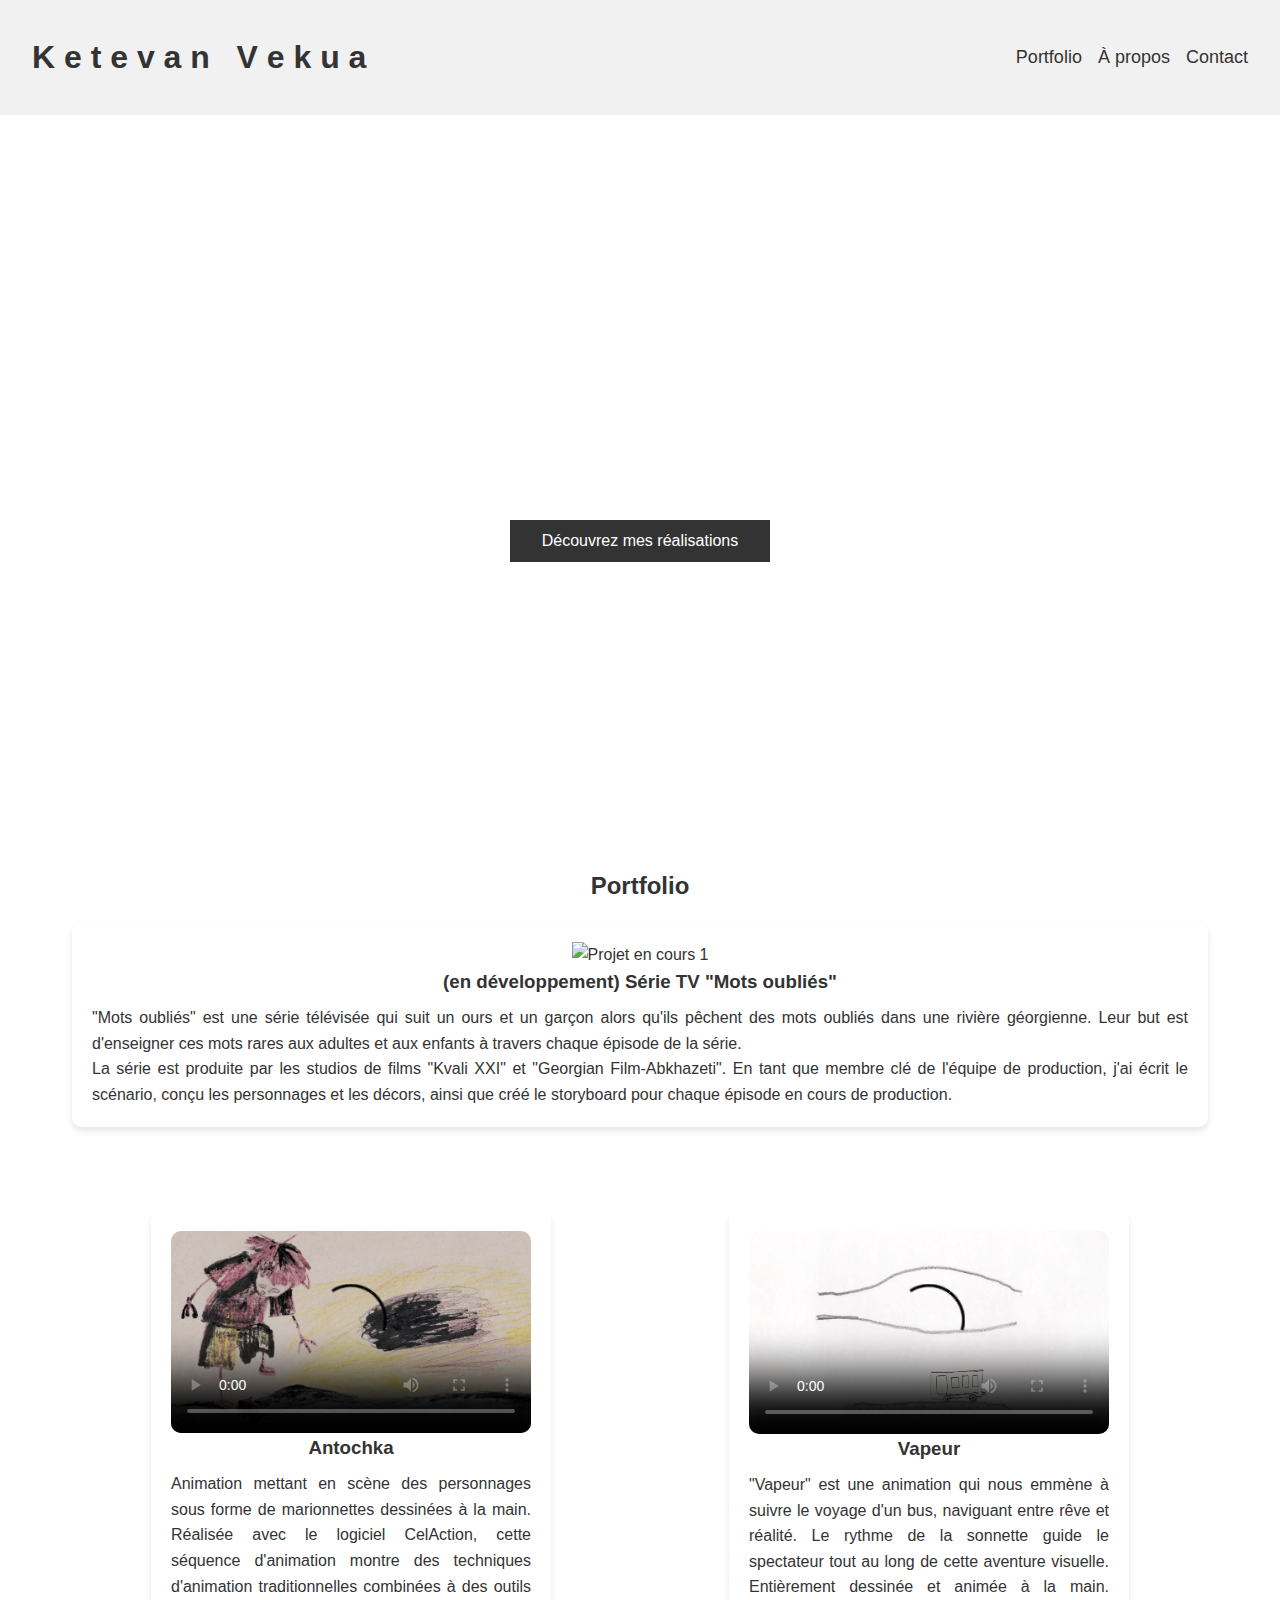
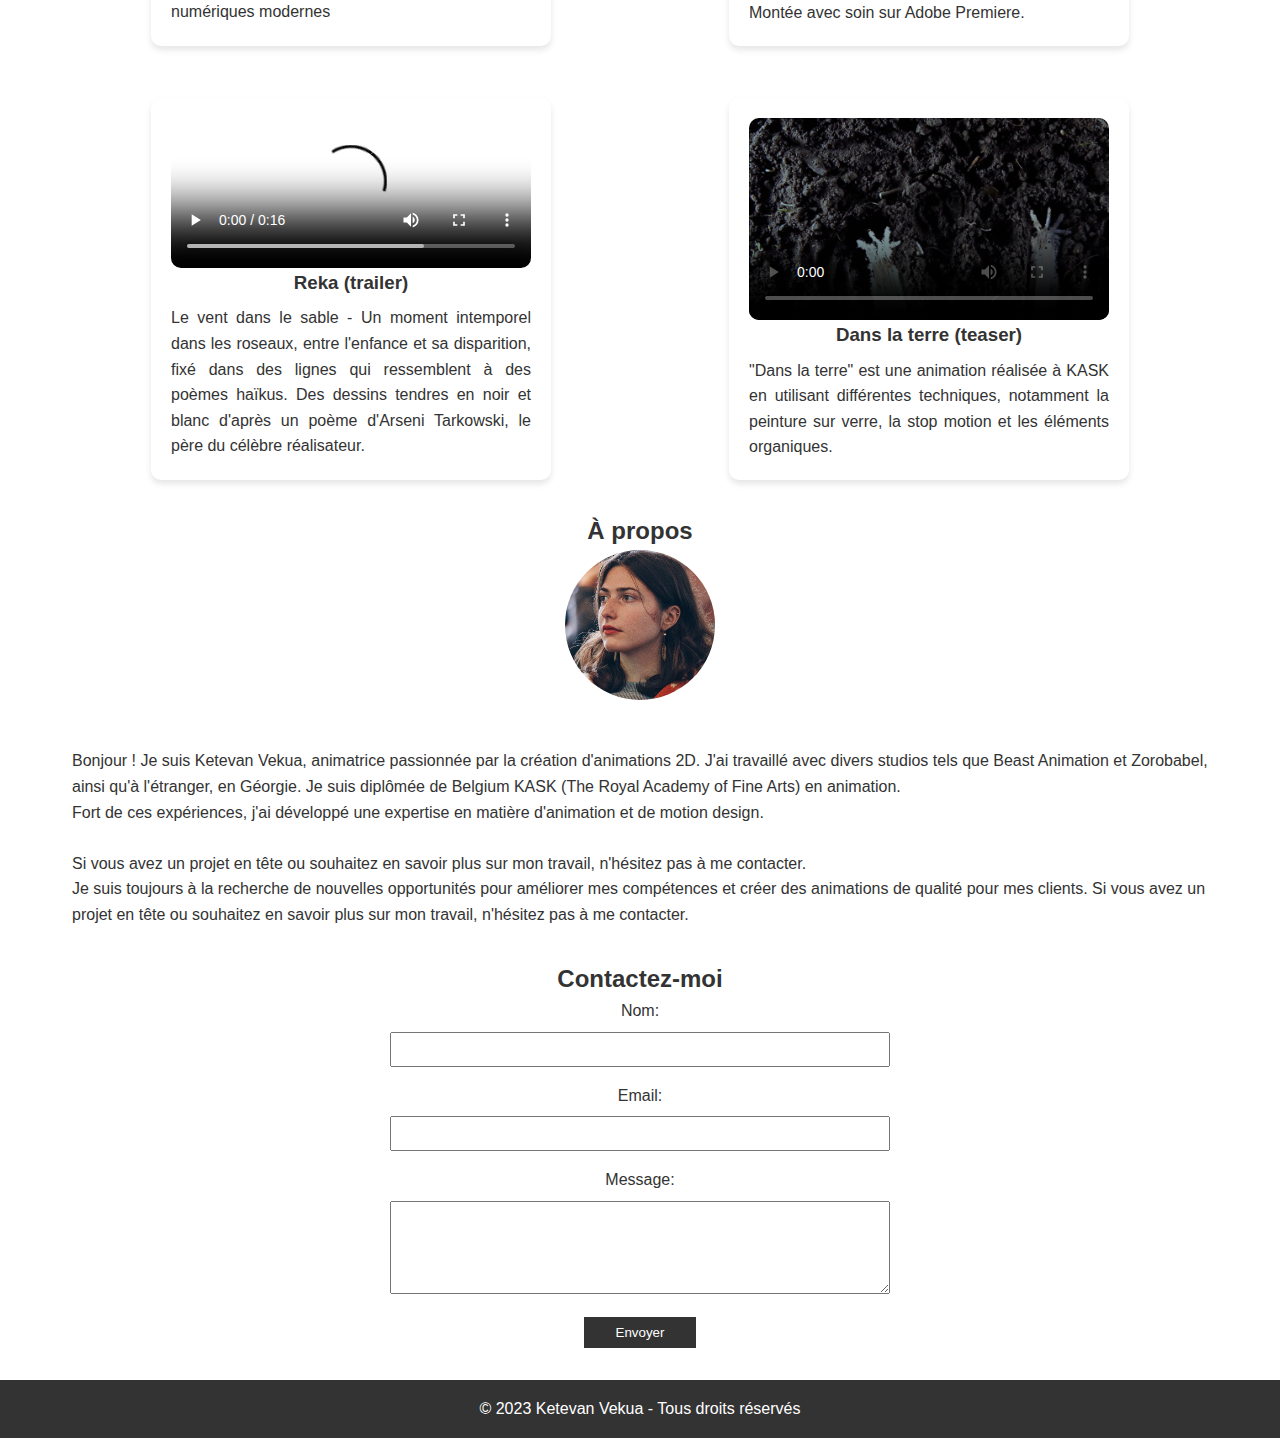
==== index.html @ 8333f9ed "Update index.html" ====
<!DOCTYPE html>
<html lang="fr">
<head>
  <meta charset="UTF-8">
  <meta name="viewport" content="width=device-width, initial-scale=1.0">
  <title>Ketevan Vekua - Portfolio</title>
  <link rel="stylesheet" href="styles.css">
</head>
<body>

  <script>
document.addEventListener("DOMContentLoaded", function() {
function animateTitle() {
  const letters = document.querySelectorAll('.letter');
  
  letters.forEach((letter, index) => {
    setTimeout(() => {
      const randomX = Math.random() * 100 - 50;
      const randomY = Math.random() * 100 - 50;
      
      letter.style.transform = `translate(${randomX}px, ${randomY}px)`;
      letter.style.opacity = 0;
    }, 100 * index);
  });
}

const title = document.querySelector('.title');
title.addEventListener('mouseover', animateTitle);
});
  </script>

 <script>
document.addEventListener("DOMContentLoaded", function() {
function resetTitle() {
  const letters = document.querySelectorAll('.letter');
  
  letters.forEach((letter) => {
    letter.style.transform = 'translate(0, 0)';
    letter.style.opacity = 1;
  });
}
});
  </script>

 <script>
document.addEventListener("DOMContentLoaded", function() {
const title = document.querySelector('#title'); // Assuming you've given the title element an ID of 'title'
function resetTitle() {
  const letters = document.querySelectorAll('.letter');
  
  letters.forEach((letter) => {
    letter.style.transform = 'translate(0, 0)';
    letter.style.opacity = 1;
  });
}

title.addEventListener('mouseout', resetTitle);

});
 </script>

<script>

document.addEventListener("DOMContentLoaded", function () {
  // Smooth scrolling for nav links
  const navItems = document.querySelectorAll("nav ul li a");

  navItems.forEach((item) => {
    item.addEventListener("click", (e) => {
      e.preventDefault();
      const target = e.target.getAttribute("href");
      const targetElement = document.querySelector(target);

      if (targetElement) {
        window.scrollTo({
          top: targetElement.offsetTop,
          behavior: "smooth",
        });
      }
    });
  });

  // Handle hamburger menu click
  const hamburgerMenu = document.querySelector(".hamburger-menu");
  const navMenu = document.querySelector("nav ul");

  hamburgerMenu.addEventListener("click", () => {
    navMenu.classList.toggle("show");
  });

  portfolioDescriptions.forEach((description) => {
    description.addEventListener("click", () => {
      description.classList.toggle("show-more");
    });
  });
});

</script>
  <style>
    .grid {
      display: grid;
      grid-template-columns: repeat(2, 1fr);
      gap: 20px;
    }

    .grid-item {
      display: flex;
      flex-direction: column;
      align-items: center;
      padding: 20px;
      background-color: white;
      border-radius: 10px;
      box-shadow: 0 4px 6px rgba(0, 0, 0, 0.1);
    }

    .grid-item video {
      width: 100%;
      height: auto;
      border-radius: 10px;
    }
  </style>

  <header>
    <nav>
<a href="#">
  <h1 class="title">
    <span class="letter">K</span>
    <span class="letter">e</span>
    <span class="letter">t</span>
    <span class="letter">e</span>
    <span class="letter">v</span>
    <span class="letter">a</span>
    <span class="letter">n</span>
    <span class="letter">&nbsp;</span>
    <span class="letter">V</span>
    <span class="letter">e</span>
    <span class="letter">k</span>
    <span class="letter">u</span>
    <span class="letter">a</span>
  </h1>
</a>
 <i class="hamburger-menu">&#9776;</i>
	<ul>
        <li><a href="#portfolio">Portfolio</a></li>
        <li><a href="#about">À propos</a></li>
        <li><a href="#contact">Contact</a></li      </ul>
    </nav>
  </header>

  <main>
    <section class="hero">
	 <video class="hero-video" autoplay loop muted playsinline poster="hero.jpg">
    <source src="cucugnan.mp4" type="video/mp4">
    Your browser does not support the video tag.
  </video>
      <div class="container">
        <h1>Ketevan Vekua</h1>
        <p>Animatrice 2D numérique et traditionelle</p>
        <a href="#portfolio" class="cta">Découvrez mes réalisations</a>
      </div>
    </section>

    <section id="portfolio">
      <div class="container">
        <h2>Portfolio</h2>
        <div class="grid">
          <!-- Ajoutez vos réalisations ici -->
<div class="grid-item project1">
    <img src="projet_en_cours1.jpg" alt="Projet en cours 1">
    <h3>(en développement) Série TV "Mots oubliés"</h3>
    <p>"Mots oubliés" est une série télévisée qui suit un ours et un garçon alors qu'ils pêchent des mots oubliés dans une rivière géorgienne. Leur but est d'enseigner ces mots rares aux adultes et aux enfants à travers chaque épisode de la série. </p>
<p>La série est produite par les studios de films "Kvali XXI" et "Georgian Film-Abkhazeti". En tant que membre clé de l'équipe de production, j'ai écrit le scénario, conçu les personnages et les décors, ainsi que créé le storyboard pour chaque épisode en cours de production.</p>
	</div>
          <div class="grid-item">
        
    <video src="projet1.mp4" poster="projet1.jpg" alt="Antochka" controls></video>
            <h3>Antochka</h3>
            <p>Animation mettant en scène des personnages sous forme de marionnettes dessinées à la main. Réalisée avec le logiciel CelAction, cette séquence d'animation montre des techniques d'animation traditionnelles combinées à des outils numériques modernes</p>
          </div>
          <div class="grid-item">
            <video src="projet2.mp4" poster="projet2.jpg" alt="Vapeur " controls></video>
            <h3>Vapeur</h3>
            <p>"Vapeur" est une animation qui nous emmène à suivre le voyage d'un bus, naviguant entre rêve et réalité. Le rythme de la sonnette guide le spectateur tout au long de cette aventure visuelle. Entièrement dessinée et animée à la main. Montée avec soin sur Adobe Premiere.</p>
          </div>

	 <div class="grid-item">
            <video src="projet3.mp4" poster="projet3.jpg" alt="Reka " controls></video>
            <h3>Reka (trailer)</h3>
	    <p>Le vent dans le sable - Un moment intemporel dans les roseaux, entre l'enfance et sa disparition, fixé dans des lignes qui ressemblent à des poèmes haïkus. Des dessins tendres en noir et blanc d'après un poème d'Arseni Tarkowski, le père du célèbre réalisateur.</p>
          </div>

	 <div class="grid-item">
            <video src="projet4.mp4" poster="projet4.jpg" alt="Dans la terre " controls></video>
            <h3>Dans la terre (teaser)</h3>
	    <p>"Dans la terre" est une animation réalisée à KASK en utilisant différentes techniques, notamment la peinture sur verre, la stop motion et les éléments organiques.</p>
          </div>

          <!-- Continuez d'ajouter d'autres réalisations -->
        </div>
      </div>
    </section>

    <section id="about">
      <div class="container">
        <h2>À propos</h2>
        <div class="about-content">
          <img src="ketevan.jpg" alt="Ketevan Vekua">
          <div class="about-text">

<p>Bonjour ! Je suis Ketevan Vekua, animatrice passionnée par la création d'animations 2D. J'ai travaillé avec divers studios tels que Beast Animation et Zorobabel, ainsi qu'à l'étranger, en Géorgie. Je suis diplômée de Belgium KASK (The Royal Academy of Fine Arts) en animation.</p>
<p>Fort de ces expériences, j'ai développé une expertise en matière d'animation et de motion design.</p><br>
<p>Si vous avez un projet en tête ou souhaitez en savoir plus sur mon travail, n'hésitez pas à me contacter.</p>
            <p>Je suis toujours à la recherche de nouvelles opportunités pour améliorer mes compétences et créer des animations de qualité pour mes clients. Si vous avez un projet en tête ou souhaitez en savoir plus sur mon travail, n'hésitez pas à me contacter.</p>
          </div>
        </div>
      </div>
    </section>

    <section id="contact">
      <div class="container">
        <h2>Contactez-moi</h2>
        <form action="contact.php" method="POST">
          <label for="name">Nom:</label>
          <input type="text" id="name" name="name" required>
          <label for="email">Email:</label>
          <input type="email" id="email" name="email" required>
<label for="message">Message:</label>
<textarea id="message" name="message" rows="5" required></textarea>
<input type="submit" value="Envoyer">
</form>
</div>
</section>

  </main>
  <footer>
    <div class="container">
      <p>© 2023 Ketevan Vekua - Tous droits réservés</p>
    </div>
  </footer>
</body>
</html>
---- styles.css ----
* {
  margin: 0;
  padding: 0;
  box-sizing: border-box;
}

body {
  font-family: 'Arial', sans-serif;
  line-height: 1.6;
  color: #333;
}

a {
  text-decoration: none;
  color: #333;
}

ul {
  list-style: none;
}

img {
  max-width: 100%;
  display: block;
}

.container {
  max-width: 1200px;
  margin: 0 auto;
  padding: 0 2rem;
  text-align: center;
}

.letter {
  display: inline-block;
  position: relative;
  transition: all 0.5s ease;
}

/* Navigation */
nav {
  display: flex;
  justify-content: space-between;
  align-items: center;
  padding: 2rem;
  background-color: #f1f1f1;
}

nav .logo {
  font-size: 24px;
  font-weight: bold;
}

nav ul {
  display: flex;
  gap: 1rem;
}

nav ul li {
  display: inline;
}

nav ul li a {
  font-size: 18px;
}

/* Add this CSS for the hamburger menu */
.hamburger-menu {
  display: none;
  font-size: 24px;
  cursor: pointer;
}

@media screen and (max-width: 767px) {
  nav ul {
    display: none;
  }

  .hamburger-menu {
    display: block;
  }
   nav ul.show {
    display: block;
  }
}

/* Add this CSS for the portfolio description fade-in effect */
@media screen and (max-width: 767px) {
  .grid-item p {
    position: relative;
    max-height: 3.2em; /* Adjust this value to control the number of visible lines */
    overflow: hidden;
  }

  .grid-item p::after {
    content: "";
    display: block;
    position: absolute;
    bottom: 0;
    width: 100%;
    height: 1.6em; /* Adjust this value to control the fade-out effect size */
    background-image: linear-gradient(to bottom, transparent, #f1f1f1);
  }

  .grid-item p.show-more {
    max-height: none;
  }

  .grid-item p.show-more::after {
    display: none;
  }
}

/* Add these CSS styles for the mobile menu */
nav ul.show {
  display: flex;
  flex-direction: column;
  background-color: #f1f1f1;
  position: absolute;
  top: 100%;
  left: 0;
  right: 0;
  z-index: 1000;
}

nav ul.show li {
  padding: 1rem;
  border-bottom: 1px solid #eee;
}

nav ul.show li:last-child {
  border-bottom: none;
}


/* Hero Section */
.hero {
  background-size: cover;
  background-position: center;
  height: 80vh;
  display: flex;
  align-items: center;
  justify-content: center;
  position: relative;
  overflow: hidden;
}

.hero-video {
  position: absolute;
  width: 100%;
  height: 100%;
  object-fit: cover;
  z-index: -1; /* Optional, to make sure the video stays behind other content */
}

.hero h1 {
  font-size: 48px;
  color: #fff;
}

.hero p {
  font-size: 24px;
  color: #fff;
}

.cta {
  display: inline-block;
  padding: 0.5rem 2rem;
  background-color: #333;
  color: #fff;
  margin-top: 1rem;
  border: none; /* Add this line to remove the border */
  cursor: pointer; /* Add this line to change the cursor when hovering */
  transition: background-color 0.3s ease, color 0.3s ease; /* Add this line for transition */
}

.cta:hover {
  background-color: #fff; /* Change the background color to white on hover */
  color: #000; /* Change the text color to black on hover */
}



/* Portfolio */
#portfolio h2 {
  margin-top: 2rem;
  margin-bottom: 1rem;
}

.grid {
  display: grid;
  gap: 1rem;
  margin-bottom: 2rem;
}

.grid-item {
  display: flex;
  flex-direction: column;
  align-items: center;
  background-color: #f1f1f1;
  padding: 1rem;
  border-radius: 10px;
  box-shadow: 0 4px 6px rgba(0, 0, 0, 0.1);
}

.grid-item video {
  width: 100%;
  height: auto;
  border-radius: 10px;
}

.grid-item h3 {
  margin-bottom: 0.5rem;
}

.grid-item p {
  text-align: justify;
}

@media screen and (min-width: 768px) {
  .grid {
    grid-template-columns: repeat(2, 1fr);
  }

  .grid-item {
    max-width: 400px;
    margin: 0 auto;
  }

  .grid-item:not(:first-child) {
    margin-top: 2rem;
  }
  
  .project1,
  .project2 {
    grid-column: 1 / -1;
    max-width: 100%;
    margin: 0 auto 2rem auto;
  }
}

@media screen and (max-width: 767px) {
  .grid {
    grid-template-columns: repeat(1, 1fr);
  }

  .grid-item {
    max-width: 100%;
  }
  
  .project1,
  .project2 {
    grid-column: 1 / -1;
    max-width: 100%;
    margin: 0 auto 2rem auto;
  }
}

/* About Section */
#about img {
  border-radius: 50%;
  width: 150px;
  height: 150px; /* Added height to maintain aspect ratio */
  object-fit: cover; /* Added object-fit to crop the image to the circle */
  margin-bottom: 1rem;
}

.about-content {
  display: flex;
  flex-wrap: wrap;
  justify-content: center;
  gap: 2rem;
  margin-bottom: 2rem;
}

.about-text p {
  text-align: left;
}

/* Contact Section */
#contact form {
  max-width: 500px;
  margin: 0 auto;
  margin-bottom: 2rem;
}

label {
  display: block;
  margin-bottom: 0.5rem;
}

input[type="text"], input[type="email"], textarea {
  width: 100%;
  margin-bottom: 1rem;
  padding: 0.5rem;
}

input[type="submit"] {
  display: inline-block;
  background-color: #333;
  color : #fff;
padding: 0.5rem 2rem;
cursor: pointer;
border: none;
}

input[type="submit"]:hover {
background-color: #555;
}

/* Footer */
footer {
background-color: #333;
color: #fff;
padding: 1rem;
margin-top: 2rem;
}

footer p {
margin: 0;
}


JavaScript (script.js):

```javascript
document.addEventListener("DOMContentLoaded", function () {
  const navItems = document.querySelectorAll("nav ul li a");

  navItems.forEach((item) => {
    item.addEventListener("click", (e) => {
      e.preventDefault();
      const target = e.target.getAttribute("href");
      const targetElement = document.querySelector(target);

      if (targetElement) {
        window.scrollTo({
          top: targetElement.offsetTop,
          behavior: "smooth",
        });
      }
    });
  });
});
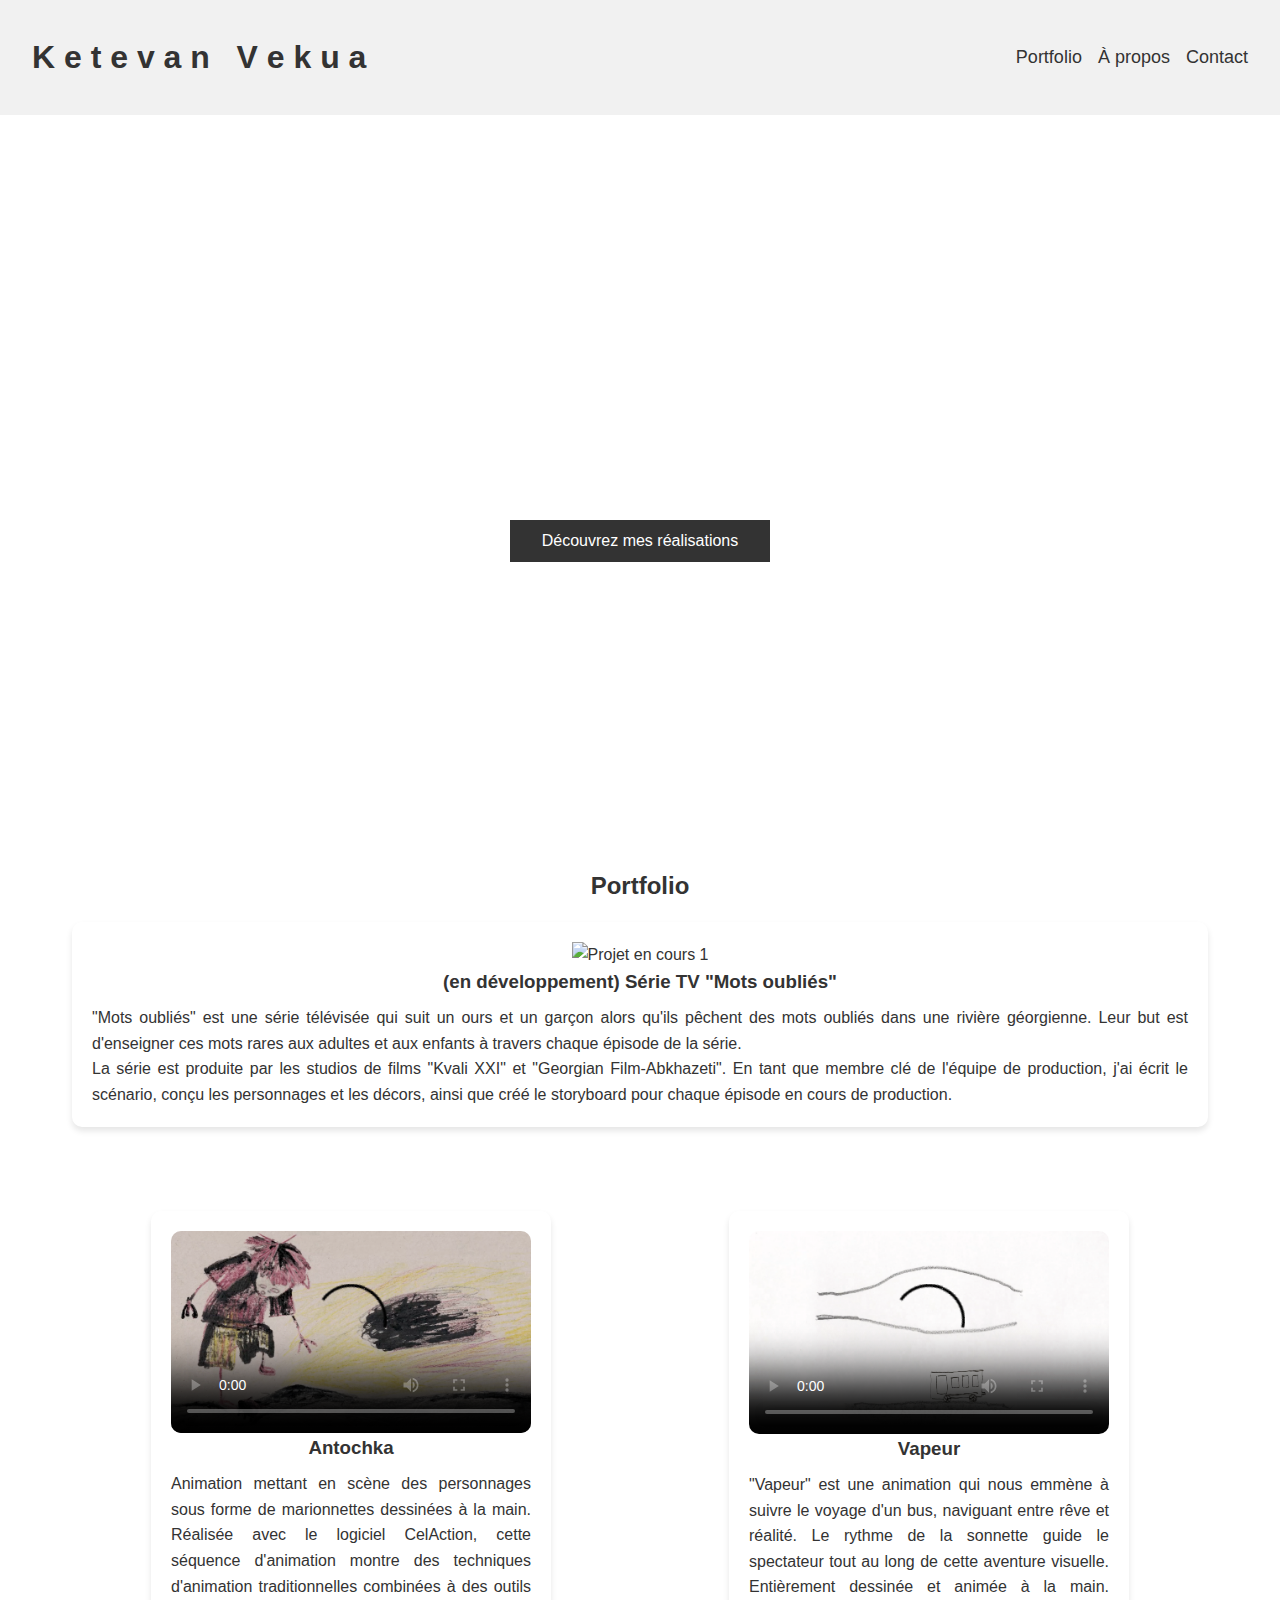
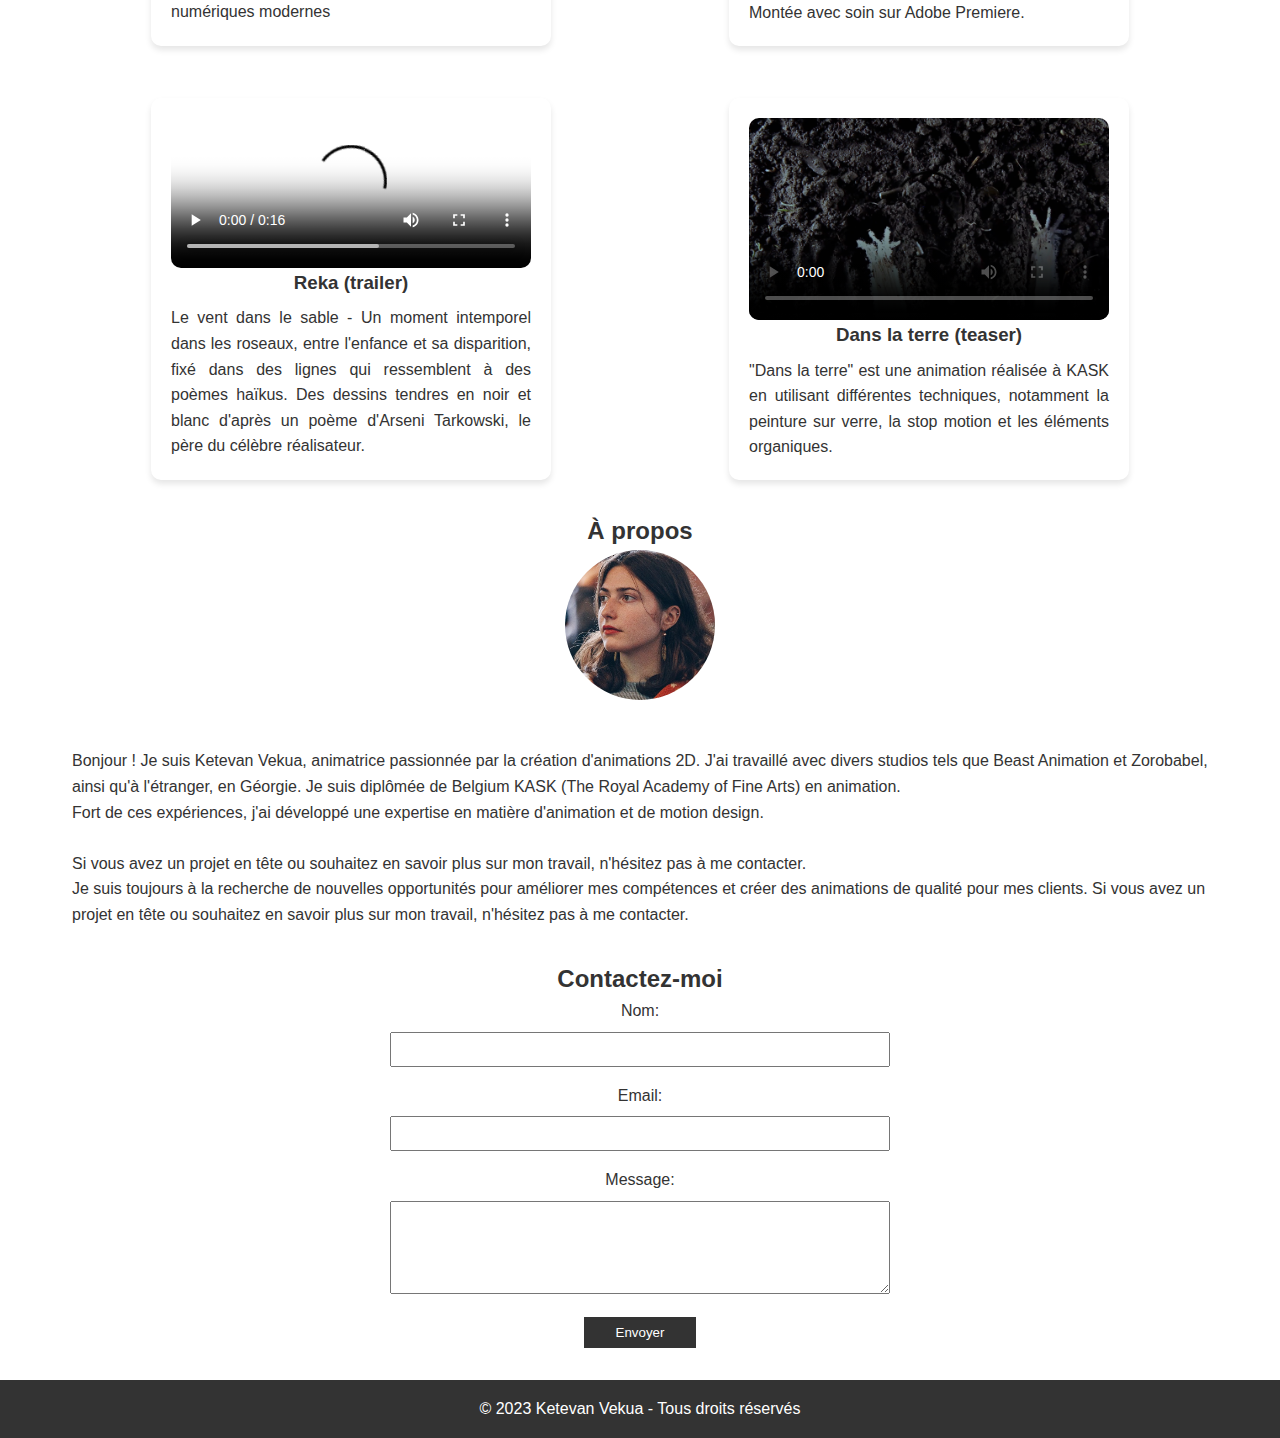
==== commit a12b69f4: "Update index.html" ====
--- a/index.html
+++ b/index.html
@@ -143,7 +143,7 @@
 	<ul>
         <li><a href="#portfolio">Portfolio</a></li>
         <li><a href="#about">À propos</a></li>
-        <li><a href="#contact">Contact</a></li      </ul>
+		<li><a href="#contact">Contact</a></li>      </ul>
     </nav>
   </header>
 
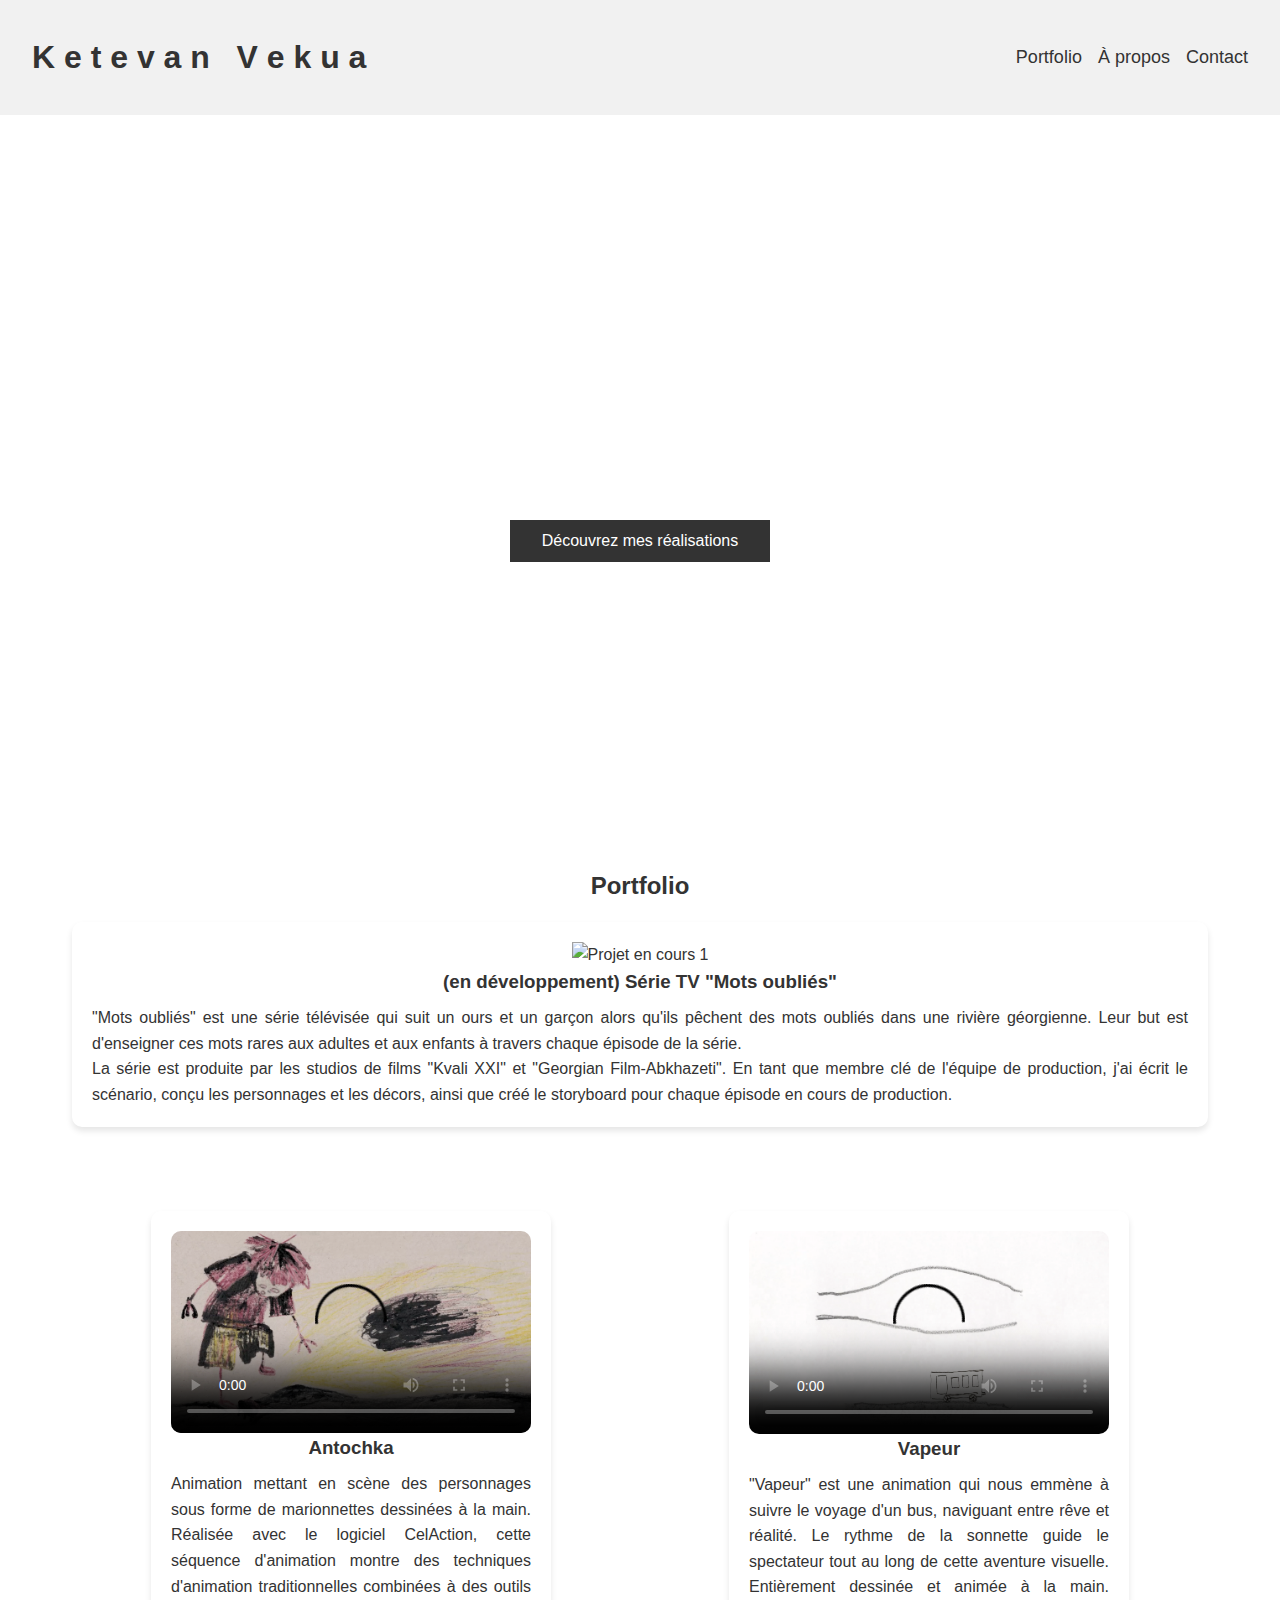
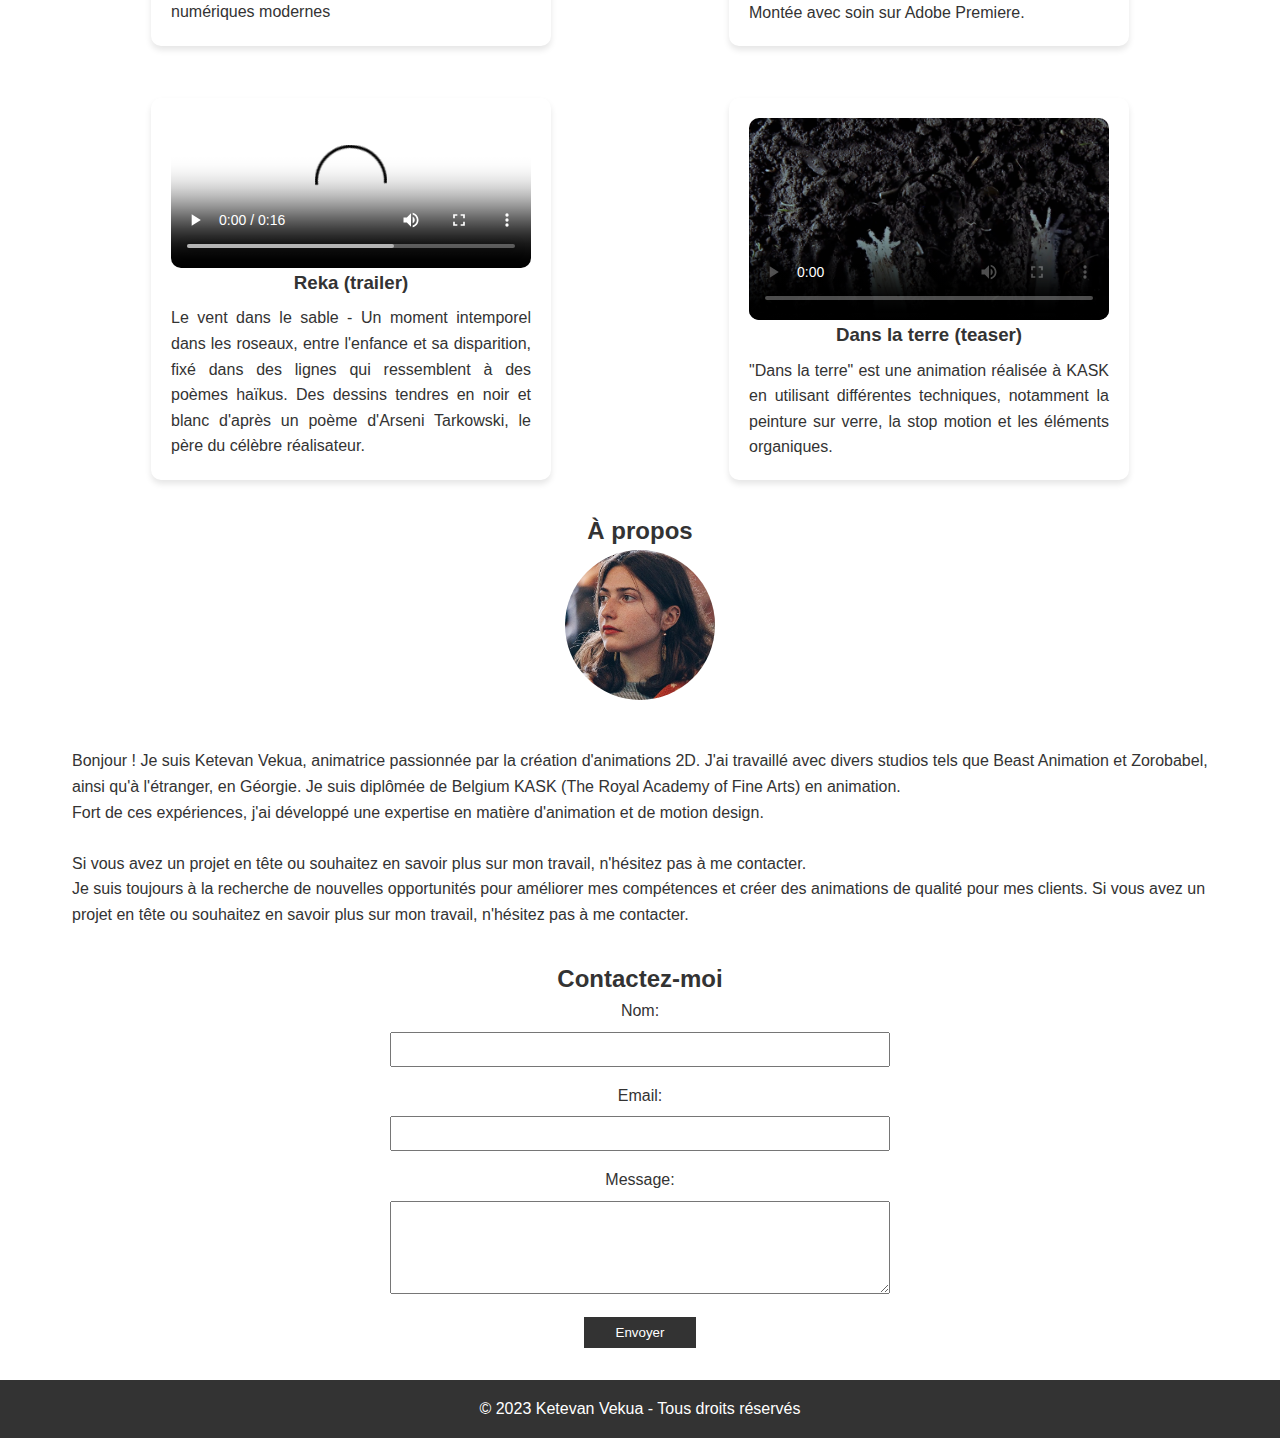
==== commit 804e4a20: "Update index.html" ====
--- a/index.html
+++ b/index.html
@@ -60,42 +60,44 @@
  </script>
 
 <script>
-
-document.addEventListener("DOMContentLoaded", function () {
-  // Smooth scrolling for nav links
-  const navItems = document.querySelectorAll("nav ul li a");
-
-  navItems.forEach((item) => {
-    item.addEventListener("click", (e) => {
-      e.preventDefault();
-      const target = e.target.getAttribute("href");
-      const targetElement = document.querySelector(target);
-
-      if (targetElement) {
-        window.scrollTo({
-          top: targetElement.offsetTop,
-          behavior: "smooth",
-        });
-      }
+  document.addEventListener("DOMContentLoaded", function () {
+    // Smooth scrolling for nav links
+    const navItems = document.querySelectorAll("nav ul li a");
+
+    navItems.forEach((item) => {
+      item.addEventListener("click", (e) => {
+        e.preventDefault();
+        const target = e.target.getAttribute("href");
+        const targetElement = document.querySelector(target);
+
+        if (targetElement) {
+          window.scrollTo({
+            top: targetElement.offsetTop,
+            behavior: "smooth",
+          });
+        }
+      });
     });
-  });
-
-  // Handle hamburger menu click
-  const hamburgerMenu = document.querySelector(".hamburger-menu");
-  const navMenu = document.querySelector("nav ul");
-
-  hamburgerMenu.addEventListener("click", () => {
-    navMenu.classList.toggle("show");
-  });
-
-  portfolioDescriptions.forEach((description) => {
-    description.addEventListener("click", () => {
-      description.classList.toggle("show-more");
+
+    // Handle hamburger menu click
+    const hamburgerMenu = document.querySelector(".hamburger-menu");
+    const navMenu = document.querySelector("nav ul");
+
+    hamburgerMenu.addEventListener("click", () => {
+      navMenu.classList.toggle("show");
     });
-  });
-});
-
+
+    // Define portfolioDescriptions variable
+    const portfolioDescriptions = document.querySelectorAll(".grid-item p");
+
+    portfolioDescriptions.forEach((description) => {
+      description.addEventListener("click", () => {
+        description.classList.toggle("show-more");
+      });
+    });
+  });
 </script>
+	
   <style>
     .grid {
       display: grid;
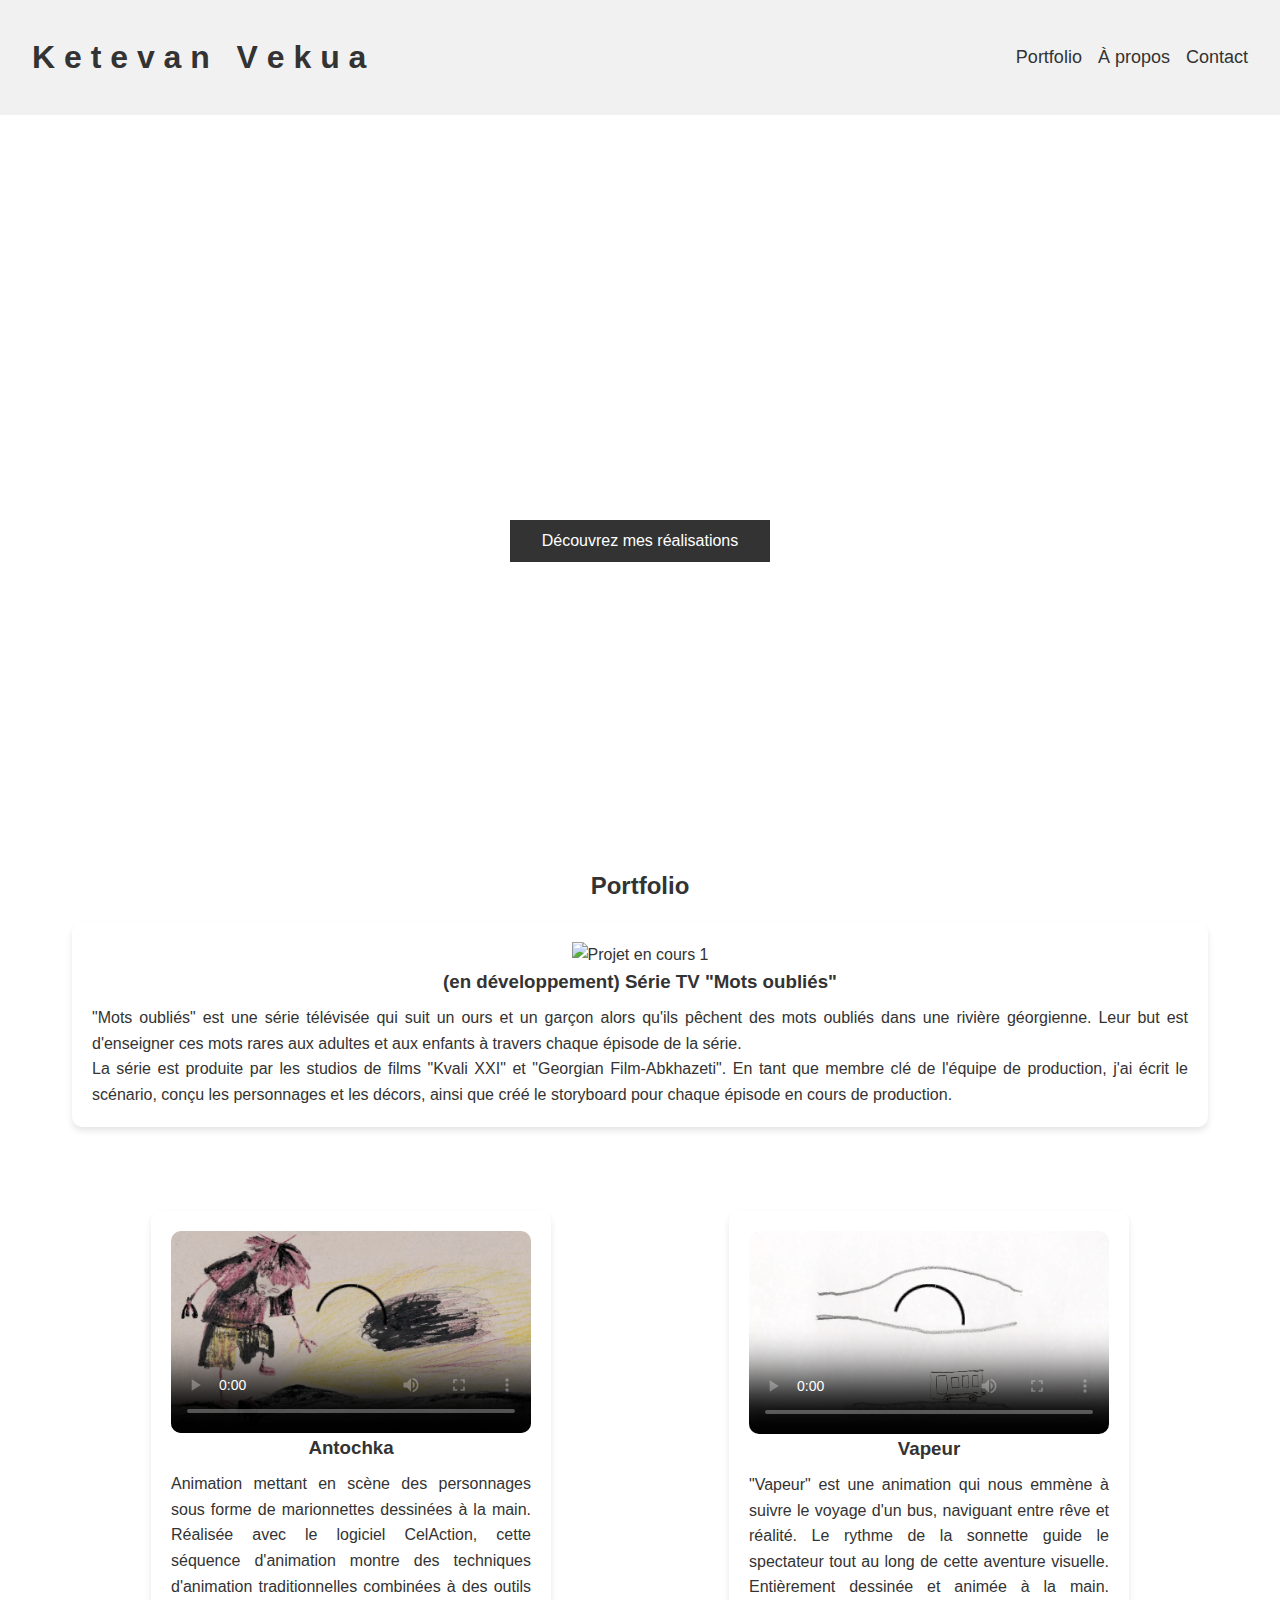
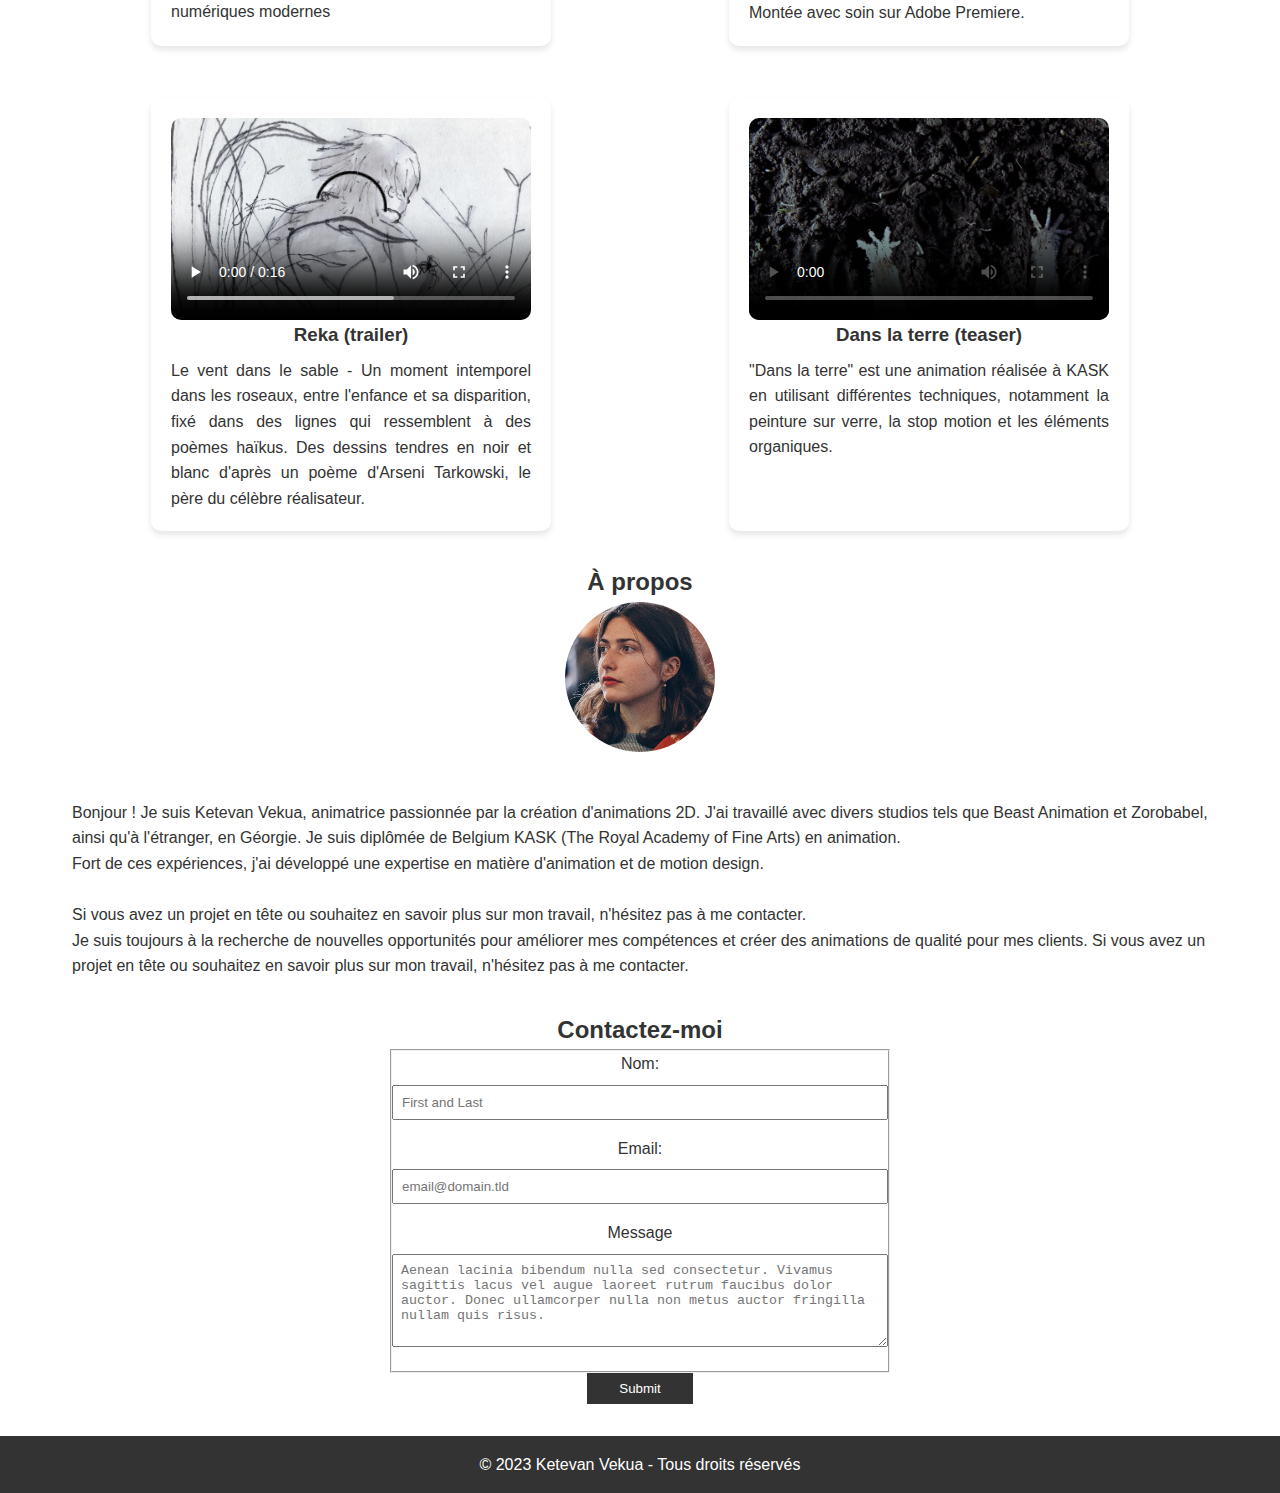
==== commit a9d7a1f0: "Update index.html" ====
--- a/index.html
+++ b/index.html
@@ -221,14 +221,17 @@
     <section id="contact">
       <div class="container">
         <h2>Contactez-moi</h2>
-        <form action="contact.php" method="POST">
-          <label for="name">Nom:</label>
-          <input type="text" id="name" name="name" required>
-          <label for="email">Email:</label>
-          <input type="email" id="email" name="email" required>
-<label for="message">Message:</label>
-<textarea id="message" name="message" rows="5" required></textarea>
-<input type="submit" value="Envoyer">
+       <form id="fs-frm" name="simple-contact-form" accept-charset="utf-8" action="https://formspree.io/f/mgebrqbp" method="post">
+  <fieldset id="fs-frm-inputs">
+    <label for="full-name">Nom:</label>
+    <input type="text" name="name" id="full-name" placeholder="First and Last" required="">
+    <label for="email-address">Email:</label>
+    <input type="email" name="_replyto" id="email-address" placeholder="email@domain.tld" required="">
+    <label for="message">Message</label>
+    <textarea rows="5" name="message" id="message" placeholder="Aenean lacinia bibendum nulla sed consectetur. Vivamus sagittis lacus vel augue laoreet rutrum faucibus dolor auctor. Donec ullamcorper nulla non metus auctor fringilla nullam quis risus." required=""></textarea>
+    <input type="hidden" name="_subject" id="email-subject" value="Contact Form Submission">
+  </fieldset>
+  <input type="submit" value="Submit">
 </form>
 </div>
 </section>
--- a/styles.css
+++ b/styles.css
@@ -72,9 +72,23 @@
 }
 
 @media screen and (max-width: 767px) {
-  nav ul {
-    display: none;
-  }
+  header {
+  position: relative;
+}
+
+nav ul {
+  position: absolute;
+  top: 100%;
+  right: 0;
+  background-color: #ffffff;
+  list-style-type: none;
+  padding: 0;
+  display: none;
+  /* Add a box-shadow and border-radius for better appearance */
+  box-shadow: 0 4px 6px rgba(0, 0, 0, 0.1);
+  border-radius: 0 0 5px 5px;
+}
+
 
   .hamburger-menu {
     display: block;
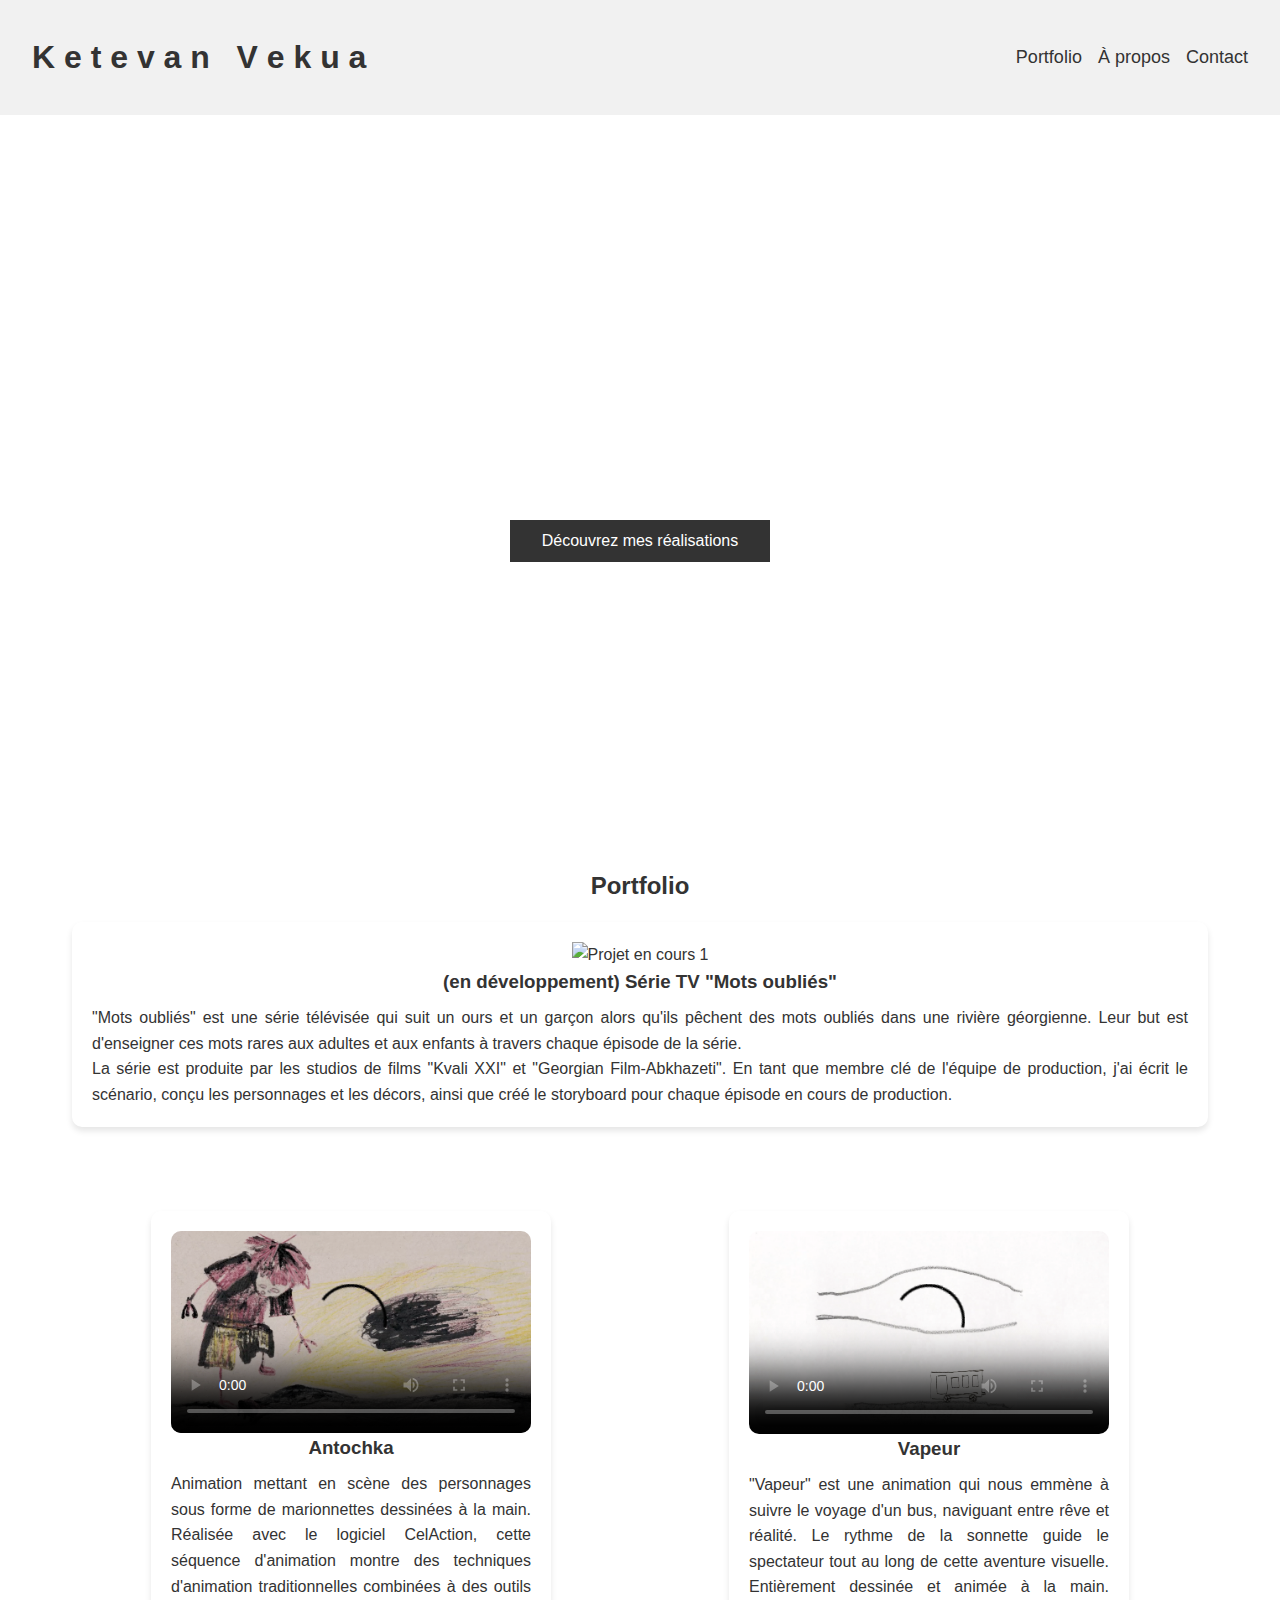
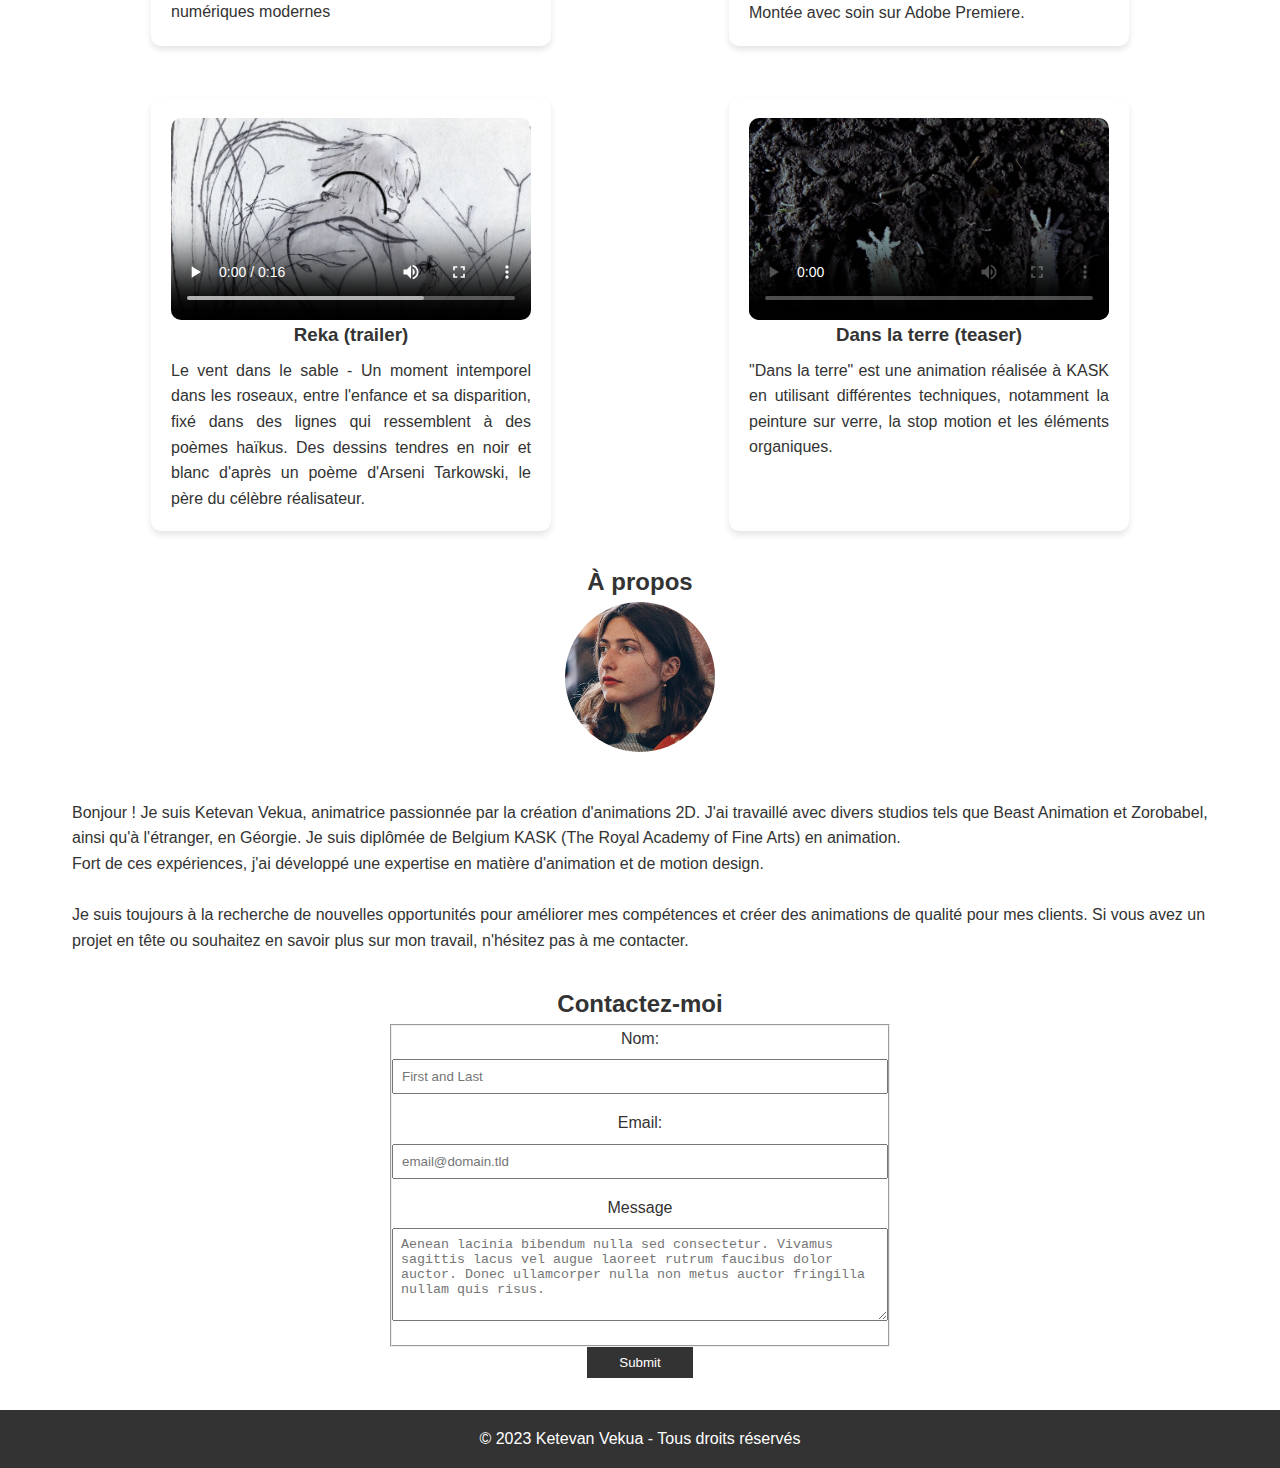
==== commit 48a64f79: "Update index.html" ====
--- a/index.html
+++ b/index.html
@@ -211,7 +211,6 @@
 
 <p>Bonjour ! Je suis Ketevan Vekua, animatrice passionnée par la création d'animations 2D. J'ai travaillé avec divers studios tels que Beast Animation et Zorobabel, ainsi qu'à l'étranger, en Géorgie. Je suis diplômée de Belgium KASK (The Royal Academy of Fine Arts) en animation.</p>
 <p>Fort de ces expériences, j'ai développé une expertise en matière d'animation et de motion design.</p><br>
-<p>Si vous avez un projet en tête ou souhaitez en savoir plus sur mon travail, n'hésitez pas à me contacter.</p>
             <p>Je suis toujours à la recherche de nouvelles opportunités pour améliorer mes compétences et créer des animations de qualité pour mes clients. Si vous avez un projet en tête ou souhaitez en savoir plus sur mon travail, n'hésitez pas à me contacter.</p>
           </div>
         </div>
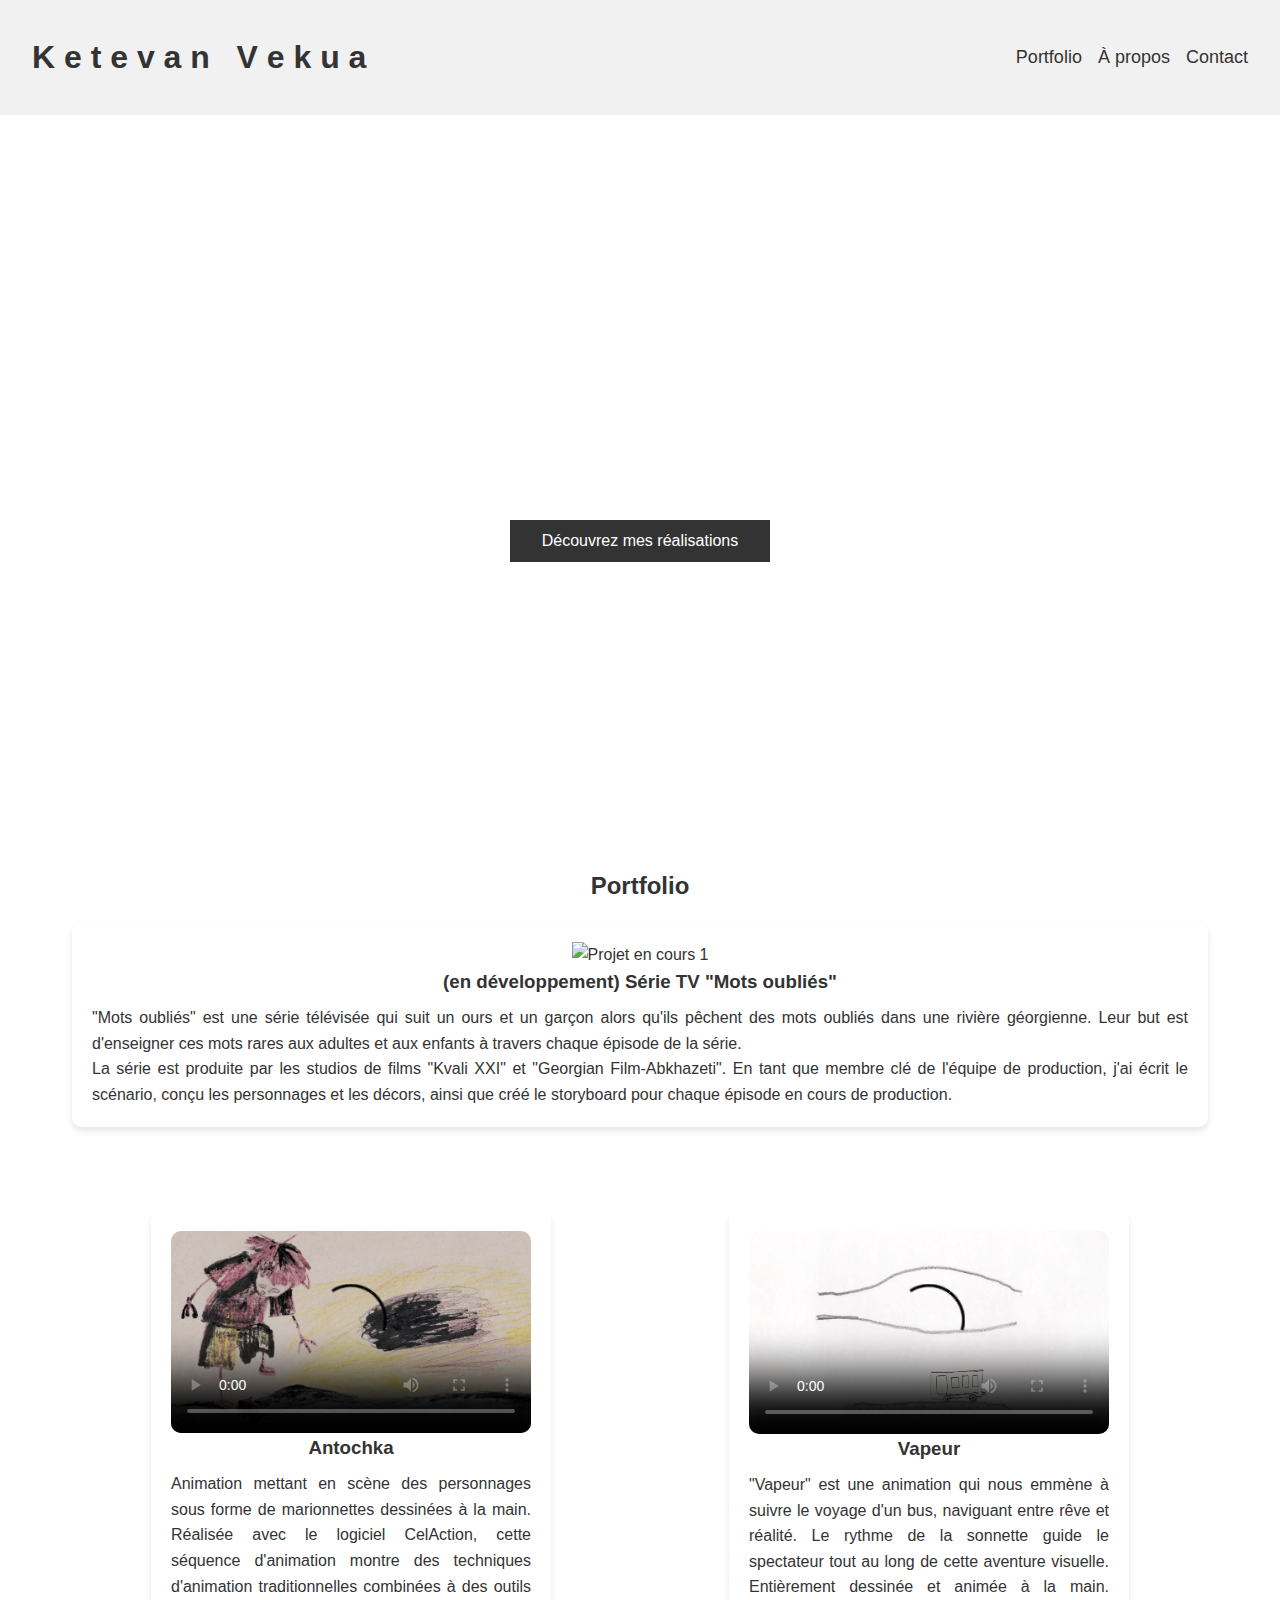
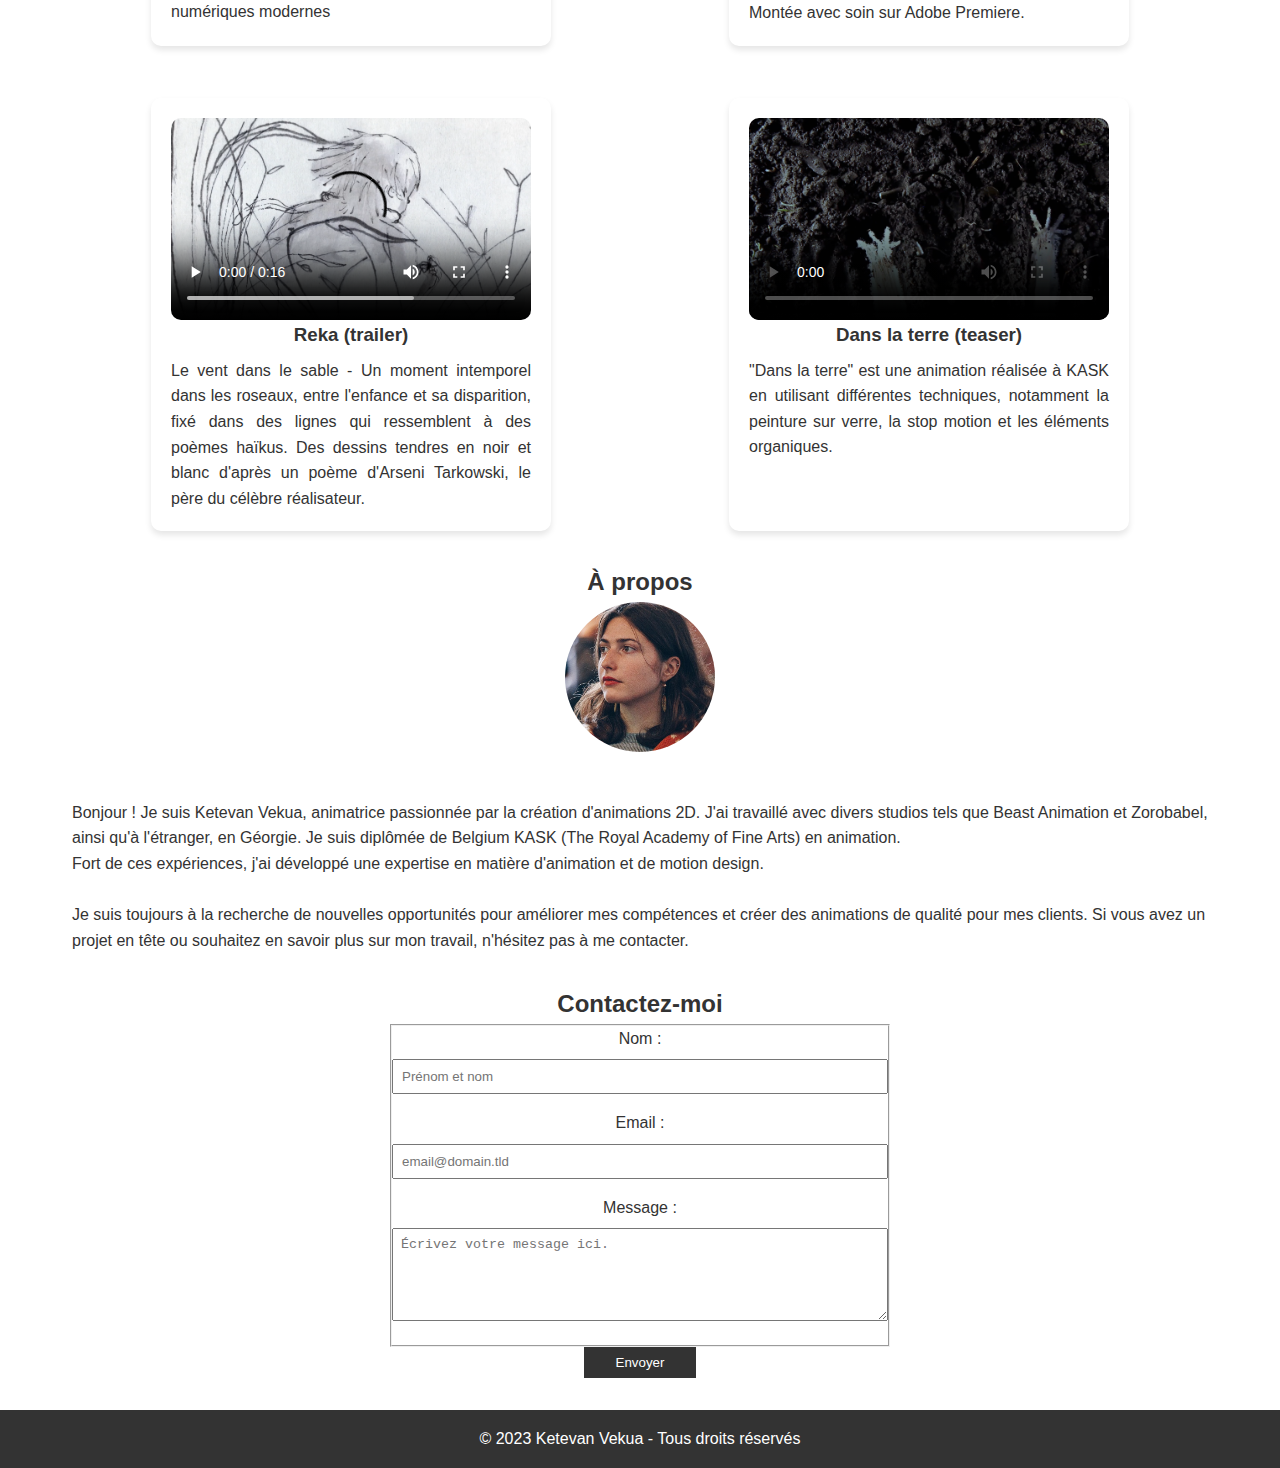
==== commit 87aaea05: "Update index.html" ====
--- a/index.html
+++ b/index.html
@@ -222,15 +222,15 @@
         <h2>Contactez-moi</h2>
        <form id="fs-frm" name="simple-contact-form" accept-charset="utf-8" action="https://formspree.io/f/mgebrqbp" method="post">
   <fieldset id="fs-frm-inputs">
-    <label for="full-name">Nom:</label>
-    <input type="text" name="name" id="full-name" placeholder="First and Last" required="">
-    <label for="email-address">Email:</label>
+    <label for="full-name">Nom :</label>
+    <input type="text" name="name" id="full-name" placeholder="Prénom et nom" required="">
+    <label for="email-address">Email :</label>
     <input type="email" name="_replyto" id="email-address" placeholder="email@domain.tld" required="">
-    <label for="message">Message</label>
-    <textarea rows="5" name="message" id="message" placeholder="Aenean lacinia bibendum nulla sed consectetur. Vivamus sagittis lacus vel augue laoreet rutrum faucibus dolor auctor. Donec ullamcorper nulla non metus auctor fringilla nullam quis risus." required=""></textarea>
-    <input type="hidden" name="_subject" id="email-subject" value="Contact Form Submission">
+    <label for="message">Message :</label>
+    <textarea rows="5" name="message" id="message" placeholder="Écrivez votre message ici." required=""></textarea>
+    <input type="hidden" name="_subject" id="email-subject" value="Soumission du formulaire de contact">
   </fieldset>
-  <input type="submit" value="Submit">
+  <input type="submit" value="Envoyer">
 </form>
 </div>
 </section>
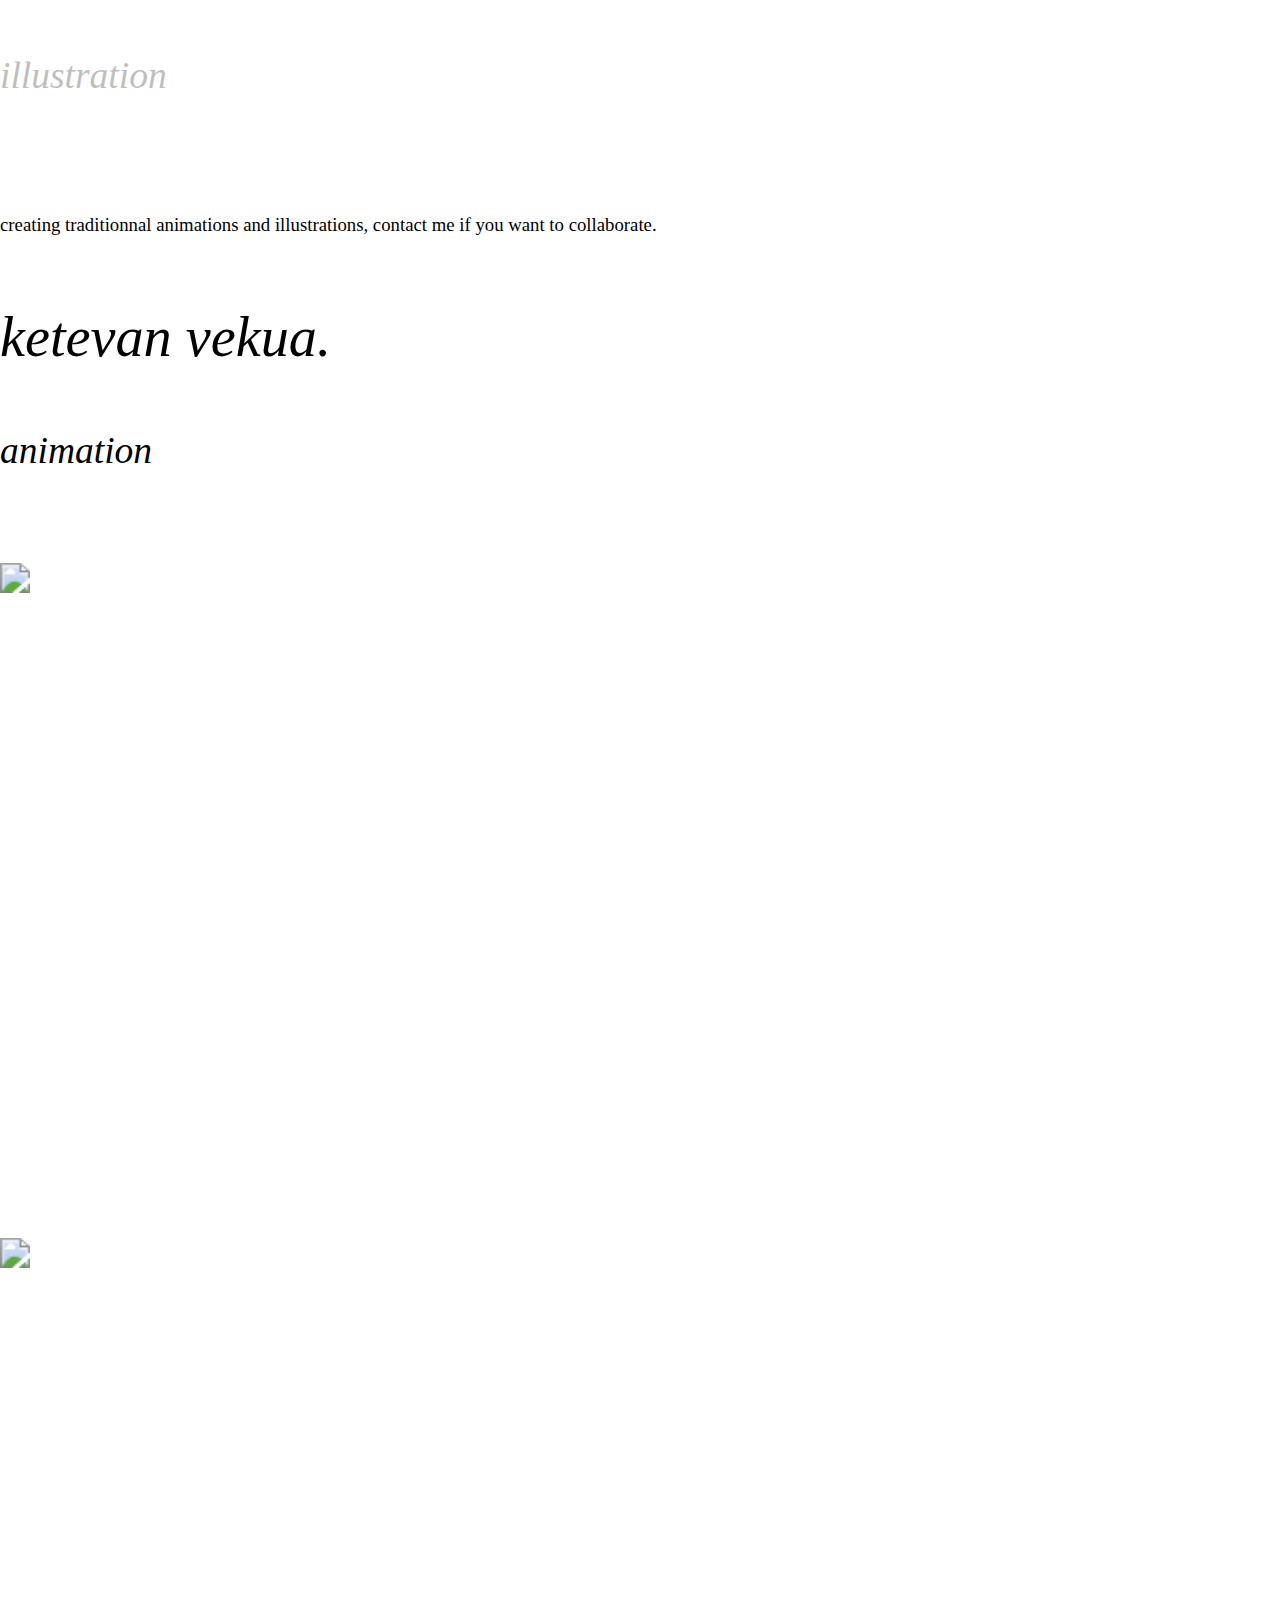
==== commit 291d1676: "Rename Project.html to index.html" ====
--- a/index.html
+++ b/index.html
@@ -1,246 +1,181 @@
 <!DOCTYPE html>
-<html lang="fr">
-<head>
-  <meta charset="UTF-8">
-  <meta name="viewport" content="width=device-width, initial-scale=1.0">
-  <title>Ketevan Vekua - Portfolio</title>
-  <link rel="stylesheet" href="styles.css">
-</head>
-<body>
+<!-- saved from url=(0040)https://readymag.com/u145854748/4319212/ -->
+<html class="js flexbox flexboxlegacy canvas canvastext webgl no-touch geolocation postmessage websqldatabase indexeddb hashchange history draganddrop websockets rgba hsla multiplebgs backgroundsize borderimage borderradius boxshadow textshadow opacity cssanimations csscolumns cssgradients cssreflections csstransforms csstransforms3d csstransitions fontface generatedcontent video audio localstorage sessionstorage webworkers no-applicationcache svg inlinesvg smil svgclippaths no-retina no-android no-amazonsilk mac no-windows webkit no-opera chrome no-msie no-msie11 no-winphone8 no-safari no-safari5 no-isipad no-ismobile no-firefox no-edge csspositionsticky isdesktop no-istablet no-isphone new-settings mobile-screenshots wf-jcyh-i3-active wf-jcyh-n4-active wf-active page-loaded" style="--min-desktop-width:769px;"><head><meta http-equiv="Content-Type" content="text/html; charset=UTF-8"><meta name="robots" content="noindex,nofollow"><meta name="generator" content="Readymag" data-project="4319212" data-user="u145854748" data-is-exported="false"><meta name="referrer" content="always"><meta name="viewport" id="viewport" content="width=device-width,initial-scale=1.0,minimum-scale=1.0,maximum-scale=10.0,minimal-ui"><meta name="mobile-web-app-capable" content="yes"><meta name="apple-mobile-web-app-capable" content="yes"><meta name="apple-mobile-web-app-title" content="Project"><link rel="preload" as="style" href="https://readymag.com/api/fonts/webtype/css?domain=readymag.com&amp;md5=tIroNivyyyJPSx_NomTzlw" class=""><link rel="preload" as="style" href="https://readymag.com/api/fonts/typetoday/css?domain=readymag.com&amp;md5=tY8jLN_3kwpxC9RAzXG9zQ" class=""><link rel="icon" href="https://readymag.com/dist/img/favicons/favicon.ico" type="image/x-icon" class=""><link rel="apple-touch-icon-precomposed" sizes="144x144" href="https://readymag.com/dist/img/favicons/apple-touch-icon-144x144-precomposed.png" class=""><link rel="apple-touch-icon-precomposed" sizes="114x114" href="https://readymag.com/dist/img/favicons/apple-touch-icon-114x114-precomposed.png" class=""><link rel="apple-touch-icon-precomposed" sizes="72x72" href="https://readymag.com/dist/img/favicons/apple-touch-icon-72x72-precomposed.png" class=""><link rel="apple-touch-icon-precomposed" href="https://readymag.com/dist/img/favicons/apple-touch-icon-precomposed.png" class=""><link rel="prev" href="https://readymag.com/u145854748/4319212/" class=""><link rel="canonical" href="https://readymag.com/u145854748/4319212/" class=""><meta content="955357184504374" property="fb:app_id"><meta content="website" property="og:type"><meta content="https://readymag.com/p19780405/" property="og:url"><meta name="twitter:card" content="summary_large_image"><meta name="twitter:site" content="@readymag"><meta content="Project" property="og:site_name"><meta content="https://d3n32ilufxuvd1.cloudfront.net/6491b937fb9bf80043059211/4319212/Screenshot-a1b3065e-eee9-446d-bc71-b92cbbda8ec9_readyscr_1024.jpg" property="og:image"><meta content="Page 2 from Project by Orson Everaert" property="og:title"><meta content="Built with Readymag—a tool to design anything on the web." property="og:description"><script id="Cookiebot" src="./Project_files/uc.js" data-cbid="d4c2d48c-e2e7-4faf-94a1-c7397bef70a4" type="text/javascript" async=""></script><script>window.addEventListener('CookiebotOnDialogDisplay', function onDisplayPopup() {
+  var _window$Cookiebot;
+  if (!document.getElementById('CybotCookiebotDialog')) {
+    return;
+  }
+  const title = document.getElementById('CybotCookiebotDialogBodyContentTitle');
+  if (title) {
+    title.innerHTML = `<a href="https://readymag.com/readymag/terms-and-privacy/cookie_policy/" target="_blank">${title.innerText}</a>`;
+  }
+  const tabsContainer = document.getElementById('CybotCookiebotDialogDetailBodyContentCookieContainerTypes');
+  if (tabsContainer) {
+    const tabs = tabsContainer.children;
+    for (let i = 0; i < tabs.length; i++) {
+      const tabNodes = tabs[i].childNodes;
+      for (let j = 0; j < tabNodes.length; j++) {
+        const tabNode = tabNodes[j];
+        if (tabNode.nodeType === Node.TEXT_NODE) {
+          // Remove number of cookies in brackets
+          tabNode.textContent = (tabNode.textContent || '').replace(/\(\d+\)$/, '');
+        }
+      }
+    }
+  }
+  const unclassifiedTab = document.getElementById('CybotCookiebotDialogDetailBodyContentCookieContainerUnclassified');
+  if (unclassifiedTab) {
+    unclassifiedTab.style.display = 'none';
+  }
+  const acceptButton = document.getElementById('CybotCookiebotDialogBodyButtonAccept');
+  if ((_window$Cookiebot = window.Cookiebot) !== null && _window$Cookiebot !== void 0 && _window$Cookiebot.consented) {
+    if (acceptButton) {
+      acceptButton.innerText = 'Accept';
+    }
+    return;
+  } else {
+    setTimeout(function () {
+      const details = document.getElementById('CybotCookiebotDialogDetail');
+      const areDetailsVisible = details === null || details === void 0 ? void 0 : details.getBoundingClientRect().width;
+      if (acceptButton) {
+        acceptButton.innerText = areDetailsVisible ? 'Accept' : 'Accept All';
+      }
+    }, 200);
+  }
+  const dialog = document.getElementById('CybotCookiebotDialog');
+  const detailsButton = document.getElementById('CybotCookiebotDialogBodyButtonDetails');
+  detailsButton === null || detailsButton === void 0 ? void 0 : detailsButton.addEventListener('click', onDetailsButtonClick);
+  detailsButton === null || detailsButton === void 0 ? void 0 : detailsButton.addEventListener('click', toggleDialogClass);
+  function toggleDialogClass() {
+    dialog === null || dialog === void 0 ? void 0 : dialog.classList.toggle('details-view');
+  }
+  function onDetailsButtonClick() {
+    detailsButton === null || detailsButton === void 0 ? void 0 : detailsButton.removeEventListener('click', onDetailsButtonClick);
+    if (acceptButton) {
+      acceptButton.innerText = 'Accept';
+    }
+    const checkboxes = document.querySelectorAll('.CybotCookiebotDialogBodyLevelButton:not(.CybotCookiebotDialogBodyLevelButtonDisabled)');
+    for (let i = 0; i < checkboxes.length; i++) {
+      checkboxes[i].checked = false;
+    }
+  }
+}, false);</script><script type="application/json" id="__RM_PROPS__">{"publicPath":"https://d1id5eheivyv24.cloudfront.net/07eb5567/dist","project":{"opts":{"arrows":false,"menubutton":false,"sharebutton":false,"pagecounter":false,"endpage":false,"endpagetype":"join","viewertype":"horizontal","slidein":false,"scalewidth":3600,"projectinfo":false,"allowindex":false,"scalableviewer":true,"lqip":false,"hidden":true,"useCustomCursor":false,"controlsontop":false,"phoneVerticalAlign":"top","branding":false},"textStyles":{"global":[],"project":[{"_id":"64a11615ca9166006e256dea","label":"H1","tag":"h1","cssProperties":{"color":"22222264","fontFamily":"Roboto","fontStyle":"normal","textAlign":"left","fontSize":48,"fontWeight":700,"letterSpacing":0,"lineHeight":60,"paddingTop":0,"paddingRight":0,"paddingBottom":0,"paddingLeft":0},"name":"style-089b84d1-298c-4db9-bfcb-6b07adb474f8"},{"_id":"64a11615ca9166006e256deb","label":"H2","tag":"h2","cssProperties":{"color":"22222264","fontFamily":"Georgia","fontStyle":"normal","textAlign":"left","fontSize":24,"fontWeight":400,"letterSpacing":0,"lineHeight":30,"paddingTop":0,"paddingRight":0,"paddingBottom":0,"paddingLeft":0},"name":"style-26173ced-be08-4695-98af-066d938fe9cb"},{"_id":"64a11615ca9166006e256dec","label":"Text","tag":"p","cssProperties":{"color":"22222264","fontFamily":"Georgia","fontStyle":"normal","textAlign":"left","fontSize":18,"fontWeight":400,"letterSpacing":0,"lineHeight":23,"paddingTop":0,"paddingRight":0,"paddingBottom":0,"paddingLeft":0},"name":"style-9f7fc04a-94f7-4873-8f5f-e56aa2586b74"},{"_id":"64a11615ca9166006e256ded","label":"Caption","tag":"p","cssProperties":{"color":"22222232","fontFamily":"Georgia","fontStyle":"italic","textAlign":"left","fontSize":14,"lineHeight":18,"letterSpacing":0,"fontWeight":400,"paddingTop":0,"paddingRight":0,"paddingBottom":0,"paddingLeft":0},"name":"style-527278b6-919e-42f7-a461-fe94ff5c6ac9"}]},"listStyles":{"global":[],"project":[]},"linkStyles":{"global":[],"project":[{"style":{"link":{"textColor":"00000064","color":"00000064","type":"None","size":1,"padding":0},"hover":{"textColor":"97979764","color":"97979764","type":"None","size":1,"padding":0},"current":{"textColor":"0080FF64","color":"0080FF64","type":"None","size":1,"padding":0}},"_id":"64a11615b299cc0021118ddb","name":"link-style-ef850a49-2b38-49f3-b1e1-04f4399ebaa4","label":"Default Link Style (Copy)"},{"style":{"link":{"textColor":"00000064","color":"00000064","type":"None","size":1,"padding":0},"hover":{"textColor":"97979764","color":"97979764","type":"None","size":1,"padding":0},"current":{"textColor":"0080FF64","color":"0080FF64","type":"None","size":1,"padding":0}},"_id":"64a11615b299cc0021118ddb","name":"link-1","label":"Default Link Style"}]},"likers":[],"pages":[{"type":"basic","height":1344,"hidden":false,"isPrivate":false,"sectionscroll":false,"used_autolayout":false,"arrows_color":"white","_id":"64a11601e1ae4b005061fdd0","mid":"64a11601e1ae4b005061fdcb","num":1,"num_id":19765735,"screenshot":"https://d3n32ilufxuvd1.cloudfront.net/6491b937fb9bf80043059211/4319212/Screenshot-4f6b68f9-a13c-4972-ac08-c7ad79fc91e8_readyscr.jpg","parentPage":null,"uri":"illustration","children":[],"pagePath":"illustration","pageNestedNum":"1","htmlUrl":"https://d3n32ilufxuvd1.cloudfront.net/6491b937fb9bf80043059211/4319212/HtmlSnippet-aaa0dabf-666b-40d5-bd6f-541a3a399210.html"},{"type":"basic","height":1344,"hidden":false,"isPrivate":false,"sectionscroll":false,"used_autolayout":false,"arrows_color":"white","_id":"64a42fadba32890059dde7b2","mid":"64a11601e1ae4b005061fdcb","num":2,"screenshot":"https://d3n32ilufxuvd1.cloudfront.net/6491b937fb9bf80043059211/4319212/Screenshot-a1b3065e-eee9-446d-bc71-b92cbbda8ec9_readyscr.jpg","parentPage":null,"num_id":19780405,"uri":"animation","children":[],"pagePath":"animation","pageNestedNum":"2","htmlUrl":"https://d3n32ilufxuvd1.cloudfront.net/6491b937fb9bf80043059211/4319212/HtmlSnippet-c9005467-7b98-4e8c-8202-42256603b26a.html"}],"isPrivatePages":false,"allow_iframe_embed":false,"pass_last_changed":"2023-06-30T09:34:11.919Z","desktopWidth":1024,"phoneWidth":320,"used_typekit_fonts":[{"id":"jcyh","variations":["i3","n4"],"subset":"all","css_name":"jcyh"}],"submitted_for_featured":0,"selected_for_featured":0,"version":2,"hasSummary":true,"hasWidgetsWithVerticalOnscrollAnimation":false,"hasTextWidgetsV3":true,"hasYoutube":false,"usedWidgetTypes":["background","text","picture"],"_id":"64a4399a344fea0b01831e2f","num_id":4319212,"__v":0,"categories":[],"changed":false,"coverPid":"64a11601e1ae4b005061fdd0","creation_date":"2023-07-02T06:15:29.877Z","edit_params":{"fonts":[{"provider":"system","css_name":"Arial","name":"Arial","variations":["n4","i4","n7","i7"]},{"provider":"system","css_name":"Courier New","name":"Courier New","variations":["n4","i4","n7","i7"]},{"provider":"system","css_name":"Georgia","name":"Georgia","variations":["n4","i4","n7","i7"]},{"provider":"system","css_name":"Times New Roman","name":"Times New Roman","variations":["n4","i4","n7","i7"]},{"provider":"system","css_name":"Trebuchet MS","name":"Trebuchet MS","variations":["n4","i4","n7","i7"]},{"provider":"system","css_name":"Verdana","name":"Verdana","variations":["n4","i4","n7","i7"]},{"provider":"system","css_name":"Tahoma","name":"Tahoma","variations":["n4","n7"]},{"provider":"typekit","css_name":"jcyh","name":"Adelle Sans","variations":["i3","n4"]}],"paragraph_styles":[],"link_styles":[]},"first_published":"2023-07-04T15:30:58.734Z","isArchived":false,"is_mag_use_minimal_viewport":true,"is_mag_use_page_order":true,"is_private":false,"is_published":true,"last_changed":"2023-07-04T15:30:58.232Z","last_published":"2023-07-04T15:24:10.111Z","master_share_pid":null,"pages_count":2,"published":"2023-07-04T15:24:10.111Z","setForRemoval":false,"showAsNew":false,"tags":[],"typekit_url":"https://use.typekit.net/ik/[base64].js","updated":"2023-07-04T15:30:58.734Z","uri":"4319212","used_custom_fonts":[],"used_google_fonts":[],"used_typetoday_fonts":[],"used_webtype_fonts":[],"user":{"_id":"6491b937fb9bf80043059211","name":"Orson Everaert","num_id":145854748,"uri":"u145854748","mags_count":1,"permissions":{"can_use_analytics":false,"must_show_branding":true,"can_use_gtm":false,"white_label":false,"can_use_custom_analytics":false,"can_use_beta_testing":false,"can_use_e_commerce":false,"can_use_forms_file_upload":false,"forms_file_upload_limit":0,"forms_file_upload_count":1,"allow_index":false,"can_use_iframe":false}},"widgetAddCounter":52,"prevPubVersionId":"64a43abd0c2cd500149e3f94","cover":"https://d3n32ilufxuvd1.cloudfront.net/6491b937fb9bf80043059211/4319212/Screenshot-4f6b68f9-a13c-4972-ac08-c7ad79fc91e8_readyscr.jpg","must_show_branding":true},"isDomainViewer":false,"domainForUser":false,"homepageRewrite":false,"isDownloadedSource":false,"exportBasePath":""}</script><script>
+          var RM = window.RM = window.RM || {};
+          try { if (document.domain) document.domain = document.domain; } catch (e) { }
+          window.ServerData = {"mags":{"mag":{"opts":{"arrows":false,"menubutton":false,"sharebutton":false,"pagecounter":false,"endpage":false,"endpagetype":"join","viewertype":"horizontal","slidein":false,"scalewidth":3600,"projectinfo":false,"allowindex":false,"scalableviewer":true,"lqip":false,"hidden":true,"useCustomCursor":false,"controlsontop":false,"phoneVerticalAlign":"top","branding":false},"textStyles":{"global":[],"project":[{"_id":"64a11615ca9166006e256dea","label":"H1","tag":"h1","cssProperties":{"color":"22222264","fontFamily":"Roboto","fontStyle":"normal","textAlign":"left","fontSize":48,"fontWeight":700,"letterSpacing":0,"lineHeight":60,"paddingTop":0,"paddingRight":0,"paddingBottom":0,"paddingLeft":0},"name":"style-089b84d1-298c-4db9-bfcb-6b07adb474f8"},{"_id":"64a11615ca9166006e256deb","label":"H2","tag":"h2","cssProperties":{"color":"22222264","fontFamily":"Georgia","fontStyle":"normal","textAlign":"left","fontSize":24,"fontWeight":400,"letterSpacing":0,"lineHeight":30,"paddingTop":0,"paddingRight":0,"paddingBottom":0,"paddingLeft":0},"name":"style-26173ced-be08-4695-98af-066d938fe9cb"},{"_id":"64a11615ca9166006e256dec","label":"Text","tag":"p","cssProperties":{"color":"22222264","fontFamily":"Georgia","fontStyle":"normal","textAlign":"left","fontSize":18,"fontWeight":400,"letterSpacing":0,"lineHeight":23,"paddingTop":0,"paddingRight":0,"paddingBottom":0,"paddingLeft":0},"name":"style-9f7fc04a-94f7-4873-8f5f-e56aa2586b74"},{"_id":"64a11615ca9166006e256ded","label":"Caption","tag":"p","cssProperties":{"color":"22222232","fontFamily":"Georgia","fontStyle":"italic","textAlign":"left","fontSize":14,"lineHeight":18,"letterSpacing":0,"fontWeight":400,"paddingTop":0,"paddingRight":0,"paddingBottom":0,"paddingLeft":0},"name":"style-527278b6-919e-42f7-a461-fe94ff5c6ac9"}]},"listStyles":{"global":[],"project":[]},"linkStyles":{"global":[],"project":[{"style":{"link":{"textColor":"00000064","color":"00000064","type":"None","size":1,"padding":0},"hover":{"textColor":"97979764","color":"97979764","type":"None","size":1,"padding":0},"current":{"textColor":"0080FF64","color":"0080FF64","type":"None","size":1,"padding":0}},"_id":"64a11615b299cc0021118ddb","name":"link-style-ef850a49-2b38-49f3-b1e1-04f4399ebaa4","label":"Default Link Style (Copy)"},{"style":{"link":{"textColor":"00000064","color":"00000064","type":"None","size":1,"padding":0},"hover":{"textColor":"97979764","color":"97979764","type":"None","size":1,"padding":0},"current":{"textColor":"0080FF64","color":"0080FF64","type":"None","size":1,"padding":0}},"_id":"64a11615b299cc0021118ddb","name":"link-1","label":"Default Link Style"}]},"likers":[],"pages":[{"wids":["64a11601e1ae4b005061fdd6","64a11cc9b34d14001ce763c7","64a11e4d0aa87500642b50f9","64a42c92343d8d003fa2dfd9","64a42cef7b297a2f087339b1","64a42d495f0d01001af9a1b1","64a42d5a13425200146c6dd9","64a430cf462c330061a461ee"],"order":{"default":{"aboveAll":[],"frontFixed":[],"normal":["64a430cf462c330061a461ee","64a42d5a13425200146c6dd9","64a42d495f0d01001af9a1b1","64a42cef7b297a2f087339b1","64a42c92343d8d003fa2dfd9","64a11c363d3b2000359d796e","64a11be70aa87500642b4725","64a11bad116958004b1c7b15","64a11e4d0aa87500642b50f9","64a11cc9b34d14001ce763c7","64a11d3148a1560014c8d843"],"backFixed":[]},"phone_portrait":{"aboveAll":[],"frontFixed":[],"normal":[],"backFixed":[]},"tablet_portrait":{"aboveAll":[],"frontFixed":[],"normal":[],"backFixed":[]}},"type":"basic","height":1344,"hidden":false,"isPrivate":false,"sectionscroll":false,"used_autolayout":false,"arrows_color":"white","_id":"64a11601e1ae4b005061fdd0","mid":"64a11601e1ae4b005061fdcb","num":1,"num_id":19765735,"screenshot":"https://d3n32ilufxuvd1.cloudfront.net/6491b937fb9bf80043059211/4319212/Screenshot-4f6b68f9-a13c-4972-ac08-c7ad79fc91e8_readyscr.jpg","parentPage":null,"uri":"illustration","children":[],"pagePath":"illustration","pageNestedNum":"1","htmlUrl":"https://d3n32ilufxuvd1.cloudfront.net/6491b937fb9bf80043059211/4319212/HtmlSnippet-aaa0dabf-666b-40d5-bd6f-541a3a399210.html"},{"wids":["64a42fadba32890059dde7b5","64a42fadba32890059dde7b9","64a42fadba32890059dde7bb","64a42fadba32890059dde7bc","64a42fadba32890059dde7bf"],"order":{"default":{"aboveAll":[],"frontFixed":[],"normal":["64a42fadba32890059dde7bf","64a42fadba32890059dde7bc","64a42fadba32890059dde7b8","64a42fadba32890059dde7b7","64a42fadba32890059dde7b6","64a42fadba32890059dde7bb","64a42fadba32890059dde7b9","64a42fadba32890059dde7ba"],"backFixed":[]},"phone_portrait":{"aboveAll":[],"frontFixed":[],"normal":[],"backFixed":[]},"tablet_portrait":{"aboveAll":[],"frontFixed":[],"normal":[],"backFixed":[]}},"type":"basic","height":1344,"hidden":false,"isPrivate":false,"sectionscroll":false,"used_autolayout":false,"arrows_color":"white","_id":"64a42fadba32890059dde7b2","mid":"64a11601e1ae4b005061fdcb","num":2,"screenshot":"https://d3n32ilufxuvd1.cloudfront.net/6491b937fb9bf80043059211/4319212/Screenshot-a1b3065e-eee9-446d-bc71-b92cbbda8ec9_readyscr.jpg","parentPage":null,"num_id":19780405,"uri":"animation","children":[],"pagePath":"animation","pageNestedNum":"2","htmlUrl":"https://d3n32ilufxuvd1.cloudfront.net/6491b937fb9bf80043059211/4319212/HtmlSnippet-c9005467-7b98-4e8c-8202-42256603b26a.html"}],"isPrivatePages":false,"allow_iframe_embed":false,"pass_last_changed":"2023-06-30T09:34:11.919Z","desktopWidth":1024,"phoneWidth":320,"used_typekit_fonts":[{"id":"jcyh","variations":["i3","n4"],"subset":"all","css_name":"jcyh"}],"submitted_for_featured":0,"selected_for_featured":0,"version":2,"hasSummary":true,"globalWidgets":[],"aboveAllWidgets":[],"hasWidgetsWithVerticalOnscrollAnimation":false,"hasTextWidgetsV3":true,"hasYoutube":false,"usedWidgetTypes":["background","text","picture"],"_id":"64a4399a344fea0b01831e2f","num_id":4319212,"__v":0,"categories":[],"changed":false,"ci_body_bottom":"","ci_body_top":"","ci_css":"","ci_head":"","coverPid":"64a11601e1ae4b005061fdd0","creation_date":"2023-07-02T06:15:29.877Z","edit_params":{"fonts":[{"provider":"system","css_name":"Arial","name":"Arial","variations":["n4","i4","n7","i7"]},{"provider":"system","css_name":"Courier New","name":"Courier New","variations":["n4","i4","n7","i7"]},{"provider":"system","css_name":"Georgia","name":"Georgia","variations":["n4","i4","n7","i7"]},{"provider":"system","css_name":"Times New Roman","name":"Times New Roman","variations":["n4","i4","n7","i7"]},{"provider":"system","css_name":"Trebuchet MS","name":"Trebuchet MS","variations":["n4","i4","n7","i7"]},{"provider":"system","css_name":"Verdana","name":"Verdana","variations":["n4","i4","n7","i7"]},{"provider":"system","css_name":"Tahoma","name":"Tahoma","variations":["n4","n7"]},{"provider":"typekit","css_name":"jcyh","name":"Adelle Sans","variations":["i3","n4"]}],"paragraph_styles":[],"link_styles":[]},"first_published":"2023-07-04T15:30:58.734Z","isArchived":false,"is_mag_use_minimal_viewport":true,"is_mag_use_page_order":true,"is_private":false,"is_published":true,"last_changed":"2023-07-04T15:30:58.232Z","last_published":"2023-07-04T15:24:10.111Z","master_share_pid":null,"pages_count":2,"published":"2023-07-04T15:24:10.111Z","setForRemoval":false,"showAsNew":false,"tags":[],"typekit_url":"https://use.typekit.net/ik/[base64].js","updated":"2023-07-04T15:30:58.734Z","uri":"4319212","used_custom_fonts":[],"used_google_fonts":[],"used_typetoday_fonts":[],"used_webtype_fonts":[],"user":{"_id":"6491b937fb9bf80043059211","name":"Orson Everaert","num_id":145854748,"uri":"u145854748","mags_count":1,"permissions":{"can_use_analytics":false,"must_show_branding":true,"can_use_gtm":false,"white_label":false,"can_use_custom_analytics":false,"can_use_beta_testing":false,"can_use_e_commerce":false,"can_use_forms_file_upload":false,"forms_file_upload_limit":0,"forms_file_upload_count":1,"allow_index":false,"can_use_iframe":false}},"widgetAddCounter":52,"prevPubVersionId":"64a43abd0c2cd500149e3f94","cover":"https://d3n32ilufxuvd1.cloudfront.net/6491b937fb9bf80043059211/4319212/Screenshot-4f6b68f9-a13c-4972-ac08-c7ad79fc91e8_readyscr.jpg","must_show_branding":true}},"userPermissions":{"can_use_analytics":false,"must_show_branding":true,"can_use_gtm":false,"white_label":false,"can_use_custom_analytics":false,"can_use_beta_testing":false,"can_use_e_commerce":false,"can_use_forms_file_upload":false,"forms_file_upload_limit":0,"forms_file_upload_count":1,"allow_index":false,"can_use_iframe":false},"stripe_live":true,"fonts":{"webtype":"/api/fonts/webtype/css?domain=readymag.com\u0026md5=tIroNivyyyJPSx_NomTzlw","typetoday":"/api/fonts/typetoday/css?domain=readymag.com\u0026md5=tY8jLN_3kwpxC9RAzXG9zQ","google":[]},"featureFlags":{"analytics.v2":false,"analytics.v2-facebook":false,"viewer.validatePath":true,"viewer.transformNotZoom":false,"viewer.ga4Events":false,"constructor.workspacePerViewport":false,"widget.safariHardwareAcceleration":false,"constructor.arrange":true,"constructor.preciseGuides":true,"viewer.monitorForLoopBlocks":false,"constructor.smartTips":false,"viewer.useAmplitudeMarketing":true,"constructor.viewportMinimal":false,"constructor.groupEditing":false,"experiment.increasePersonalPlanPrice":{"name":"disabled","enabled":false},"widget.anomalyMonitoring":false,"experiment.bannerVsWidget":{"name":"disabled","enabled":false},"constructor.indexPreserve":true,"widget.viewportProxy":true,"experiment.increaseYearlyDiscounts":{"name":"disabled","enabled":false},"viewer.resizeFixedContainer":false,"viewer.nextCaching":true,"viewer.next":false,"constructor.splitView":false,"viewer.nextSwitcher":false},"isCountryInEU":true,"config":{"isProd":true,"isProdBuild":true,"stripe_live":true,"STRIPE_TEST_PUBLIC_KEY":"pk_test_jUUcZjJTPacN2s7Bs6j2F0Va","STRIPE_LIVE_PUBLIC_KEY":"pk_live_4WmkUqmpy589CuOX7zOhAnU3","fontslist_short":"//d1id5eheivyv24.cloudfront.net/fonts/fontslist_short.json","fontslist":"//d1id5eheivyv24.cloudfront.net/fonts/fontslist.json","fontsimgs":"//d1id5eheivyv24.cloudfront.net/fonts/","readymag_host":"https://readymag.com","readymag_auth_host":"https://my.readymag.com","readymag_embed_host":"https://embed.readymag.com","readymag_lambda_host":"https://d2kq0urxkarztv.cloudfront.net","readymag_videos_cdn":"https://videos-cdn.readymag.com","favicon":{"default":"/dist/img/favicons/favicon.ico","touch":"/dist/img/favicons/apple-touch-icon-precomposed.png","touch_144":"/dist/img/favicons/apple-touch-icon-144x144-precomposed.png","touch_114":"/dist/img/favicons/apple-touch-icon-114x114-precomposed.png","touch_72":"/dist/img/favicons/apple-touch-icon-72x72-precomposed.png"},"GA_ID":"UA-110571495-2","GA4_ID":"G-4MHCHDVPXV","GOOGLE_ADS_ID":"AW-963910923","GOOGLE_CONVERSION_LABEL_REGISTRATION":"iGBtCP76u9QDEIu60MsD","GTM_ID":"GTM-NPR9HT7","GOOGLE_OPTIMIZE_ID":"GTM-PTJ6HZR","linkedInPartnerId":"4866241","pinterestId":"2614453656440","zendeskApiKey":"c8bb74e6-f6ca-46cf-b377-bf7e508bc9f2","hotjar":{"id":2740585,"version":6},"amplitudeApiKey":"bef553e84dfb01a0da595c3a636436f6","productVisitZones":["profile","public","editor"],"FACEBOOK_APP_ID":"955357184504374","FACEBOOK_API_VERSION":"2.3","FACEBOOK_PIXEL_ID":"166690417336028","SOUNDCLOUD_API":"73d56f812402c7229878245f61a366fb","TYPEKIT_ID":"rm","TYPEKIT_TOKEN":"[base64]","SUPPORT_MAIL":"support@readymag.com","HELLO_MAIL":"hello@readymag.com","EDU_MAIL":"edu@readymag.com","NOREPLY_MAIL":"no-reply@readymag.com","FORMS_ACCEPTED_MIMES":["image/*","video/*","audio/*","application/pdf","application/msword","application/vnd.openxmlformats-officedocument.wordprocessingml.document","application/vnd.oasis.opendocument.text","application/vnd.oasis.opendocument.presentation","application/vnd.oasis.opendocument.spreadsheet","application/vnd.ms-powerpoint","application/vnd.openxmlformats-officedocument.presentationml.presentation","application/vnd.openxmlformats-officedocument.spreadsheetml.sheet","application/vnd.ms-excel","application/x-iwork-keynote-sffkey","application/x-iwork-pages-sffpages","application/x-iwork-numbers-sffnumbers"],"RECAPTCHA_SITEKEY":"6Ld0r_cZAAAAAFKkweesCokUIuWgfYUIORFV0Xfj","RELEASE":"07eb5567","RM_PROJECTS_OWNERS_IDS":["50dad5df6b52d70000000006","5f7db7cfde8c140015a9fb60","5a1d3f6e8d0f9660e0f879e9","5d76403a8b7be57e9ef21446","6065967818970d00bed45f17","563683ddbcf58fe246eaba90","521a57087f464d1a6b0000c8"],"featureFlags":{"analytics.v2":false,"analytics.v2-facebook":false,"viewer.validatePath":true,"viewer.transformNotZoom":false,"viewer.ga4Events":false,"constructor.workspacePerViewport":false,"widget.safariHardwareAcceleration":false,"constructor.arrange":true,"constructor.preciseGuides":true,"viewer.monitorForLoopBlocks":false,"constructor.smartTips":false,"viewer.useAmplitudeMarketing":true,"constructor.viewportMinimal":false,"constructor.groupEditing":false,"experiment.increasePersonalPlanPrice":{"name":"disabled","enabled":false},"widget.anomalyMonitoring":false,"experiment.bannerVsWidget":{"name":"disabled","enabled":false},"constructor.indexPreserve":true,"widget.viewportProxy":true,"experiment.increaseYearlyDiscounts":{"name":"disabled","enabled":false},"viewer.resizeFixedContainer":false,"viewer.nextCaching":true,"viewer.next":false,"constructor.splitView":false,"viewer.nextSwitcher":false}}};
+        </script><script>
+        window.viewerConfig = {};
 
-  <script>
-document.addEventListener("DOMContentLoaded", function() {
-function animateTitle() {
-  const letters = document.querySelectorAll('.letter');
-  
-  letters.forEach((letter, index) => {
-    setTimeout(() => {
-      const randomX = Math.random() * 100 - 50;
-      const randomY = Math.random() * 100 - 50;
-      
-      letter.style.transform = `translate(${randomX}px, ${randomY}px)`;
-      letter.style.opacity = 0;
-    }, 100 * index);
-  });
+        viewerConfig.readymagTracker = false;
+        viewerConfig.isProjectOwnedByRM = false;
+        viewerConfig.userTracker = false;
+
+        
+
+        viewerConfig.isDomainViewer = false;
+        viewerConfig.customDomainProfile = window.ServerData.mags.domainForUser;
+        viewerConfig.isDownloadedSource = false;
+      </script><script>
+  if (window.RM) {
+    window.RM.customAnalyticsHandlers = {
+      track: [],
+      event: []
+    };
+  }
+</script><link href="https://d1id5eheivyv24.cloudfront.net/07eb5567/dist/50.2b1747bb7110db682ffc.js" rel="prefetch" class=""><link href="https://d1id5eheivyv24.cloudfront.net/07eb5567/dist/51.b9432653ac9b23f3854c.js" rel="prefetch" class=""><link href="https://d1id5eheivyv24.cloudfront.net/07eb5567/dist/52.10a8672a56269734650b.js" rel="prefetch" class=""><link href="https://d1id5eheivyv24.cloudfront.net/07eb5567/dist/53.e15748bf68e32ea27577.js" rel="prefetch" class=""><link href="https://d1id5eheivyv24.cloudfront.net/07eb5567/dist/54.5faf9ac265cf111686dd.js" rel="prefetch" class=""><link href="https://d1id5eheivyv24.cloudfront.net/07eb5567/dist/55.403bae6015ddcc9346ab.js" rel="prefetch" class=""><link href="https://d1id5eheivyv24.cloudfront.net/07eb5567/dist/56.0ebded683608dcac5580.js" rel="prefetch" class=""><link href="https://d1id5eheivyv24.cloudfront.net/07eb5567/dist/57.7507c1a321d1188ef53d.js" rel="prefetch" class=""><link href="https://d1id5eheivyv24.cloudfront.net/07eb5567/dist/34.2a52d39316b35bc2993a.js" rel="prefetch" class=""><link href="https://d1id5eheivyv24.cloudfront.net/07eb5567/dist/58.053bbcf4238715e54723.js" rel="prefetch" class=""><link href="https://d1id5eheivyv24.cloudfront.net/07eb5567/dist/32.c4c5e9862f5914749371.js" rel="prefetch" class=""><link href="https://d1id5eheivyv24.cloudfront.net/07eb5567/dist/27.e2859089ff159a5a2ba6.js" rel="prefetch" class=""><link href="https://d1id5eheivyv24.cloudfront.net/07eb5567/dist/30.439d84a176a07794d9a5.js" rel="prefetch" class=""><link href="https://d1id5eheivyv24.cloudfront.net/07eb5567/dist/38.f26fc96fc37474e570b0.js" rel="prefetch" class=""><link href="https://d1id5eheivyv24.cloudfront.net/07eb5567/dist/37.e5c58aa2b967d154b4be.js" rel="prefetch" class=""><link href="https://d1id5eheivyv24.cloudfront.net/07eb5567/dist/39.a56ce7874be392b62c12.js" rel="prefetch" class=""><link href="https://d1id5eheivyv24.cloudfront.net/07eb5567/dist/40.edc63afcf4bf4d9725db.js" rel="prefetch" class=""><link href="https://d1id5eheivyv24.cloudfront.net/07eb5567/dist/41.790d5ba87685f94eec25.js" rel="prefetch" class=""><link href="https://d1id5eheivyv24.cloudfront.net/07eb5567/dist/42.3ac78ba4abed5326e19d.js" rel="prefetch" class=""><link href="https://d1id5eheivyv24.cloudfront.net/07eb5567/dist/21.6d80cc2282995476e530.js" rel="prefetch" class=""><link href="https://d1id5eheivyv24.cloudfront.net/07eb5567/dist/44.787093836b9eb4b8961c.js" rel="prefetch" class=""><link href="https://d1id5eheivyv24.cloudfront.net/07eb5567/dist/49.f964f60d441e625e9db0.js" rel="prefetch" class=""><link href="https://d1id5eheivyv24.cloudfront.net/07eb5567/dist/31.02c20405f517254add5a.js" rel="prefetch" class=""><link href="https://d1id5eheivyv24.cloudfront.net/07eb5567/dist/36.af11fc8c187a0c317935.js" rel="prefetch" class=""><link href="https://d1id5eheivyv24.cloudfront.net/07eb5567/dist/22.eb4c6a624e1cd533dfbb.js" rel="prefetch" class=""><link href="https://d1id5eheivyv24.cloudfront.net/07eb5567/dist/46.494a07ef97ccc4197cb8.js" rel="prefetch" class=""><link href="https://d1id5eheivyv24.cloudfront.net/07eb5567/dist/47.199f34bc35abb3f7d51a.js" rel="prefetch" class=""><link href="https://d1id5eheivyv24.cloudfront.net/07eb5567/dist/35.75c6d648cd727b5c449c.js" rel="prefetch" class=""><link href="https://d1id5eheivyv24.cloudfront.net/07eb5567/dist/24.ddd8cdc66afe5a33f97f.js" rel="prefetch" class=""><link href="https://d1id5eheivyv24.cloudfront.net/07eb5567/dist/23.083ef1f1a1b280297cd9.js" rel="prefetch" class=""><link href="https://d1id5eheivyv24.cloudfront.net/07eb5567/dist/104.6869944ab44609ee9314.js" rel="prefetch" class=""><link href="https://d1id5eheivyv24.cloudfront.net/07eb5567/dist/107.6c6addbe278fba316be1.js" rel="prefetch" class=""><link href="https://d1id5eheivyv24.cloudfront.net/07eb5567/dist/59.c1f952c8c2480ee0868d.js" rel="prefetch" class=""><link href="https://d1id5eheivyv24.cloudfront.net/07eb5567/dist/18.52a081450388ab9f23c0.js" rel="prefetch" class=""><link href="https://d1id5eheivyv24.cloudfront.net/07eb5567/dist/26.3458d135bbfd4adbe559.js" rel="prefetch" class=""><link href="https://d1id5eheivyv24.cloudfront.net/07eb5567/dist/28.666ab3148ad96ccb3476.js" rel="prefetch" class=""><link href="https://d1id5eheivyv24.cloudfront.net/07eb5567/dist/48.000289753f59cf49ac53.js" rel="prefetch" class=""><link href="https://d1id5eheivyv24.cloudfront.net/07eb5567/dist/25.e6db3416cd4f0d93c4ef.js" rel="prefetch" class=""><link href="https://d1id5eheivyv24.cloudfront.net/07eb5567/dist/45.6484e3ddce0674ab7e32.js" rel="prefetch" class=""><link href="https://d1id5eheivyv24.cloudfront.net/07eb5567/dist/33.977e27eb92b5ffb605d6.js" rel="prefetch" class=""><link href="https://d1id5eheivyv24.cloudfront.net/07eb5567/dist/29.20035c76f45a9990c902.js" rel="prefetch" class=""><link href="https://d1id5eheivyv24.cloudfront.net/07eb5567/dist/19.e3d5ee3ae93051aea5dd.js" rel="prefetch" class=""><link href="https://d1id5eheivyv24.cloudfront.net/07eb5567/dist/20.7d7232a07f9054e63ce6.js" rel="prefetch" class=""><link href="https://d1id5eheivyv24.cloudfront.net/07eb5567/dist/43.0ca2d8c63d6105c4118b.js" rel="prefetch" class=""><link href="https://d1id5eheivyv24.cloudfront.net/07eb5567/dist/24.ddd8cdc66afe5a33f97f.css" rel="prefetch" class=""><link href="./Project_files/bundle.cc8492fdb83826542e4f.css" rel="stylesheet" class=""><title>Project</title><style data-emotion="css-global 18cw7ht" data-s="" class="">#CybotCookiebotDialog{box-shadow:none!important;padding:19px 24px!important;width:auto!important;min-height:186px!important;background-color:#f4f4f4!important;left:18px!important;right:18px!important;margin-top:50px!important;border-radius:8px!important;top:initial!important;bottom:16px!important;}#CybotCookiebotDialog.details-view #CybotCookiebotDialogBody{margin-top:0!important;}#CybotCookiebotDialog.details-view #CybotCookiebotDialogDetail{display:block;}#CybotCookiebotDialogBody{display:-webkit-box!important;display:-webkit-flex!important;display:-ms-flexbox!important;display:flex!important;-webkit-align-items:baseline;-webkit-box-align:baseline;-ms-flex-align:baseline;align-items:baseline;-webkit-box-pack:justify;-webkit-justify-content:space-between;justify-content:space-between;max-width:none!important;padding:0!important;margin-right:0!important;margin-left:0!important;margin-top:82px!important;}#CybotCookiebotDialogPoweredbyLink{display:none!important;}#CybotCookiebotDialog>div:not([id]){visibility:hidden!important;}#CybotCookiebotDialogBodyContent{display:inline-block!important;padding:0!important;min-height:auto!important;font-size:9.5pt;font-weight:400;line-height:155%;}#CybotCookiebotDialogBodyContentTitle{font-family:sans-serif!important;font-size:16px!important;font-weight:400!important;line-height:initial!important;margin:0!important;padding:0!important;}#CybotCookiebotDialogBodyContentTitle a{-webkit-text-decoration:none!important;text-decoration:none!important;}#CybotCookiebotDialogBodyContentText{display:none!important;}#CybotCookiebotDialogBodyButtons{display:inline-block!important;margin:0!important;display:inline-block!important;float:right!important;-webkit-transform:scaleX(-1);-moz-transform:scaleX(-1);-ms-transform:scaleX(-1);transform:scaleX(-1);}#CybotCookiebotDialogBodyButtonAccept{background-color:transparent!important;color:#0080ff!important;border:none!important;font-family:sans-serif!important;font-size:16px!important;font-weight:400!important;line-height:initial!important;min-width:auto!important;margin:0!important;padding:0!important;-webkit-transform:scaleX(-1)!important;-moz-transform:scaleX(-1)!important;-ms-transform:scaleX(-1)!important;transform:scaleX(-1)!important;}#CybotCookiebotDialogBodyButtonAccept:hover{color:black!important;}#CybotCookiebotDialogBodyButtonDetails{background-image:none!important;font-family:sans-serif!important;font-size:16px!important;font-weight:400!important;line-height:initial!important;color:#999!important;margin:0!important;padding:0!important;padding-right:10px!important;-webkit-transform:scaleX(-1)!important;-moz-transform:scaleX(-1)!important;-ms-transform:scaleX(-1)!important;transform:scaleX(-1)!important;}#CybotCookiebotDialogBodyButtonAccept:focus,#CybotCookiebotDialogBodyButtonDetails{outline:none!important;}#CybotCookiebotDialogBodyButtonDetails:hover{-webkit-text-decoration:none!important;text-decoration:none!important;}#CybotCookiebotDialogDetail{padding-top:8px!important;background-color:#f4f4f4!important;}#CybotCookiebotDialogDetailBody{max-width:none!important;}#CybotCookiebotDialogDetailBodyContent{height:140px!important;background-color:unset!important;border:none!important;}#CybotCookiebotDialogDetailBodyContentTextOverview{background-color:#f4f4f4!important;}#CybotCookiebotDialogDetailBodyContentTabs{display:none!important;}.CybotCookiebotDialogDetailBodyContentCookieTypeTableContainer{display:none!important;}#CybotCookiebotDialogDetailBodyContentCookieContainer .CybotCookiebotDialogDetailBodyContentCookieContainerTypes,#CybotCookiebotDialogDetailBodyContentCookieContainer .CybotCookiebotDialogDetailBodyContentCookieContainerTypesSelected,#CybotCookiebotDialogDetailBodyContentCookieContainer .CybotCookiebotDialogDetailBodyContentIABv2TabSelected{background-color:#f4f4f4!important;color:#999!important;border:none!important;padding-left:0!important;}#CybotCookiebotDialogDetailBodyContentCookieContainer .CybotCookiebotDialogDetailBodyContentCookieContainerTypesSelected{color:#303030!important;}a.CybotCookiebotDialogDetailBodyContentCookieContainerTypesSelected:focus,a.CybotCookiebotDialogDetailBodyContentCookieContainerTypesSelected:hover,a.CybotCookiebotDialogDetailBodyContentTabsItemSelected:focus,a.CybotCookiebotDialogDetailBodyContentTabsItemSelected:hover{background-color:#f4f4f4!important;}#CybotCookiebotDialogDetailBodyContentCookieContainerTypeDetails{height:auto!important;max-height:auto!important;max-width:400px!important;padding-left:60px!important;padding-right:0!important;}@media (max-width: 768px){#CybotCookiebotDialogDetailBodyContentCookieContainerTypeDetails{padding-left:0px!important;width:50%!important;}}#CybotCookiebotDialogDetailBodyContentCookieContainerTypes{background-color:#f4f4f4!important;padding-top:5px!important;-webkit-user-select:none!important;-moz-user-select:none!important;-ms-user-select:none!important;user-select:none!important;}@media (max-width: 768px){#CybotCookiebotDialogDetailBodyContentCookieContainerTypes{width:50%!important;}}#CybotCookiebotDialogDetailBodyContentCookieContainerTypesSelected{background-color:#f4f4f4!important;padding-top:5px!important;}#CybotCookiebotDialogDetailBodyContentCookieContainer #CybotCookiebotDialogDetailBodyContentCookieContainerUnclassified{padding-left:24px!important;}input[type='checkbox'].CybotCookiebotDialogBodyLevelButton{margin-left:0!important;}input[type='checkbox'].CybotCookiebotDialogBodyLevelButton+label{margin-top:-4px!important;-webkit-background-size:20px 20px!important;background-size:20px 20px!important;-webkit-background-position:center!important;background-position:center!important;min-width:20px!important;min-height:20px!important;margin-right:4px!important;padding:0!important;background-image:url('[data-uri]')!important;}input[type='checkbox'].CybotCookiebotDialogBodyLevelButton:checked+label{background-image:url('[data-uri]')!important;}input[type='checkbox'].CybotCookiebotDialogBodyLevelButton.CybotCookiebotDialogBodyLevelButtonDisabled+label{background-image:url('[data-uri]')!important;}#CybotCookiebotDialogDetailFooter{background-color:#f4f4f4!important;text-align:left!important;}</style><style type="text/css" id="text_styles_paragraph_viewer" class="text_styles"></style><style type="text/css" class="typekit-kit fonts" data-id="aaa0f160-0765-4f9d-a32e-f142b5d901ea" data-provider="typekit" data-fonts-and-variations="jcyh|i3||jcyh|n4">@font-face{font-family:jcyh;src:url(https://use.typekit.net/af/207724/00000000000000007735a1db/30/l?subset_id=1&fvd=i3&v=3) format("woff2"),url(https://use.typekit.net/af/207724/00000000000000007735a1db/30/d?subset_id=1&fvd=i3&v=3) format("woff"),url(https://use.typekit.net/af/207724/00000000000000007735a1db/30/a?subset_id=1&fvd=i3&v=3) format("opentype");font-weight:300;font-style:italic;font-stretch:normal;font-display:auto;}@font-face{font-family:jcyh;src:url(https://use.typekit.net/af/a96fc4/00000000000000007735a1de/30/l?subset_id=1&fvd=n4&v=3) format("woff2"),url(https://use.typekit.net/af/a96fc4/00000000000000007735a1de/30/d?subset_id=1&fvd=n4&v=3) format("woff"),url(https://use.typekit.net/af/a96fc4/00000000000000007735a1de/30/a?subset_id=1&fvd=n4&v=3) format("opentype");font-weight:400;font-style:normal;font-stretch:normal;font-display:auto;}</style><style type="text/css" id="text_styles_link_viewer" class="text_styles"></style><style data-emotion="css" data-s=""></style></head><body><div id="root"><style class=""> html, body { width: 100%; height: 100%; } body { margin: 0; padding: 0; font-family: -apple-system, system-ui, BlinkMacSystemFont, "Segoe UI", Roboto, Ubuntu, Arial, sans-serif; color: #282828; -webkit-tap-highlight-color: rgba(0,0,0,0); } * ::selection { background-color: #B8B8B8; } a, button, label, div, span, input, *:hover { -webkit-tap-highlight-color: rgba(0,0,0,0); } h1, h2, h3, h4, h5 { margin: 0; } </style><main class="mag viewer-type-horizontal pages-pos-normal">
+    <div class="mag-pages-container">
+      <div class="container">
+        <div class="blackout"></div>
+      <article class="page center-page neighbour">
+    <div id="page-1-password-container" class="polyfill-sticky"></div>
+    <div class="page-fixed-bg-container polyfill-sticky"><div class="rmwidget widget-background" style="background-color: #ffffff">
+
+        
+
+        
+
+		
+	</div></div>
+    <div class="fixed-position-container-top polyfill-sticky"></div>
+    <div class="fixed-position-container polyfill-sticky"></div>
+    <div class="content-scroll-wrapper has-vertical-scroll">
+      <div class="content-bounds" style="width: 1920px; height: 2520px;">
+        <div class="page-content-container" style="width: 1024px; height: 1344px; top: 0px; left: 0px; zoom: 1.875;"><div class="animation-container" style="transform: matrix(1, 0, 0, 1, 0, 0); opacity: 0.25; left: 690px; top: 52px; width: 99px; height: 80px; z-index: 307;"><style>@keyframes animation_2_1 {
+	0% {transform: matrix(1,0,0,1,0,0); opacity: 1; animation-timing-function: linear}
+	100% {transform: matrix(1,0,0,1,0,0); opacity: 0.25; }
 }
+</style><div class="rmwidget widget-text-v3" data-id="64a42c92343d8d003fa2dfd9" style="left: 0px; top: 0px; width: 99px; height: 80px; z-index: 307;"><div class="css-14sjbyw eidf37h0"><div class="text-viewer"><p style="line-height:40px;font-family:jcyh;font-weight:300;font-size:20px" class="view-mode unstyled align-left"><span style="color:rgba(0, 0, 0, 1);font-family:jcyh;font-style:italic;font-weight:300;font-size:20px">illustration</span></p><p style="line-height:40px" class="view-mode unstyled align-left"><br></p></div></div></div></div><div class="rmwidget widget-text-v3" data-id="64a11e4d0aa87500642b50f9" style="left: 20px; top: 31px; width: 641px; height: 20px; z-index: 303;"><div class="css-14sjbyw eidf37h0"><div class="text-viewer"><p style="line-height:20px;padding-right:0;font-family:jcyh;font-weight:400;font-size:10px" class="view-mode unstyled align-left"><span style="font-family:jcyh;font-style:normal;font-weight:400;font-size:10px;color:rgba(0, 0, 0, 1)">creating traditionnal animations and illustrations,  <a class="link-1 maglink back-to-top" target="_self" href="https://readymag.com/u145854748/4319212/illustration/">contact</a> me if you want to collaborate.  </span></p></div></div></div><div class="rmwidget widget-text-v3" data-id="64a11cc9b34d14001ce763c7" style="left: 20px; top: 49px; width: 357px; height: 40px; z-index: 302;"><div class="css-14sjbyw eidf37h0"><div class="text-viewer"><p style="line-height:40px;font-family:jcyh;font-weight:300;font-size:30px" class="view-mode unstyled align-left"><span style="color:rgba(0, 0, 0, 1);font-family:jcyh;font-style:italic;font-weight:300;font-size:30px">ketevan vekua.</span></p></div></div></div><div class="rmwidget widget-text-v3" data-id="64a42d5a13425200146c6dd9" style="left: 524px; top: 52px; width: 99px; height: 80px; z-index: 310;"><div class="css-14sjbyw eidf37h0"><div class="text-viewer"><p style="line-height:40px;font-family:jcyh;font-weight:300;font-size:20px" class="view-mode unstyled align-left"><span style="color:rgba(0, 0, 0, 1);font-family:jcyh;font-style:italic;font-weight:300;font-size:20px"><a class="link-style-ef850a49-2b38-49f3-b1e1-04f4399ebaa4 maglink" target="_self" href="https://readymag.com/u145854748/4319212/animation/">animation</a></span></p><p style="line-height:40px" class="view-mode unstyled align-left"><br></p></div></div></div><div class="rmwidget widget-picture" data-id="64a42cef7b297a2f087339b1" style="left: 20px; top: 120px; width: 480px; height: 360px; z-index: 308;"><img src="./Project_files/image-b1c991c4-8a33-4ea2-a532-53863eb1c690.png" class="viewable" style="opacity: 1;"></div><div class="rmwidget widget-picture" data-id="64a42d495f0d01001af9a1b1" style="left: 524px; top: 121px; width: 480px; height: 360px; z-index: 309;"><img src="./Project_files/image-4d17b966-660e-43a7-93a8-4d19a54321f3.png" class="viewable" style="opacity: 1;"></div><div class="rmwidget widget-picture" data-id="64a430cf462c330061a461ee" style="left: 20px; top: 500px; width: 482px; height: 346px; z-index: 311;"><img src="./Project_files/image-c3446fb5-2803-4ffb-b21d-ea09025b5f8f.jpg" class="viewable" style="opacity: 1;"></div></div>
+      </div>
+    </div>
+  </article><article class="page last next-page neighbour hidden">
+    <div id="page-2-password-container" class="polyfill-sticky"></div>
+    <div class="page-fixed-bg-container polyfill-sticky"><div class="rmwidget widget-background" style="background-color: #ffffff">
 
-const title = document.querySelector('.title');
-title.addEventListener('mouseover', animateTitle);
-});
-  </script>
+        
 
- <script>
-document.addEventListener("DOMContentLoaded", function() {
-function resetTitle() {
-  const letters = document.querySelectorAll('.letter');
-  
-  letters.forEach((letter) => {
-    letter.style.transform = 'translate(0, 0)';
-    letter.style.opacity = 1;
-  });
+        
+
+		
+	</div></div>
+    <div class="fixed-position-container-top polyfill-sticky"></div>
+    <div class="fixed-position-container polyfill-sticky"></div>
+    <div class="content-scroll-wrapper has-vertical-scroll">
+      <div class="content-bounds" style="width: 1920px; height: 2520px;">
+        <div class="page-content-container" style="width: 1024px; height: 1344px; top: 0px; left: 0px; zoom: 1.875;"><div class="animation-container" style="transform: matrix(1, 0, 0, 1, 0, 0); opacity: 0.2; left: 524px; top: 52px; width: 99px; height: 80px; z-index: 308;"><style>@keyframes animation_1_1 {
+	0% {transform: matrix(1,0,0,1,0,0); opacity: 1; animation-timing-function: linear}
+	100% {transform: matrix(1,0,0,1,0,0); opacity: 0.2; }
 }
-});
-  </script>
+</style><div class="rmwidget widget-text-v3" data-id="64a42fadba32890059dde7bf" style="left: 0px; top: 0px; width: 99px; height: 80px; z-index: 308;"><div class="css-14sjbyw eidf37h0"><div class="text-viewer"><p style="line-height:40px;font-family:jcyh;font-weight:300;font-size:20px" class="view-mode unstyled align-left"><span style="color:rgba(0, 0, 0, 1);font-family:jcyh;font-style:italic;font-weight:300;font-size:20px">animation</span></p><p style="line-height:40px" class="view-mode unstyled align-left"><br></p></div></div></div></div><div class="rmwidget widget-text-v3" data-id="64a42fadba32890059dde7bb" style="left: 20px; top: 31px; width: 641px; height: 20px; z-index: 303;"><div class="css-14sjbyw eidf37h0"><div class="text-viewer"><p style="line-height:20px;padding-right:0;font-family:jcyh;font-weight:400;font-size:10px" class="view-mode unstyled align-left"><span style="font-family:jcyh;font-style:normal;font-weight:400;font-size:10px;color:rgba(0, 0, 0, 1)">creating traditionnal animations and illustrations,  <a class="link-style-ef850a49-2b38-49f3-b1e1-04f4399ebaa4 maglink" target="_self" href="https://readymag.com/u145854748/4319212/illustration/">contact</a> me if you want to collaborate.  </span></p></div></div></div><div class="rmwidget widget-text-v3" data-id="64a42fadba32890059dde7b9" style="left: 20px; top: 49px; width: 357px; height: 40px; z-index: 302;"><div class="css-14sjbyw eidf37h0"><div class="text-viewer"><p style="line-height:40px;font-family:jcyh;font-weight:300;font-size:30px" class="view-mode unstyled align-left"><span style="color:rgba(0, 0, 0, 1);font-family:jcyh;font-style:italic;font-weight:300;font-size:30px">ketevan vekua.</span></p></div></div></div><div class="rmwidget widget-text-v3" data-id="64a42fadba32890059dde7bc" style="left: 690px; top: 52px; width: 99px; height: 80px; z-index: 307;"><div class="css-14sjbyw eidf37h0"><div class="text-viewer"><p style="line-height:40px;font-family:jcyh;font-weight:300;font-size:20px" class="view-mode unstyled align-left"><span style="color:rgba(0, 0, 0, 1);font-family:jcyh;font-style:italic;font-weight:300;font-size:20px"><a class="link-style-ef850a49-2b38-49f3-b1e1-04f4399ebaa4 maglink" target="_self" href="https://readymag.com/u145854748/4319212/illustration/">illustration</a></span></p><p style="line-height:40px" class="view-mode unstyled align-left"><br></p></div></div></div></div>
+      </div>
+    </div>
+  </article></div>
+      <div class="above-pages-container"></div>
+    </div>
 
- <script>
-document.addEventListener("DOMContentLoaded", function() {
-const title = document.querySelector('#title'); // Assuming you've given the title element an ID of 'title'
-function resetTitle() {
-  const letters = document.querySelectorAll('.letter');
-  
-  letters.forEach((letter) => {
-    letter.style.transform = 'translate(0, 0)';
-    letter.style.opacity = 1;
-  });
-}
+    
 
-title.addEventListener('mouseout', resetTitle);
+    
+  <style id="page-transition-style" type="text/css" class="">        .mag .mag-pages-container .container .page {
+          -webkit-transition:	all 550ms cubic-bezier(0.40, 0.24, 0.40, 1);          transition: all 550ms cubic-bezier(0.40, 0.24, 0.40, 1);        }
+        .mag .mag-pages-container .container .page.center-page {
+          -webkit-transition:	all 545ms cubic-bezier(0.40, 0.24, 0.40, 1);          transition: all 545ms cubic-bezier(0.40, 0.24, 0.40, 1);        }
+        </style><div class="toolbar for-viewer default">
 
-});
- </script>
+		
 
-<script>
-  document.addEventListener("DOMContentLoaded", function () {
-    // Smooth scrolling for nav links
-    const navItems = document.querySelectorAll("nav ul li a");
+		
 
-    navItems.forEach((item) => {
-      item.addEventListener("click", (e) => {
-        e.preventDefault();
-        const target = e.target.getAttribute("href");
-        const targetElement = document.querySelector(target);
+		
+			<div class="toolbar-branding"><div class="rm-branding">
+	
+		<a class="rm-branding-button" href="https://readymag.com/?utm_source=made_with_readymag&amp;utm_medium=referral&amp;utm_campaign=4319212" target="_blank"></a>
+	
+	</div></div>
+		
 
-        if (targetElement) {
-          window.scrollTo({
-            top: targetElement.offsetTop,
-            behavior: "smooth",
-          });
+		
+
+		
+
+		
+
+	</div><style id="page-position-style" type="text/css" class="">        .mag .mag-pages-container .container {
+          left: 0px;
+          width: 1920px;
         }
-      });
-    });
-
-    // Handle hamburger menu click
-    const hamburgerMenu = document.querySelector(".hamburger-menu");
-    const navMenu = document.querySelector("nav ul");
-
-    hamburgerMenu.addEventListener("click", () => {
-      navMenu.classList.toggle("show");
-    });
-
-    // Define portfolioDescriptions variable
-    const portfolioDescriptions = document.querySelectorAll(".grid-item p");
-
-    portfolioDescriptions.forEach((description) => {
-      description.addEventListener("click", () => {
-        description.classList.toggle("show-more");
-      });
-    });
-  });
-</script>
-	
-  <style>
-    .grid {
-      display: grid;
-      grid-template-columns: repeat(2, 1fr);
-      gap: 20px;
-    }
-
-    .grid-item {
-      display: flex;
-      flex-direction: column;
-      align-items: center;
-      padding: 20px;
-      background-color: white;
-      border-radius: 10px;
-      box-shadow: 0 4px 6px rgba(0, 0, 0, 0.1);
-    }
-
-    .grid-item video {
-      width: 100%;
-      height: auto;
-      border-radius: 10px;
-    }
-  </style>
-
-  <header>
-    <nav>
-<a href="#">
-  <h1 class="title">
-    <span class="letter">K</span>
-    <span class="letter">e</span>
-    <span class="letter">t</span>
-    <span class="letter">e</span>
-    <span class="letter">v</span>
-    <span class="letter">a</span>
-    <span class="letter">n</span>
-    <span class="letter">&nbsp;</span>
-    <span class="letter">V</span>
-    <span class="letter">e</span>
-    <span class="letter">k</span>
-    <span class="letter">u</span>
-    <span class="letter">a</span>
-  </h1>
-</a>
- <i class="hamburger-menu">&#9776;</i>
-	<ul>
-        <li><a href="#portfolio">Portfolio</a></li>
-        <li><a href="#about">À propos</a></li>
-		<li><a href="#contact">Contact</a></li>      </ul>
-    </nav>
-  </header>
-
-  <main>
-    <section class="hero">
-	 <video class="hero-video" autoplay loop muted playsinline poster="hero.jpg">
-    <source src="cucugnan.mp4" type="video/mp4">
-    Your browser does not support the video tag.
-  </video>
-      <div class="container">
-        <h1>Ketevan Vekua</h1>
-        <p>Animatrice 2D numérique et traditionelle</p>
-        <a href="#portfolio" class="cta">Découvrez mes réalisations</a>
-      </div>
-    </section>
-
-    <section id="portfolio">
-      <div class="container">
-        <h2>Portfolio</h2>
-        <div class="grid">
-          <!-- Ajoutez vos réalisations ici -->
-<div class="grid-item project1">
-    <img src="projet_en_cours1.jpg" alt="Projet en cours 1">
-    <h3>(en développement) Série TV "Mots oubliés"</h3>
-    <p>"Mots oubliés" est une série télévisée qui suit un ours et un garçon alors qu'ils pêchent des mots oubliés dans une rivière géorgienne. Leur but est d'enseigner ces mots rares aux adultes et aux enfants à travers chaque épisode de la série. </p>
-<p>La série est produite par les studios de films "Kvali XXI" et "Georgian Film-Abkhazeti". En tant que membre clé de l'équipe de production, j'ai écrit le scénario, conçu les personnages et les décors, ainsi que créé le storyboard pour chaque épisode en cours de production.</p>
-	</div>
-          <div class="grid-item">
-        
-    <video src="projet1.mp4" poster="projet1.jpg" alt="Antochka" controls></video>
-            <h3>Antochka</h3>
-            <p>Animation mettant en scène des personnages sous forme de marionnettes dessinées à la main. Réalisée avec le logiciel CelAction, cette séquence d'animation montre des techniques d'animation traditionnelles combinées à des outils numériques modernes</p>
-          </div>
-          <div class="grid-item">
-            <video src="projet2.mp4" poster="projet2.jpg" alt="Vapeur " controls></video>
-            <h3>Vapeur</h3>
-            <p>"Vapeur" est une animation qui nous emmène à suivre le voyage d'un bus, naviguant entre rêve et réalité. Le rythme de la sonnette guide le spectateur tout au long de cette aventure visuelle. Entièrement dessinée et animée à la main. Montée avec soin sur Adobe Premiere.</p>
-          </div>
-
-	 <div class="grid-item">
-            <video src="projet3.mp4" poster="projet3.jpg" alt="Reka " controls></video>
-            <h3>Reka (trailer)</h3>
-	    <p>Le vent dans le sable - Un moment intemporel dans les roseaux, entre l'enfance et sa disparition, fixé dans des lignes qui ressemblent à des poèmes haïkus. Des dessins tendres en noir et blanc d'après un poème d'Arseni Tarkowski, le père du célèbre réalisateur.</p>
-          </div>
-
-	 <div class="grid-item">
-            <video src="projet4.mp4" poster="projet4.jpg" alt="Dans la terre " controls></video>
-            <h3>Dans la terre (teaser)</h3>
-	    <p>"Dans la terre" est une animation réalisée à KASK en utilisant différentes techniques, notamment la peinture sur verre, la stop motion et les éléments organiques.</p>
-          </div>
-
-          <!-- Continuez d'ajouter d'autres réalisations -->
-        </div>
-      </div>
-    </section>
-
-    <section id="about">
-      <div class="container">
-        <h2>À propos</h2>
-        <div class="about-content">
-          <img src="ketevan.jpg" alt="Ketevan Vekua">
-          <div class="about-text">
-
-<p>Bonjour ! Je suis Ketevan Vekua, animatrice passionnée par la création d'animations 2D. J'ai travaillé avec divers studios tels que Beast Animation et Zorobabel, ainsi qu'à l'étranger, en Géorgie. Je suis diplômée de Belgium KASK (The Royal Academy of Fine Arts) en animation.</p>
-<p>Fort de ces expériences, j'ai développé une expertise en matière d'animation et de motion design.</p><br>
-            <p>Je suis toujours à la recherche de nouvelles opportunités pour améliorer mes compétences et créer des animations de qualité pour mes clients. Si vous avez un projet en tête ou souhaitez en savoir plus sur mon travail, n'hésitez pas à me contacter.</p>
-          </div>
-        </div>
-      </div>
-    </section>
-
-    <section id="contact">
-      <div class="container">
-        <h2>Contactez-moi</h2>
-       <form id="fs-frm" name="simple-contact-form" accept-charset="utf-8" action="https://formspree.io/f/mgebrqbp" method="post">
-  <fieldset id="fs-frm-inputs">
-    <label for="full-name">Nom :</label>
-    <input type="text" name="name" id="full-name" placeholder="Prénom et nom" required="">
-    <label for="email-address">Email :</label>
-    <input type="email" name="_replyto" id="email-address" placeholder="email@domain.tld" required="">
-    <label for="message">Message :</label>
-    <textarea rows="5" name="message" id="message" placeholder="Écrivez votre message ici." required=""></textarea>
-    <input type="hidden" name="_subject" id="email-subject" value="Soumission du formulaire de contact">
-  </fieldset>
-  <input type="submit" value="Envoyer">
-</form>
-</div>
-</section>
-
-  </main>
-  <footer>
-    <div class="container">
-      <p>© 2023 Ketevan Vekua - Tous droits réservés</p>
-    </div>
-  </footer>
-</body>
-</html>
-
+        .mag .mag-pages-container .container .page {
+          left: 0px;
+          width: 1920px;
+        }
+          .mag .mag-pages-container .container .page.prev-page {
+            -webkit-transform: translateX(-1920px) ;
+            transform: translateX(-1920px) ;
+          }
+          .mag .mag-pages-container .container .page.center-page {
+            -webkit-transform: translateX(0) ;
+            transform: translateX(0) ;
+          }
+          .mag .mag-pages-container .container .page.next-page {
+            -webkit-transform: translateX(1920px) ;
+            transform: translateX(1920px) ;
+          }</style></main></div><div id="mags"></div><div id="service-pages"></div><div class="popups"></div><div id="tmp"></div><div id="fake" style="position:fixed;opacity:1"></div><script src="./Project_files/bundle.cc8492fdb83826542e4f.js"></script><div id="text-global-styles"><style class=""> .align-left { text-align: left !important; } .align-center { text-align: center !important; } .align-right { text-align: right !important; } .align-justify { text-align: justify !important; } .unordered-list-item { padding: 0; margin: 0; list-style-type: none; } .unordered-list-item div[data-offset-key]:before, .unordered-list-item > li:before { white-space: nowrap; content: "•\00a0"; } .ordered-list-item { padding: 0; margin: 0; list-style-type: none; } .ordered-list-item div[data-offset-key]:before, .ordered-list-item > li:before { white-space: nowrap; counter-increment: ordered-key; content: counter(ordered-key)"."; } .style-089b84d1-298c-4db9-bfcb-6b07adb474f8 { color: rgba(34, 34, 34, 1); font-family: Roboto; font-style: normal; text-align: left; font-size: 48px; font-weight: 700; line-height: 60px; } .style-26173ced-be08-4695-98af-066d938fe9cb { color: rgba(34, 34, 34, 1); font-family: Georgia; font-style: normal; text-align: left; font-size: 24px; font-weight: 400; line-height: 30px; } .style-9f7fc04a-94f7-4873-8f5f-e56aa2586b74 { color: rgba(34, 34, 34, 1); font-family: Georgia; font-style: normal; text-align: left; font-size: 18px; font-weight: 400; line-height: 23px; } .style-527278b6-919e-42f7-a461-fe94ff5c6ac9 { color: rgba(34, 34, 34, 0.5); font-family: Georgia; font-style: italic; text-align: left; font-size: 14px; line-height: 18px; font-weight: 400; } .link-style-ef850a49-2b38-49f3-b1e1-04f4399ebaa4 { text-decoration: none; padding-bottom: 1px; background: none; color: rgba(0, 0, 0, 1); } .link-style-ef850a49-2b38-49f3-b1e1-04f4399ebaa4 * { color: rgba(0, 0, 0, 1); } .link-style-ef850a49-2b38-49f3-b1e1-04f4399ebaa4 .hover, .link-style-ef850a49-2b38-49f3-b1e1-04f4399ebaa4:hover { text-decoration: none; padding-bottom: 1px; background: none; color: rgba(151, 151, 151, 1) !important; } .link-style-ef850a49-2b38-49f3-b1e1-04f4399ebaa4 .hover *, .link-style-ef850a49-2b38-49f3-b1e1-04f4399ebaa4:hover * { color: rgba(151, 151, 151, 1) !important; } .link-style-ef850a49-2b38-49f3-b1e1-04f4399ebaa4.current { text-decoration: none; padding-bottom: 1px; background: none; color: rgba(0, 128, 255, 1); } .link-style-ef850a49-2b38-49f3-b1e1-04f4399ebaa4.current * { color: rgba(0, 128, 255, 1); } .link-1 { text-decoration: none; padding-bottom: 1px; background: none; color: rgba(0, 0, 0, 1); } .link-1 * { color: rgba(0, 0, 0, 1); } .link-1 .hover, .link-1:hover { text-decoration: none; padding-bottom: 1px; background: none; color: rgba(151, 151, 151, 1) !important; } .link-1 .hover *, .link-1:hover * { color: rgba(151, 151, 151, 1) !important; } .link-1.current { text-decoration: none; padding-bottom: 1px; background: none; color: rgba(0, 128, 255, 1); } .link-1.current * { color: rgba(0, 128, 255, 1); } .default-list-style.edit-mode .editor-block-wrapper { display: flex; } .default-list-style.view-mode { display: flex; } .default-list-style.view-mode:before { display: inline-block; } .unordered-list-item.default-list-style.edit-mode .editor-block-wrapper:before { content: "•\00a0"; display: inline-block; } .unordered-list-item.default-list-style.edit-mode div[data-offset-key]:before { content: "•\00a0"; display: none; } .ordered-list-item.default-list-style.edit-mode .editor-block-wrapper:before { counter-increment: ordered-key; content: counter(ordered-key)"."; display: inline-block; white-space: nowrap; } .ordered-list-item.default-list-style.edit-mode div[data-offset-key]:before { counter-increment: ordered-key; content: counter(ordered-key)"."; display: none; white-space: nowrap; } .unordered-list-item .default-list-style.view-mode:before { content: "•\00a0"; } </style></div></body></html>
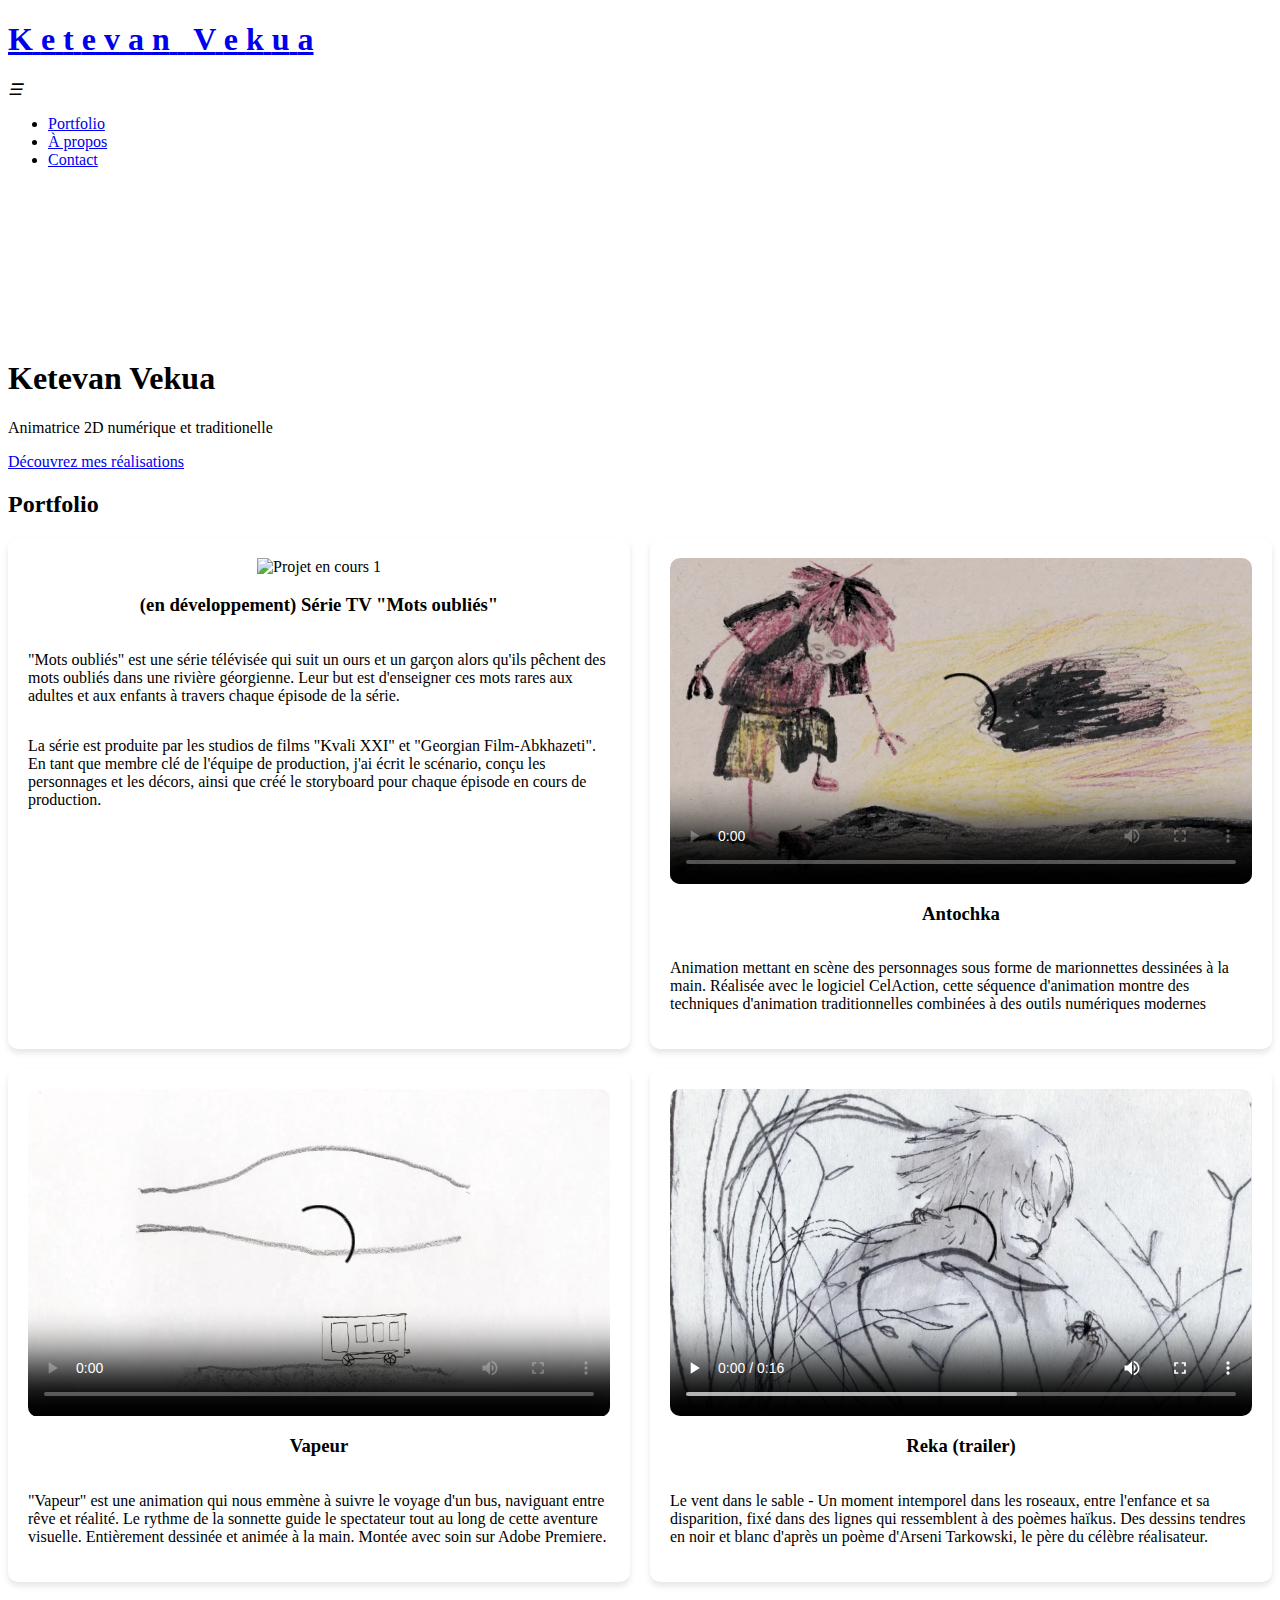
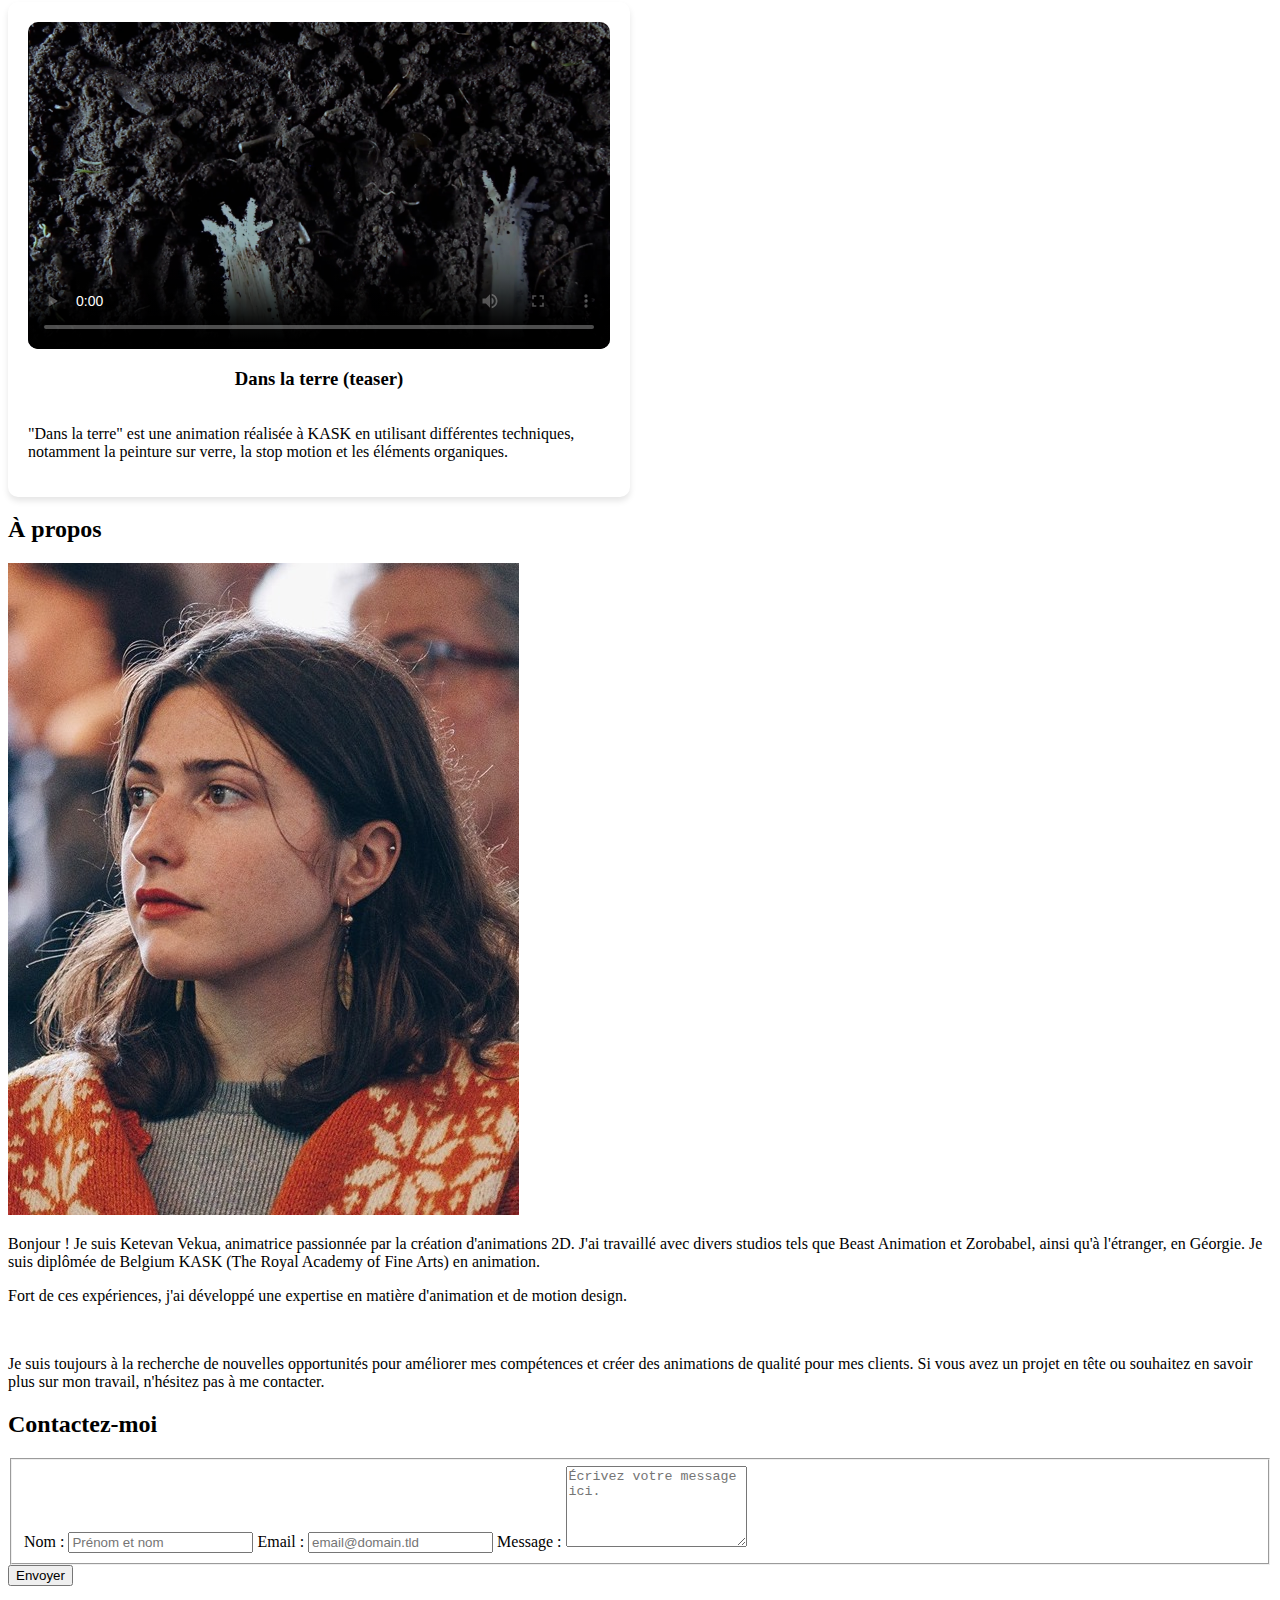
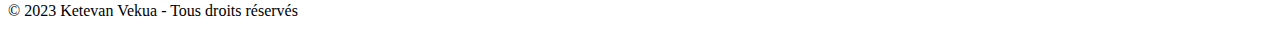
==== commit c6ab75ec: "Add files via upload" ====
--- a/index.html
+++ b/index.html
@@ -1,181 +1,246 @@
 <!DOCTYPE html>
-<!-- saved from url=(0040)https://readymag.com/u145854748/4319212/ -->
-<html class="js flexbox flexboxlegacy canvas canvastext webgl no-touch geolocation postmessage websqldatabase indexeddb hashchange history draganddrop websockets rgba hsla multiplebgs backgroundsize borderimage borderradius boxshadow textshadow opacity cssanimations csscolumns cssgradients cssreflections csstransforms csstransforms3d csstransitions fontface generatedcontent video audio localstorage sessionstorage webworkers no-applicationcache svg inlinesvg smil svgclippaths no-retina no-android no-amazonsilk mac no-windows webkit no-opera chrome no-msie no-msie11 no-winphone8 no-safari no-safari5 no-isipad no-ismobile no-firefox no-edge csspositionsticky isdesktop no-istablet no-isphone new-settings mobile-screenshots wf-jcyh-i3-active wf-jcyh-n4-active wf-active page-loaded" style="--min-desktop-width:769px;"><head><meta http-equiv="Content-Type" content="text/html; charset=UTF-8"><meta name="robots" content="noindex,nofollow"><meta name="generator" content="Readymag" data-project="4319212" data-user="u145854748" data-is-exported="false"><meta name="referrer" content="always"><meta name="viewport" id="viewport" content="width=device-width,initial-scale=1.0,minimum-scale=1.0,maximum-scale=10.0,minimal-ui"><meta name="mobile-web-app-capable" content="yes"><meta name="apple-mobile-web-app-capable" content="yes"><meta name="apple-mobile-web-app-title" content="Project"><link rel="preload" as="style" href="https://readymag.com/api/fonts/webtype/css?domain=readymag.com&amp;md5=tIroNivyyyJPSx_NomTzlw" class=""><link rel="preload" as="style" href="https://readymag.com/api/fonts/typetoday/css?domain=readymag.com&amp;md5=tY8jLN_3kwpxC9RAzXG9zQ" class=""><link rel="icon" href="https://readymag.com/dist/img/favicons/favicon.ico" type="image/x-icon" class=""><link rel="apple-touch-icon-precomposed" sizes="144x144" href="https://readymag.com/dist/img/favicons/apple-touch-icon-144x144-precomposed.png" class=""><link rel="apple-touch-icon-precomposed" sizes="114x114" href="https://readymag.com/dist/img/favicons/apple-touch-icon-114x114-precomposed.png" class=""><link rel="apple-touch-icon-precomposed" sizes="72x72" href="https://readymag.com/dist/img/favicons/apple-touch-icon-72x72-precomposed.png" class=""><link rel="apple-touch-icon-precomposed" href="https://readymag.com/dist/img/favicons/apple-touch-icon-precomposed.png" class=""><link rel="prev" href="https://readymag.com/u145854748/4319212/" class=""><link rel="canonical" href="https://readymag.com/u145854748/4319212/" class=""><meta content="955357184504374" property="fb:app_id"><meta content="website" property="og:type"><meta content="https://readymag.com/p19780405/" property="og:url"><meta name="twitter:card" content="summary_large_image"><meta name="twitter:site" content="@readymag"><meta content="Project" property="og:site_name"><meta content="https://d3n32ilufxuvd1.cloudfront.net/6491b937fb9bf80043059211/4319212/Screenshot-a1b3065e-eee9-446d-bc71-b92cbbda8ec9_readyscr_1024.jpg" property="og:image"><meta content="Page 2 from Project by Orson Everaert" property="og:title"><meta content="Built with Readymag—a tool to design anything on the web." property="og:description"><script id="Cookiebot" src="./Project_files/uc.js" data-cbid="d4c2d48c-e2e7-4faf-94a1-c7397bef70a4" type="text/javascript" async=""></script><script>window.addEventListener('CookiebotOnDialogDisplay', function onDisplayPopup() {
-  var _window$Cookiebot;
-  if (!document.getElementById('CybotCookiebotDialog')) {
-    return;
-  }
-  const title = document.getElementById('CybotCookiebotDialogBodyContentTitle');
-  if (title) {
-    title.innerHTML = `<a href="https://readymag.com/readymag/terms-and-privacy/cookie_policy/" target="_blank">${title.innerText}</a>`;
-  }
-  const tabsContainer = document.getElementById('CybotCookiebotDialogDetailBodyContentCookieContainerTypes');
-  if (tabsContainer) {
-    const tabs = tabsContainer.children;
-    for (let i = 0; i < tabs.length; i++) {
-      const tabNodes = tabs[i].childNodes;
-      for (let j = 0; j < tabNodes.length; j++) {
-        const tabNode = tabNodes[j];
-        if (tabNode.nodeType === Node.TEXT_NODE) {
-          // Remove number of cookies in brackets
-          tabNode.textContent = (tabNode.textContent || '').replace(/\(\d+\)$/, '');
+<html lang="fr">
+<head>
+  <meta charset="UTF-8">
+  <meta name="viewport" content="width=device-width, initial-scale=1.0">
+  <title>Ketevan Vekua - Portfolio</title>
+  <link rel="stylesheet" href="styles.css">
+</head>
+<body>
+
+  <script>
+document.addEventListener("DOMContentLoaded", function() {
+function animateTitle() {
+  const letters = document.querySelectorAll('.letter');
+  
+  letters.forEach((letter, index) => {
+    setTimeout(() => {
+      const randomX = Math.random() * 100 - 50;
+      const randomY = Math.random() * 100 - 50;
+      
+      letter.style.transform = `translate(${randomX}px, ${randomY}px)`;
+      letter.style.opacity = 0;
+    }, 100 * index);
+  });
+}
+
+const title = document.querySelector('.title');
+title.addEventListener('mouseover', animateTitle);
+});
+  </script>
+
+ <script>
+document.addEventListener("DOMContentLoaded", function() {
+function resetTitle() {
+  const letters = document.querySelectorAll('.letter');
+  
+  letters.forEach((letter) => {
+    letter.style.transform = 'translate(0, 0)';
+    letter.style.opacity = 1;
+  });
+}
+});
+  </script>
+
+ <script>
+document.addEventListener("DOMContentLoaded", function() {
+const title = document.querySelector('#title'); // Assuming you've given the title element an ID of 'title'
+function resetTitle() {
+  const letters = document.querySelectorAll('.letter');
+  
+  letters.forEach((letter) => {
+    letter.style.transform = 'translate(0, 0)';
+    letter.style.opacity = 1;
+  });
+}
+
+title.addEventListener('mouseout', resetTitle);
+
+});
+ </script>
+
+<script>
+  document.addEventListener("DOMContentLoaded", function () {
+    // Smooth scrolling for nav links
+    const navItems = document.querySelectorAll("nav ul li a");
+
+    navItems.forEach((item) => {
+      item.addEventListener("click", (e) => {
+        e.preventDefault();
+        const target = e.target.getAttribute("href");
+        const targetElement = document.querySelector(target);
+
+        if (targetElement) {
+          window.scrollTo({
+            top: targetElement.offsetTop,
+            behavior: "smooth",
+          });
         }
-      }
+      });
+    });
+
+    // Handle hamburger menu click
+    const hamburgerMenu = document.querySelector(".hamburger-menu");
+    const navMenu = document.querySelector("nav ul");
+
+    hamburgerMenu.addEventListener("click", () => {
+      navMenu.classList.toggle("show");
+    });
+
+    // Define portfolioDescriptions variable
+    const portfolioDescriptions = document.querySelectorAll(".grid-item p");
+
+    portfolioDescriptions.forEach((description) => {
+      description.addEventListener("click", () => {
+        description.classList.toggle("show-more");
+      });
+    });
+  });
+</script>
+	
+  <style>
+    .grid {
+      display: grid;
+      grid-template-columns: repeat(2, 1fr);
+      gap: 20px;
     }
-  }
-  const unclassifiedTab = document.getElementById('CybotCookiebotDialogDetailBodyContentCookieContainerUnclassified');
-  if (unclassifiedTab) {
-    unclassifiedTab.style.display = 'none';
-  }
-  const acceptButton = document.getElementById('CybotCookiebotDialogBodyButtonAccept');
-  if ((_window$Cookiebot = window.Cookiebot) !== null && _window$Cookiebot !== void 0 && _window$Cookiebot.consented) {
-    if (acceptButton) {
-      acceptButton.innerText = 'Accept';
+
+    .grid-item {
+      display: flex;
+      flex-direction: column;
+      align-items: center;
+      padding: 20px;
+      background-color: white;
+      border-radius: 10px;
+      box-shadow: 0 4px 6px rgba(0, 0, 0, 0.1);
     }
-    return;
-  } else {
-    setTimeout(function () {
-      const details = document.getElementById('CybotCookiebotDialogDetail');
-      const areDetailsVisible = details === null || details === void 0 ? void 0 : details.getBoundingClientRect().width;
-      if (acceptButton) {
-        acceptButton.innerText = areDetailsVisible ? 'Accept' : 'Accept All';
-      }
-    }, 200);
-  }
-  const dialog = document.getElementById('CybotCookiebotDialog');
-  const detailsButton = document.getElementById('CybotCookiebotDialogBodyButtonDetails');
-  detailsButton === null || detailsButton === void 0 ? void 0 : detailsButton.addEventListener('click', onDetailsButtonClick);
-  detailsButton === null || detailsButton === void 0 ? void 0 : detailsButton.addEventListener('click', toggleDialogClass);
-  function toggleDialogClass() {
-    dialog === null || dialog === void 0 ? void 0 : dialog.classList.toggle('details-view');
-  }
-  function onDetailsButtonClick() {
-    detailsButton === null || detailsButton === void 0 ? void 0 : detailsButton.removeEventListener('click', onDetailsButtonClick);
-    if (acceptButton) {
-      acceptButton.innerText = 'Accept';
+
+    .grid-item video {
+      width: 100%;
+      height: auto;
+      border-radius: 10px;
     }
-    const checkboxes = document.querySelectorAll('.CybotCookiebotDialogBodyLevelButton:not(.CybotCookiebotDialogBodyLevelButtonDisabled)');
-    for (let i = 0; i < checkboxes.length; i++) {
-      checkboxes[i].checked = false;
-    }
-  }
-}, false);</script><script type="application/json" id="__RM_PROPS__">{"publicPath":"https://d1id5eheivyv24.cloudfront.net/07eb5567/dist","project":{"opts":{"arrows":false,"menubutton":false,"sharebutton":false,"pagecounter":false,"endpage":false,"endpagetype":"join","viewertype":"horizontal","slidein":false,"scalewidth":3600,"projectinfo":false,"allowindex":false,"scalableviewer":true,"lqip":false,"hidden":true,"useCustomCursor":false,"controlsontop":false,"phoneVerticalAlign":"top","branding":false},"textStyles":{"global":[],"project":[{"_id":"64a11615ca9166006e256dea","label":"H1","tag":"h1","cssProperties":{"color":"22222264","fontFamily":"Roboto","fontStyle":"normal","textAlign":"left","fontSize":48,"fontWeight":700,"letterSpacing":0,"lineHeight":60,"paddingTop":0,"paddingRight":0,"paddingBottom":0,"paddingLeft":0},"name":"style-089b84d1-298c-4db9-bfcb-6b07adb474f8"},{"_id":"64a11615ca9166006e256deb","label":"H2","tag":"h2","cssProperties":{"color":"22222264","fontFamily":"Georgia","fontStyle":"normal","textAlign":"left","fontSize":24,"fontWeight":400,"letterSpacing":0,"lineHeight":30,"paddingTop":0,"paddingRight":0,"paddingBottom":0,"paddingLeft":0},"name":"style-26173ced-be08-4695-98af-066d938fe9cb"},{"_id":"64a11615ca9166006e256dec","label":"Text","tag":"p","cssProperties":{"color":"22222264","fontFamily":"Georgia","fontStyle":"normal","textAlign":"left","fontSize":18,"fontWeight":400,"letterSpacing":0,"lineHeight":23,"paddingTop":0,"paddingRight":0,"paddingBottom":0,"paddingLeft":0},"name":"style-9f7fc04a-94f7-4873-8f5f-e56aa2586b74"},{"_id":"64a11615ca9166006e256ded","label":"Caption","tag":"p","cssProperties":{"color":"22222232","fontFamily":"Georgia","fontStyle":"italic","textAlign":"left","fontSize":14,"lineHeight":18,"letterSpacing":0,"fontWeight":400,"paddingTop":0,"paddingRight":0,"paddingBottom":0,"paddingLeft":0},"name":"style-527278b6-919e-42f7-a461-fe94ff5c6ac9"}]},"listStyles":{"global":[],"project":[]},"linkStyles":{"global":[],"project":[{"style":{"link":{"textColor":"00000064","color":"00000064","type":"None","size":1,"padding":0},"hover":{"textColor":"97979764","color":"97979764","type":"None","size":1,"padding":0},"current":{"textColor":"0080FF64","color":"0080FF64","type":"None","size":1,"padding":0}},"_id":"64a11615b299cc0021118ddb","name":"link-style-ef850a49-2b38-49f3-b1e1-04f4399ebaa4","label":"Default Link Style (Copy)"},{"style":{"link":{"textColor":"00000064","color":"00000064","type":"None","size":1,"padding":0},"hover":{"textColor":"97979764","color":"97979764","type":"None","size":1,"padding":0},"current":{"textColor":"0080FF64","color":"0080FF64","type":"None","size":1,"padding":0}},"_id":"64a11615b299cc0021118ddb","name":"link-1","label":"Default Link Style"}]},"likers":[],"pages":[{"type":"basic","height":1344,"hidden":false,"isPrivate":false,"sectionscroll":false,"used_autolayout":false,"arrows_color":"white","_id":"64a11601e1ae4b005061fdd0","mid":"64a11601e1ae4b005061fdcb","num":1,"num_id":19765735,"screenshot":"https://d3n32ilufxuvd1.cloudfront.net/6491b937fb9bf80043059211/4319212/Screenshot-4f6b68f9-a13c-4972-ac08-c7ad79fc91e8_readyscr.jpg","parentPage":null,"uri":"illustration","children":[],"pagePath":"illustration","pageNestedNum":"1","htmlUrl":"https://d3n32ilufxuvd1.cloudfront.net/6491b937fb9bf80043059211/4319212/HtmlSnippet-aaa0dabf-666b-40d5-bd6f-541a3a399210.html"},{"type":"basic","height":1344,"hidden":false,"isPrivate":false,"sectionscroll":false,"used_autolayout":false,"arrows_color":"white","_id":"64a42fadba32890059dde7b2","mid":"64a11601e1ae4b005061fdcb","num":2,"screenshot":"https://d3n32ilufxuvd1.cloudfront.net/6491b937fb9bf80043059211/4319212/Screenshot-a1b3065e-eee9-446d-bc71-b92cbbda8ec9_readyscr.jpg","parentPage":null,"num_id":19780405,"uri":"animation","children":[],"pagePath":"animation","pageNestedNum":"2","htmlUrl":"https://d3n32ilufxuvd1.cloudfront.net/6491b937fb9bf80043059211/4319212/HtmlSnippet-c9005467-7b98-4e8c-8202-42256603b26a.html"}],"isPrivatePages":false,"allow_iframe_embed":false,"pass_last_changed":"2023-06-30T09:34:11.919Z","desktopWidth":1024,"phoneWidth":320,"used_typekit_fonts":[{"id":"jcyh","variations":["i3","n4"],"subset":"all","css_name":"jcyh"}],"submitted_for_featured":0,"selected_for_featured":0,"version":2,"hasSummary":true,"hasWidgetsWithVerticalOnscrollAnimation":false,"hasTextWidgetsV3":true,"hasYoutube":false,"usedWidgetTypes":["background","text","picture"],"_id":"64a4399a344fea0b01831e2f","num_id":4319212,"__v":0,"categories":[],"changed":false,"coverPid":"64a11601e1ae4b005061fdd0","creation_date":"2023-07-02T06:15:29.877Z","edit_params":{"fonts":[{"provider":"system","css_name":"Arial","name":"Arial","variations":["n4","i4","n7","i7"]},{"provider":"system","css_name":"Courier New","name":"Courier New","variations":["n4","i4","n7","i7"]},{"provider":"system","css_name":"Georgia","name":"Georgia","variations":["n4","i4","n7","i7"]},{"provider":"system","css_name":"Times New Roman","name":"Times New Roman","variations":["n4","i4","n7","i7"]},{"provider":"system","css_name":"Trebuchet MS","name":"Trebuchet MS","variations":["n4","i4","n7","i7"]},{"provider":"system","css_name":"Verdana","name":"Verdana","variations":["n4","i4","n7","i7"]},{"provider":"system","css_name":"Tahoma","name":"Tahoma","variations":["n4","n7"]},{"provider":"typekit","css_name":"jcyh","name":"Adelle Sans","variations":["i3","n4"]}],"paragraph_styles":[],"link_styles":[]},"first_published":"2023-07-04T15:30:58.734Z","isArchived":false,"is_mag_use_minimal_viewport":true,"is_mag_use_page_order":true,"is_private":false,"is_published":true,"last_changed":"2023-07-04T15:30:58.232Z","last_published":"2023-07-04T15:24:10.111Z","master_share_pid":null,"pages_count":2,"published":"2023-07-04T15:24:10.111Z","setForRemoval":false,"showAsNew":false,"tags":[],"typekit_url":"https://use.typekit.net/ik/[base64].js","updated":"2023-07-04T15:30:58.734Z","uri":"4319212","used_custom_fonts":[],"used_google_fonts":[],"used_typetoday_fonts":[],"used_webtype_fonts":[],"user":{"_id":"6491b937fb9bf80043059211","name":"Orson Everaert","num_id":145854748,"uri":"u145854748","mags_count":1,"permissions":{"can_use_analytics":false,"must_show_branding":true,"can_use_gtm":false,"white_label":false,"can_use_custom_analytics":false,"can_use_beta_testing":false,"can_use_e_commerce":false,"can_use_forms_file_upload":false,"forms_file_upload_limit":0,"forms_file_upload_count":1,"allow_index":false,"can_use_iframe":false}},"widgetAddCounter":52,"prevPubVersionId":"64a43abd0c2cd500149e3f94","cover":"https://d3n32ilufxuvd1.cloudfront.net/6491b937fb9bf80043059211/4319212/Screenshot-4f6b68f9-a13c-4972-ac08-c7ad79fc91e8_readyscr.jpg","must_show_branding":true},"isDomainViewer":false,"domainForUser":false,"homepageRewrite":false,"isDownloadedSource":false,"exportBasePath":""}</script><script>
-          var RM = window.RM = window.RM || {};
-          try { if (document.domain) document.domain = document.domain; } catch (e) { }
-          window.ServerData = {"mags":{"mag":{"opts":{"arrows":false,"menubutton":false,"sharebutton":false,"pagecounter":false,"endpage":false,"endpagetype":"join","viewertype":"horizontal","slidein":false,"scalewidth":3600,"projectinfo":false,"allowindex":false,"scalableviewer":true,"lqip":false,"hidden":true,"useCustomCursor":false,"controlsontop":false,"phoneVerticalAlign":"top","branding":false},"textStyles":{"global":[],"project":[{"_id":"64a11615ca9166006e256dea","label":"H1","tag":"h1","cssProperties":{"color":"22222264","fontFamily":"Roboto","fontStyle":"normal","textAlign":"left","fontSize":48,"fontWeight":700,"letterSpacing":0,"lineHeight":60,"paddingTop":0,"paddingRight":0,"paddingBottom":0,"paddingLeft":0},"name":"style-089b84d1-298c-4db9-bfcb-6b07adb474f8"},{"_id":"64a11615ca9166006e256deb","label":"H2","tag":"h2","cssProperties":{"color":"22222264","fontFamily":"Georgia","fontStyle":"normal","textAlign":"left","fontSize":24,"fontWeight":400,"letterSpacing":0,"lineHeight":30,"paddingTop":0,"paddingRight":0,"paddingBottom":0,"paddingLeft":0},"name":"style-26173ced-be08-4695-98af-066d938fe9cb"},{"_id":"64a11615ca9166006e256dec","label":"Text","tag":"p","cssProperties":{"color":"22222264","fontFamily":"Georgia","fontStyle":"normal","textAlign":"left","fontSize":18,"fontWeight":400,"letterSpacing":0,"lineHeight":23,"paddingTop":0,"paddingRight":0,"paddingBottom":0,"paddingLeft":0},"name":"style-9f7fc04a-94f7-4873-8f5f-e56aa2586b74"},{"_id":"64a11615ca9166006e256ded","label":"Caption","tag":"p","cssProperties":{"color":"22222232","fontFamily":"Georgia","fontStyle":"italic","textAlign":"left","fontSize":14,"lineHeight":18,"letterSpacing":0,"fontWeight":400,"paddingTop":0,"paddingRight":0,"paddingBottom":0,"paddingLeft":0},"name":"style-527278b6-919e-42f7-a461-fe94ff5c6ac9"}]},"listStyles":{"global":[],"project":[]},"linkStyles":{"global":[],"project":[{"style":{"link":{"textColor":"00000064","color":"00000064","type":"None","size":1,"padding":0},"hover":{"textColor":"97979764","color":"97979764","type":"None","size":1,"padding":0},"current":{"textColor":"0080FF64","color":"0080FF64","type":"None","size":1,"padding":0}},"_id":"64a11615b299cc0021118ddb","name":"link-style-ef850a49-2b38-49f3-b1e1-04f4399ebaa4","label":"Default Link Style (Copy)"},{"style":{"link":{"textColor":"00000064","color":"00000064","type":"None","size":1,"padding":0},"hover":{"textColor":"97979764","color":"97979764","type":"None","size":1,"padding":0},"current":{"textColor":"0080FF64","color":"0080FF64","type":"None","size":1,"padding":0}},"_id":"64a11615b299cc0021118ddb","name":"link-1","label":"Default Link Style"}]},"likers":[],"pages":[{"wids":["64a11601e1ae4b005061fdd6","64a11cc9b34d14001ce763c7","64a11e4d0aa87500642b50f9","64a42c92343d8d003fa2dfd9","64a42cef7b297a2f087339b1","64a42d495f0d01001af9a1b1","64a42d5a13425200146c6dd9","64a430cf462c330061a461ee"],"order":{"default":{"aboveAll":[],"frontFixed":[],"normal":["64a430cf462c330061a461ee","64a42d5a13425200146c6dd9","64a42d495f0d01001af9a1b1","64a42cef7b297a2f087339b1","64a42c92343d8d003fa2dfd9","64a11c363d3b2000359d796e","64a11be70aa87500642b4725","64a11bad116958004b1c7b15","64a11e4d0aa87500642b50f9","64a11cc9b34d14001ce763c7","64a11d3148a1560014c8d843"],"backFixed":[]},"phone_portrait":{"aboveAll":[],"frontFixed":[],"normal":[],"backFixed":[]},"tablet_portrait":{"aboveAll":[],"frontFixed":[],"normal":[],"backFixed":[]}},"type":"basic","height":1344,"hidden":false,"isPrivate":false,"sectionscroll":false,"used_autolayout":false,"arrows_color":"white","_id":"64a11601e1ae4b005061fdd0","mid":"64a11601e1ae4b005061fdcb","num":1,"num_id":19765735,"screenshot":"https://d3n32ilufxuvd1.cloudfront.net/6491b937fb9bf80043059211/4319212/Screenshot-4f6b68f9-a13c-4972-ac08-c7ad79fc91e8_readyscr.jpg","parentPage":null,"uri":"illustration","children":[],"pagePath":"illustration","pageNestedNum":"1","htmlUrl":"https://d3n32ilufxuvd1.cloudfront.net/6491b937fb9bf80043059211/4319212/HtmlSnippet-aaa0dabf-666b-40d5-bd6f-541a3a399210.html"},{"wids":["64a42fadba32890059dde7b5","64a42fadba32890059dde7b9","64a42fadba32890059dde7bb","64a42fadba32890059dde7bc","64a42fadba32890059dde7bf"],"order":{"default":{"aboveAll":[],"frontFixed":[],"normal":["64a42fadba32890059dde7bf","64a42fadba32890059dde7bc","64a42fadba32890059dde7b8","64a42fadba32890059dde7b7","64a42fadba32890059dde7b6","64a42fadba32890059dde7bb","64a42fadba32890059dde7b9","64a42fadba32890059dde7ba"],"backFixed":[]},"phone_portrait":{"aboveAll":[],"frontFixed":[],"normal":[],"backFixed":[]},"tablet_portrait":{"aboveAll":[],"frontFixed":[],"normal":[],"backFixed":[]}},"type":"basic","height":1344,"hidden":false,"isPrivate":false,"sectionscroll":false,"used_autolayout":false,"arrows_color":"white","_id":"64a42fadba32890059dde7b2","mid":"64a11601e1ae4b005061fdcb","num":2,"screenshot":"https://d3n32ilufxuvd1.cloudfront.net/6491b937fb9bf80043059211/4319212/Screenshot-a1b3065e-eee9-446d-bc71-b92cbbda8ec9_readyscr.jpg","parentPage":null,"num_id":19780405,"uri":"animation","children":[],"pagePath":"animation","pageNestedNum":"2","htmlUrl":"https://d3n32ilufxuvd1.cloudfront.net/6491b937fb9bf80043059211/4319212/HtmlSnippet-c9005467-7b98-4e8c-8202-42256603b26a.html"}],"isPrivatePages":false,"allow_iframe_embed":false,"pass_last_changed":"2023-06-30T09:34:11.919Z","desktopWidth":1024,"phoneWidth":320,"used_typekit_fonts":[{"id":"jcyh","variations":["i3","n4"],"subset":"all","css_name":"jcyh"}],"submitted_for_featured":0,"selected_for_featured":0,"version":2,"hasSummary":true,"globalWidgets":[],"aboveAllWidgets":[],"hasWidgetsWithVerticalOnscrollAnimation":false,"hasTextWidgetsV3":true,"hasYoutube":false,"usedWidgetTypes":["background","text","picture"],"_id":"64a4399a344fea0b01831e2f","num_id":4319212,"__v":0,"categories":[],"changed":false,"ci_body_bottom":"","ci_body_top":"","ci_css":"","ci_head":"","coverPid":"64a11601e1ae4b005061fdd0","creation_date":"2023-07-02T06:15:29.877Z","edit_params":{"fonts":[{"provider":"system","css_name":"Arial","name":"Arial","variations":["n4","i4","n7","i7"]},{"provider":"system","css_name":"Courier New","name":"Courier New","variations":["n4","i4","n7","i7"]},{"provider":"system","css_name":"Georgia","name":"Georgia","variations":["n4","i4","n7","i7"]},{"provider":"system","css_name":"Times New Roman","name":"Times New Roman","variations":["n4","i4","n7","i7"]},{"provider":"system","css_name":"Trebuchet MS","name":"Trebuchet MS","variations":["n4","i4","n7","i7"]},{"provider":"system","css_name":"Verdana","name":"Verdana","variations":["n4","i4","n7","i7"]},{"provider":"system","css_name":"Tahoma","name":"Tahoma","variations":["n4","n7"]},{"provider":"typekit","css_name":"jcyh","name":"Adelle Sans","variations":["i3","n4"]}],"paragraph_styles":[],"link_styles":[]},"first_published":"2023-07-04T15:30:58.734Z","isArchived":false,"is_mag_use_minimal_viewport":true,"is_mag_use_page_order":true,"is_private":false,"is_published":true,"last_changed":"2023-07-04T15:30:58.232Z","last_published":"2023-07-04T15:24:10.111Z","master_share_pid":null,"pages_count":2,"published":"2023-07-04T15:24:10.111Z","setForRemoval":false,"showAsNew":false,"tags":[],"typekit_url":"https://use.typekit.net/ik/[base64].js","updated":"2023-07-04T15:30:58.734Z","uri":"4319212","used_custom_fonts":[],"used_google_fonts":[],"used_typetoday_fonts":[],"used_webtype_fonts":[],"user":{"_id":"6491b937fb9bf80043059211","name":"Orson Everaert","num_id":145854748,"uri":"u145854748","mags_count":1,"permissions":{"can_use_analytics":false,"must_show_branding":true,"can_use_gtm":false,"white_label":false,"can_use_custom_analytics":false,"can_use_beta_testing":false,"can_use_e_commerce":false,"can_use_forms_file_upload":false,"forms_file_upload_limit":0,"forms_file_upload_count":1,"allow_index":false,"can_use_iframe":false}},"widgetAddCounter":52,"prevPubVersionId":"64a43abd0c2cd500149e3f94","cover":"https://d3n32ilufxuvd1.cloudfront.net/6491b937fb9bf80043059211/4319212/Screenshot-4f6b68f9-a13c-4972-ac08-c7ad79fc91e8_readyscr.jpg","must_show_branding":true}},"userPermissions":{"can_use_analytics":false,"must_show_branding":true,"can_use_gtm":false,"white_label":false,"can_use_custom_analytics":false,"can_use_beta_testing":false,"can_use_e_commerce":false,"can_use_forms_file_upload":false,"forms_file_upload_limit":0,"forms_file_upload_count":1,"allow_index":false,"can_use_iframe":false},"stripe_live":true,"fonts":{"webtype":"/api/fonts/webtype/css?domain=readymag.com\u0026md5=tIroNivyyyJPSx_NomTzlw","typetoday":"/api/fonts/typetoday/css?domain=readymag.com\u0026md5=tY8jLN_3kwpxC9RAzXG9zQ","google":[]},"featureFlags":{"analytics.v2":false,"analytics.v2-facebook":false,"viewer.validatePath":true,"viewer.transformNotZoom":false,"viewer.ga4Events":false,"constructor.workspacePerViewport":false,"widget.safariHardwareAcceleration":false,"constructor.arrange":true,"constructor.preciseGuides":true,"viewer.monitorForLoopBlocks":false,"constructor.smartTips":false,"viewer.useAmplitudeMarketing":true,"constructor.viewportMinimal":false,"constructor.groupEditing":false,"experiment.increasePersonalPlanPrice":{"name":"disabled","enabled":false},"widget.anomalyMonitoring":false,"experiment.bannerVsWidget":{"name":"disabled","enabled":false},"constructor.indexPreserve":true,"widget.viewportProxy":true,"experiment.increaseYearlyDiscounts":{"name":"disabled","enabled":false},"viewer.resizeFixedContainer":false,"viewer.nextCaching":true,"viewer.next":false,"constructor.splitView":false,"viewer.nextSwitcher":false},"isCountryInEU":true,"config":{"isProd":true,"isProdBuild":true,"stripe_live":true,"STRIPE_TEST_PUBLIC_KEY":"pk_test_jUUcZjJTPacN2s7Bs6j2F0Va","STRIPE_LIVE_PUBLIC_KEY":"pk_live_4WmkUqmpy589CuOX7zOhAnU3","fontslist_short":"//d1id5eheivyv24.cloudfront.net/fonts/fontslist_short.json","fontslist":"//d1id5eheivyv24.cloudfront.net/fonts/fontslist.json","fontsimgs":"//d1id5eheivyv24.cloudfront.net/fonts/","readymag_host":"https://readymag.com","readymag_auth_host":"https://my.readymag.com","readymag_embed_host":"https://embed.readymag.com","readymag_lambda_host":"https://d2kq0urxkarztv.cloudfront.net","readymag_videos_cdn":"https://videos-cdn.readymag.com","favicon":{"default":"/dist/img/favicons/favicon.ico","touch":"/dist/img/favicons/apple-touch-icon-precomposed.png","touch_144":"/dist/img/favicons/apple-touch-icon-144x144-precomposed.png","touch_114":"/dist/img/favicons/apple-touch-icon-114x114-precomposed.png","touch_72":"/dist/img/favicons/apple-touch-icon-72x72-precomposed.png"},"GA_ID":"UA-110571495-2","GA4_ID":"G-4MHCHDVPXV","GOOGLE_ADS_ID":"AW-963910923","GOOGLE_CONVERSION_LABEL_REGISTRATION":"iGBtCP76u9QDEIu60MsD","GTM_ID":"GTM-NPR9HT7","GOOGLE_OPTIMIZE_ID":"GTM-PTJ6HZR","linkedInPartnerId":"4866241","pinterestId":"2614453656440","zendeskApiKey":"c8bb74e6-f6ca-46cf-b377-bf7e508bc9f2","hotjar":{"id":2740585,"version":6},"amplitudeApiKey":"bef553e84dfb01a0da595c3a636436f6","productVisitZones":["profile","public","editor"],"FACEBOOK_APP_ID":"955357184504374","FACEBOOK_API_VERSION":"2.3","FACEBOOK_PIXEL_ID":"166690417336028","SOUNDCLOUD_API":"73d56f812402c7229878245f61a366fb","TYPEKIT_ID":"rm","TYPEKIT_TOKEN":"[base64]","SUPPORT_MAIL":"support@readymag.com","HELLO_MAIL":"hello@readymag.com","EDU_MAIL":"edu@readymag.com","NOREPLY_MAIL":"no-reply@readymag.com","FORMS_ACCEPTED_MIMES":["image/*","video/*","audio/*","application/pdf","application/msword","application/vnd.openxmlformats-officedocument.wordprocessingml.document","application/vnd.oasis.opendocument.text","application/vnd.oasis.opendocument.presentation","application/vnd.oasis.opendocument.spreadsheet","application/vnd.ms-powerpoint","application/vnd.openxmlformats-officedocument.presentationml.presentation","application/vnd.openxmlformats-officedocument.spreadsheetml.sheet","application/vnd.ms-excel","application/x-iwork-keynote-sffkey","application/x-iwork-pages-sffpages","application/x-iwork-numbers-sffnumbers"],"RECAPTCHA_SITEKEY":"6Ld0r_cZAAAAAFKkweesCokUIuWgfYUIORFV0Xfj","RELEASE":"07eb5567","RM_PROJECTS_OWNERS_IDS":["50dad5df6b52d70000000006","5f7db7cfde8c140015a9fb60","5a1d3f6e8d0f9660e0f879e9","5d76403a8b7be57e9ef21446","6065967818970d00bed45f17","563683ddbcf58fe246eaba90","521a57087f464d1a6b0000c8"],"featureFlags":{"analytics.v2":false,"analytics.v2-facebook":false,"viewer.validatePath":true,"viewer.transformNotZoom":false,"viewer.ga4Events":false,"constructor.workspacePerViewport":false,"widget.safariHardwareAcceleration":false,"constructor.arrange":true,"constructor.preciseGuides":true,"viewer.monitorForLoopBlocks":false,"constructor.smartTips":false,"viewer.useAmplitudeMarketing":true,"constructor.viewportMinimal":false,"constructor.groupEditing":false,"experiment.increasePersonalPlanPrice":{"name":"disabled","enabled":false},"widget.anomalyMonitoring":false,"experiment.bannerVsWidget":{"name":"disabled","enabled":false},"constructor.indexPreserve":true,"widget.viewportProxy":true,"experiment.increaseYearlyDiscounts":{"name":"disabled","enabled":false},"viewer.resizeFixedContainer":false,"viewer.nextCaching":true,"viewer.next":false,"constructor.splitView":false,"viewer.nextSwitcher":false}}};
-        </script><script>
-        window.viewerConfig = {};
-
-        viewerConfig.readymagTracker = false;
-        viewerConfig.isProjectOwnedByRM = false;
-        viewerConfig.userTracker = false;
-
+  </style>
+
+  <header>
+    <nav>
+<a href="#">
+  <h1 class="title">
+    <span class="letter">K</span>
+    <span class="letter">e</span>
+    <span class="letter">t</span>
+    <span class="letter">e</span>
+    <span class="letter">v</span>
+    <span class="letter">a</span>
+    <span class="letter">n</span>
+    <span class="letter">&nbsp;</span>
+    <span class="letter">V</span>
+    <span class="letter">e</span>
+    <span class="letter">k</span>
+    <span class="letter">u</span>
+    <span class="letter">a</span>
+  </h1>
+</a>
+ <i class="hamburger-menu">&#9776;</i>
+	<ul>
+        <li><a href="#portfolio">Portfolio</a></li>
+        <li><a href="#about">À propos</a></li>
+		<li><a href="#contact">Contact</a></li>      </ul>
+    </nav>
+  </header>
+
+  <main>
+    <section class="hero">
+	 <video class="hero-video" autoplay loop muted playsinline poster="hero.jpg">
+    <source src="cucugnan.mp4" type="video/mp4">
+    Your browser does not support the video tag.
+  </video>
+      <div class="container">
+        <h1>Ketevan Vekua</h1>
+        <p>Animatrice 2D numérique et traditionelle</p>
+        <a href="#portfolio" class="cta">Découvrez mes réalisations</a>
+      </div>
+    </section>
+
+    <section id="portfolio">
+      <div class="container">
+        <h2>Portfolio</h2>
+        <div class="grid">
+          <!-- Ajoutez vos réalisations ici -->
+<div class="grid-item project1">
+    <img src="projet_en_cours1.jpg" alt="Projet en cours 1">
+    <h3>(en développement) Série TV "Mots oubliés"</h3>
+    <p>"Mots oubliés" est une série télévisée qui suit un ours et un garçon alors qu'ils pêchent des mots oubliés dans une rivière géorgienne. Leur but est d'enseigner ces mots rares aux adultes et aux enfants à travers chaque épisode de la série. </p>
+<p>La série est produite par les studios de films "Kvali XXI" et "Georgian Film-Abkhazeti". En tant que membre clé de l'équipe de production, j'ai écrit le scénario, conçu les personnages et les décors, ainsi que créé le storyboard pour chaque épisode en cours de production.</p>
+	</div>
+          <div class="grid-item">
         
-
-        viewerConfig.isDomainViewer = false;
-        viewerConfig.customDomainProfile = window.ServerData.mags.domainForUser;
-        viewerConfig.isDownloadedSource = false;
-      </script><script>
-  if (window.RM) {
-    window.RM.customAnalyticsHandlers = {
-      track: [],
-      event: []
-    };
-  }
-</script><link href="https://d1id5eheivyv24.cloudfront.net/07eb5567/dist/50.2b1747bb7110db682ffc.js" rel="prefetch" class=""><link href="https://d1id5eheivyv24.cloudfront.net/07eb5567/dist/51.b9432653ac9b23f3854c.js" rel="prefetch" class=""><link href="https://d1id5eheivyv24.cloudfront.net/07eb5567/dist/52.10a8672a56269734650b.js" rel="prefetch" class=""><link href="https://d1id5eheivyv24.cloudfront.net/07eb5567/dist/53.e15748bf68e32ea27577.js" rel="prefetch" class=""><link href="https://d1id5eheivyv24.cloudfront.net/07eb5567/dist/54.5faf9ac265cf111686dd.js" rel="prefetch" class=""><link href="https://d1id5eheivyv24.cloudfront.net/07eb5567/dist/55.403bae6015ddcc9346ab.js" rel="prefetch" class=""><link href="https://d1id5eheivyv24.cloudfront.net/07eb5567/dist/56.0ebded683608dcac5580.js" rel="prefetch" class=""><link href="https://d1id5eheivyv24.cloudfront.net/07eb5567/dist/57.7507c1a321d1188ef53d.js" rel="prefetch" class=""><link href="https://d1id5eheivyv24.cloudfront.net/07eb5567/dist/34.2a52d39316b35bc2993a.js" rel="prefetch" class=""><link href="https://d1id5eheivyv24.cloudfront.net/07eb5567/dist/58.053bbcf4238715e54723.js" rel="prefetch" class=""><link href="https://d1id5eheivyv24.cloudfront.net/07eb5567/dist/32.c4c5e9862f5914749371.js" rel="prefetch" class=""><link href="https://d1id5eheivyv24.cloudfront.net/07eb5567/dist/27.e2859089ff159a5a2ba6.js" rel="prefetch" class=""><link href="https://d1id5eheivyv24.cloudfront.net/07eb5567/dist/30.439d84a176a07794d9a5.js" rel="prefetch" class=""><link href="https://d1id5eheivyv24.cloudfront.net/07eb5567/dist/38.f26fc96fc37474e570b0.js" rel="prefetch" class=""><link href="https://d1id5eheivyv24.cloudfront.net/07eb5567/dist/37.e5c58aa2b967d154b4be.js" rel="prefetch" class=""><link href="https://d1id5eheivyv24.cloudfront.net/07eb5567/dist/39.a56ce7874be392b62c12.js" rel="prefetch" class=""><link href="https://d1id5eheivyv24.cloudfront.net/07eb5567/dist/40.edc63afcf4bf4d9725db.js" rel="prefetch" class=""><link href="https://d1id5eheivyv24.cloudfront.net/07eb5567/dist/41.790d5ba87685f94eec25.js" rel="prefetch" class=""><link href="https://d1id5eheivyv24.cloudfront.net/07eb5567/dist/42.3ac78ba4abed5326e19d.js" rel="prefetch" class=""><link href="https://d1id5eheivyv24.cloudfront.net/07eb5567/dist/21.6d80cc2282995476e530.js" rel="prefetch" class=""><link href="https://d1id5eheivyv24.cloudfront.net/07eb5567/dist/44.787093836b9eb4b8961c.js" rel="prefetch" class=""><link href="https://d1id5eheivyv24.cloudfront.net/07eb5567/dist/49.f964f60d441e625e9db0.js" rel="prefetch" class=""><link href="https://d1id5eheivyv24.cloudfront.net/07eb5567/dist/31.02c20405f517254add5a.js" rel="prefetch" class=""><link href="https://d1id5eheivyv24.cloudfront.net/07eb5567/dist/36.af11fc8c187a0c317935.js" rel="prefetch" class=""><link href="https://d1id5eheivyv24.cloudfront.net/07eb5567/dist/22.eb4c6a624e1cd533dfbb.js" rel="prefetch" class=""><link href="https://d1id5eheivyv24.cloudfront.net/07eb5567/dist/46.494a07ef97ccc4197cb8.js" rel="prefetch" class=""><link href="https://d1id5eheivyv24.cloudfront.net/07eb5567/dist/47.199f34bc35abb3f7d51a.js" rel="prefetch" class=""><link href="https://d1id5eheivyv24.cloudfront.net/07eb5567/dist/35.75c6d648cd727b5c449c.js" rel="prefetch" class=""><link href="https://d1id5eheivyv24.cloudfront.net/07eb5567/dist/24.ddd8cdc66afe5a33f97f.js" rel="prefetch" class=""><link href="https://d1id5eheivyv24.cloudfront.net/07eb5567/dist/23.083ef1f1a1b280297cd9.js" rel="prefetch" class=""><link href="https://d1id5eheivyv24.cloudfront.net/07eb5567/dist/104.6869944ab44609ee9314.js" rel="prefetch" class=""><link href="https://d1id5eheivyv24.cloudfront.net/07eb5567/dist/107.6c6addbe278fba316be1.js" rel="prefetch" class=""><link href="https://d1id5eheivyv24.cloudfront.net/07eb5567/dist/59.c1f952c8c2480ee0868d.js" rel="prefetch" class=""><link href="https://d1id5eheivyv24.cloudfront.net/07eb5567/dist/18.52a081450388ab9f23c0.js" rel="prefetch" class=""><link href="https://d1id5eheivyv24.cloudfront.net/07eb5567/dist/26.3458d135bbfd4adbe559.js" rel="prefetch" class=""><link href="https://d1id5eheivyv24.cloudfront.net/07eb5567/dist/28.666ab3148ad96ccb3476.js" rel="prefetch" class=""><link href="https://d1id5eheivyv24.cloudfront.net/07eb5567/dist/48.000289753f59cf49ac53.js" rel="prefetch" class=""><link href="https://d1id5eheivyv24.cloudfront.net/07eb5567/dist/25.e6db3416cd4f0d93c4ef.js" rel="prefetch" class=""><link href="https://d1id5eheivyv24.cloudfront.net/07eb5567/dist/45.6484e3ddce0674ab7e32.js" rel="prefetch" class=""><link href="https://d1id5eheivyv24.cloudfront.net/07eb5567/dist/33.977e27eb92b5ffb605d6.js" rel="prefetch" class=""><link href="https://d1id5eheivyv24.cloudfront.net/07eb5567/dist/29.20035c76f45a9990c902.js" rel="prefetch" class=""><link href="https://d1id5eheivyv24.cloudfront.net/07eb5567/dist/19.e3d5ee3ae93051aea5dd.js" rel="prefetch" class=""><link href="https://d1id5eheivyv24.cloudfront.net/07eb5567/dist/20.7d7232a07f9054e63ce6.js" rel="prefetch" class=""><link href="https://d1id5eheivyv24.cloudfront.net/07eb5567/dist/43.0ca2d8c63d6105c4118b.js" rel="prefetch" class=""><link href="https://d1id5eheivyv24.cloudfront.net/07eb5567/dist/24.ddd8cdc66afe5a33f97f.css" rel="prefetch" class=""><link href="./Project_files/bundle.cc8492fdb83826542e4f.css" rel="stylesheet" class=""><title>Project</title><style data-emotion="css-global 18cw7ht" data-s="" class="">#CybotCookiebotDialog{box-shadow:none!important;padding:19px 24px!important;width:auto!important;min-height:186px!important;background-color:#f4f4f4!important;left:18px!important;right:18px!important;margin-top:50px!important;border-radius:8px!important;top:initial!important;bottom:16px!important;}#CybotCookiebotDialog.details-view #CybotCookiebotDialogBody{margin-top:0!important;}#CybotCookiebotDialog.details-view #CybotCookiebotDialogDetail{display:block;}#CybotCookiebotDialogBody{display:-webkit-box!important;display:-webkit-flex!important;display:-ms-flexbox!important;display:flex!important;-webkit-align-items:baseline;-webkit-box-align:baseline;-ms-flex-align:baseline;align-items:baseline;-webkit-box-pack:justify;-webkit-justify-content:space-between;justify-content:space-between;max-width:none!important;padding:0!important;margin-right:0!important;margin-left:0!important;margin-top:82px!important;}#CybotCookiebotDialogPoweredbyLink{display:none!important;}#CybotCookiebotDialog>div:not([id]){visibility:hidden!important;}#CybotCookiebotDialogBodyContent{display:inline-block!important;padding:0!important;min-height:auto!important;font-size:9.5pt;font-weight:400;line-height:155%;}#CybotCookiebotDialogBodyContentTitle{font-family:sans-serif!important;font-size:16px!important;font-weight:400!important;line-height:initial!important;margin:0!important;padding:0!important;}#CybotCookiebotDialogBodyContentTitle a{-webkit-text-decoration:none!important;text-decoration:none!important;}#CybotCookiebotDialogBodyContentText{display:none!important;}#CybotCookiebotDialogBodyButtons{display:inline-block!important;margin:0!important;display:inline-block!important;float:right!important;-webkit-transform:scaleX(-1);-moz-transform:scaleX(-1);-ms-transform:scaleX(-1);transform:scaleX(-1);}#CybotCookiebotDialogBodyButtonAccept{background-color:transparent!important;color:#0080ff!important;border:none!important;font-family:sans-serif!important;font-size:16px!important;font-weight:400!important;line-height:initial!important;min-width:auto!important;margin:0!important;padding:0!important;-webkit-transform:scaleX(-1)!important;-moz-transform:scaleX(-1)!important;-ms-transform:scaleX(-1)!important;transform:scaleX(-1)!important;}#CybotCookiebotDialogBodyButtonAccept:hover{color:black!important;}#CybotCookiebotDialogBodyButtonDetails{background-image:none!important;font-family:sans-serif!important;font-size:16px!important;font-weight:400!important;line-height:initial!important;color:#999!important;margin:0!important;padding:0!important;padding-right:10px!important;-webkit-transform:scaleX(-1)!important;-moz-transform:scaleX(-1)!important;-ms-transform:scaleX(-1)!important;transform:scaleX(-1)!important;}#CybotCookiebotDialogBodyButtonAccept:focus,#CybotCookiebotDialogBodyButtonDetails{outline:none!important;}#CybotCookiebotDialogBodyButtonDetails:hover{-webkit-text-decoration:none!important;text-decoration:none!important;}#CybotCookiebotDialogDetail{padding-top:8px!important;background-color:#f4f4f4!important;}#CybotCookiebotDialogDetailBody{max-width:none!important;}#CybotCookiebotDialogDetailBodyContent{height:140px!important;background-color:unset!important;border:none!important;}#CybotCookiebotDialogDetailBodyContentTextOverview{background-color:#f4f4f4!important;}#CybotCookiebotDialogDetailBodyContentTabs{display:none!important;}.CybotCookiebotDialogDetailBodyContentCookieTypeTableContainer{display:none!important;}#CybotCookiebotDialogDetailBodyContentCookieContainer .CybotCookiebotDialogDetailBodyContentCookieContainerTypes,#CybotCookiebotDialogDetailBodyContentCookieContainer .CybotCookiebotDialogDetailBodyContentCookieContainerTypesSelected,#CybotCookiebotDialogDetailBodyContentCookieContainer .CybotCookiebotDialogDetailBodyContentIABv2TabSelected{background-color:#f4f4f4!important;color:#999!important;border:none!important;padding-left:0!important;}#CybotCookiebotDialogDetailBodyContentCookieContainer .CybotCookiebotDialogDetailBodyContentCookieContainerTypesSelected{color:#303030!important;}a.CybotCookiebotDialogDetailBodyContentCookieContainerTypesSelected:focus,a.CybotCookiebotDialogDetailBodyContentCookieContainerTypesSelected:hover,a.CybotCookiebotDialogDetailBodyContentTabsItemSelected:focus,a.CybotCookiebotDialogDetailBodyContentTabsItemSelected:hover{background-color:#f4f4f4!important;}#CybotCookiebotDialogDetailBodyContentCookieContainerTypeDetails{height:auto!important;max-height:auto!important;max-width:400px!important;padding-left:60px!important;padding-right:0!important;}@media (max-width: 768px){#CybotCookiebotDialogDetailBodyContentCookieContainerTypeDetails{padding-left:0px!important;width:50%!important;}}#CybotCookiebotDialogDetailBodyContentCookieContainerTypes{background-color:#f4f4f4!important;padding-top:5px!important;-webkit-user-select:none!important;-moz-user-select:none!important;-ms-user-select:none!important;user-select:none!important;}@media (max-width: 768px){#CybotCookiebotDialogDetailBodyContentCookieContainerTypes{width:50%!important;}}#CybotCookiebotDialogDetailBodyContentCookieContainerTypesSelected{background-color:#f4f4f4!important;padding-top:5px!important;}#CybotCookiebotDialogDetailBodyContentCookieContainer #CybotCookiebotDialogDetailBodyContentCookieContainerUnclassified{padding-left:24px!important;}input[type='checkbox'].CybotCookiebotDialogBodyLevelButton{margin-left:0!important;}input[type='checkbox'].CybotCookiebotDialogBodyLevelButton+label{margin-top:-4px!important;-webkit-background-size:20px 20px!important;background-size:20px 20px!important;-webkit-background-position:center!important;background-position:center!important;min-width:20px!important;min-height:20px!important;margin-right:4px!important;padding:0!important;background-image:url('[data-uri]')!important;}input[type='checkbox'].CybotCookiebotDialogBodyLevelButton:checked+label{background-image:url('[data-uri]')!important;}input[type='checkbox'].CybotCookiebotDialogBodyLevelButton.CybotCookiebotDialogBodyLevelButtonDisabled+label{background-image:url('[data-uri]')!important;}#CybotCookiebotDialogDetailFooter{background-color:#f4f4f4!important;text-align:left!important;}</style><style type="text/css" id="text_styles_paragraph_viewer" class="text_styles"></style><style type="text/css" class="typekit-kit fonts" data-id="aaa0f160-0765-4f9d-a32e-f142b5d901ea" data-provider="typekit" data-fonts-and-variations="jcyh|i3||jcyh|n4">@font-face{font-family:jcyh;src:url(https://use.typekit.net/af/207724/00000000000000007735a1db/30/l?subset_id=1&fvd=i3&v=3) format("woff2"),url(https://use.typekit.net/af/207724/00000000000000007735a1db/30/d?subset_id=1&fvd=i3&v=3) format("woff"),url(https://use.typekit.net/af/207724/00000000000000007735a1db/30/a?subset_id=1&fvd=i3&v=3) format("opentype");font-weight:300;font-style:italic;font-stretch:normal;font-display:auto;}@font-face{font-family:jcyh;src:url(https://use.typekit.net/af/a96fc4/00000000000000007735a1de/30/l?subset_id=1&fvd=n4&v=3) format("woff2"),url(https://use.typekit.net/af/a96fc4/00000000000000007735a1de/30/d?subset_id=1&fvd=n4&v=3) format("woff"),url(https://use.typekit.net/af/a96fc4/00000000000000007735a1de/30/a?subset_id=1&fvd=n4&v=3) format("opentype");font-weight:400;font-style:normal;font-stretch:normal;font-display:auto;}</style><style type="text/css" id="text_styles_link_viewer" class="text_styles"></style><style data-emotion="css" data-s=""></style></head><body><div id="root"><style class=""> html, body { width: 100%; height: 100%; } body { margin: 0; padding: 0; font-family: -apple-system, system-ui, BlinkMacSystemFont, "Segoe UI", Roboto, Ubuntu, Arial, sans-serif; color: #282828; -webkit-tap-highlight-color: rgba(0,0,0,0); } * ::selection { background-color: #B8B8B8; } a, button, label, div, span, input, *:hover { -webkit-tap-highlight-color: rgba(0,0,0,0); } h1, h2, h3, h4, h5 { margin: 0; } </style><main class="mag viewer-type-horizontal pages-pos-normal">
-    <div class="mag-pages-container">
-      <div class="container">
-        <div class="blackout"></div>
-      <article class="page center-page neighbour">
-    <div id="page-1-password-container" class="polyfill-sticky"></div>
-    <div class="page-fixed-bg-container polyfill-sticky"><div class="rmwidget widget-background" style="background-color: #ffffff">
-
-        
-
-        
-
-		
-	</div></div>
-    <div class="fixed-position-container-top polyfill-sticky"></div>
-    <div class="fixed-position-container polyfill-sticky"></div>
-    <div class="content-scroll-wrapper has-vertical-scroll">
-      <div class="content-bounds" style="width: 1920px; height: 2520px;">
-        <div class="page-content-container" style="width: 1024px; height: 1344px; top: 0px; left: 0px; zoom: 1.875;"><div class="animation-container" style="transform: matrix(1, 0, 0, 1, 0, 0); opacity: 0.25; left: 690px; top: 52px; width: 99px; height: 80px; z-index: 307;"><style>@keyframes animation_2_1 {
-	0% {transform: matrix(1,0,0,1,0,0); opacity: 1; animation-timing-function: linear}
-	100% {transform: matrix(1,0,0,1,0,0); opacity: 0.25; }
-}
-</style><div class="rmwidget widget-text-v3" data-id="64a42c92343d8d003fa2dfd9" style="left: 0px; top: 0px; width: 99px; height: 80px; z-index: 307;"><div class="css-14sjbyw eidf37h0"><div class="text-viewer"><p style="line-height:40px;font-family:jcyh;font-weight:300;font-size:20px" class="view-mode unstyled align-left"><span style="color:rgba(0, 0, 0, 1);font-family:jcyh;font-style:italic;font-weight:300;font-size:20px">illustration</span></p><p style="line-height:40px" class="view-mode unstyled align-left"><br></p></div></div></div></div><div class="rmwidget widget-text-v3" data-id="64a11e4d0aa87500642b50f9" style="left: 20px; top: 31px; width: 641px; height: 20px; z-index: 303;"><div class="css-14sjbyw eidf37h0"><div class="text-viewer"><p style="line-height:20px;padding-right:0;font-family:jcyh;font-weight:400;font-size:10px" class="view-mode unstyled align-left"><span style="font-family:jcyh;font-style:normal;font-weight:400;font-size:10px;color:rgba(0, 0, 0, 1)">creating traditionnal animations and illustrations,  <a class="link-1 maglink back-to-top" target="_self" href="https://readymag.com/u145854748/4319212/illustration/">contact</a> me if you want to collaborate.  </span></p></div></div></div><div class="rmwidget widget-text-v3" data-id="64a11cc9b34d14001ce763c7" style="left: 20px; top: 49px; width: 357px; height: 40px; z-index: 302;"><div class="css-14sjbyw eidf37h0"><div class="text-viewer"><p style="line-height:40px;font-family:jcyh;font-weight:300;font-size:30px" class="view-mode unstyled align-left"><span style="color:rgba(0, 0, 0, 1);font-family:jcyh;font-style:italic;font-weight:300;font-size:30px">ketevan vekua.</span></p></div></div></div><div class="rmwidget widget-text-v3" data-id="64a42d5a13425200146c6dd9" style="left: 524px; top: 52px; width: 99px; height: 80px; z-index: 310;"><div class="css-14sjbyw eidf37h0"><div class="text-viewer"><p style="line-height:40px;font-family:jcyh;font-weight:300;font-size:20px" class="view-mode unstyled align-left"><span style="color:rgba(0, 0, 0, 1);font-family:jcyh;font-style:italic;font-weight:300;font-size:20px"><a class="link-style-ef850a49-2b38-49f3-b1e1-04f4399ebaa4 maglink" target="_self" href="https://readymag.com/u145854748/4319212/animation/">animation</a></span></p><p style="line-height:40px" class="view-mode unstyled align-left"><br></p></div></div></div><div class="rmwidget widget-picture" data-id="64a42cef7b297a2f087339b1" style="left: 20px; top: 120px; width: 480px; height: 360px; z-index: 308;"><img src="./Project_files/image-b1c991c4-8a33-4ea2-a532-53863eb1c690.png" class="viewable" style="opacity: 1;"></div><div class="rmwidget widget-picture" data-id="64a42d495f0d01001af9a1b1" style="left: 524px; top: 121px; width: 480px; height: 360px; z-index: 309;"><img src="./Project_files/image-4d17b966-660e-43a7-93a8-4d19a54321f3.png" class="viewable" style="opacity: 1;"></div><div class="rmwidget widget-picture" data-id="64a430cf462c330061a461ee" style="left: 20px; top: 500px; width: 482px; height: 346px; z-index: 311;"><img src="./Project_files/image-c3446fb5-2803-4ffb-b21d-ea09025b5f8f.jpg" class="viewable" style="opacity: 1;"></div></div>
+    <video src="projet1.mp4" poster="projet1.jpg" alt="Antochka" controls></video>
+            <h3>Antochka</h3>
+            <p>Animation mettant en scène des personnages sous forme de marionnettes dessinées à la main. Réalisée avec le logiciel CelAction, cette séquence d'animation montre des techniques d'animation traditionnelles combinées à des outils numériques modernes</p>
+          </div>
+          <div class="grid-item">
+            <video src="projet2.mp4" poster="projet2.jpg" alt="Vapeur " controls></video>
+            <h3>Vapeur</h3>
+            <p>"Vapeur" est une animation qui nous emmène à suivre le voyage d'un bus, naviguant entre rêve et réalité. Le rythme de la sonnette guide le spectateur tout au long de cette aventure visuelle. Entièrement dessinée et animée à la main. Montée avec soin sur Adobe Premiere.</p>
+          </div>
+
+	 <div class="grid-item">
+            <video src="projet3.mp4" poster="projet3.jpg" alt="Reka " controls></video>
+            <h3>Reka (trailer)</h3>
+	    <p>Le vent dans le sable - Un moment intemporel dans les roseaux, entre l'enfance et sa disparition, fixé dans des lignes qui ressemblent à des poèmes haïkus. Des dessins tendres en noir et blanc d'après un poème d'Arseni Tarkowski, le père du célèbre réalisateur.</p>
+          </div>
+
+	 <div class="grid-item">
+            <video src="projet4.mp4" poster="projet4.jpg" alt="Dans la terre " controls></video>
+            <h3>Dans la terre (teaser)</h3>
+	    <p>"Dans la terre" est une animation réalisée à KASK en utilisant différentes techniques, notamment la peinture sur verre, la stop motion et les éléments organiques.</p>
+          </div>
+
+          <!-- Continuez d'ajouter d'autres réalisations -->
+        </div>
       </div>
+    </section>
+
+    <section id="about">
+      <div class="container">
+        <h2>À propos</h2>
+        <div class="about-content">
+          <img src="ketevan.jpg" alt="Ketevan Vekua">
+          <div class="about-text">
+
+<p>Bonjour ! Je suis Ketevan Vekua, animatrice passionnée par la création d'animations 2D. J'ai travaillé avec divers studios tels que Beast Animation et Zorobabel, ainsi qu'à l'étranger, en Géorgie. Je suis diplômée de Belgium KASK (The Royal Academy of Fine Arts) en animation.</p>
+<p>Fort de ces expériences, j'ai développé une expertise en matière d'animation et de motion design.</p><br>
+            <p>Je suis toujours à la recherche de nouvelles opportunités pour améliorer mes compétences et créer des animations de qualité pour mes clients. Si vous avez un projet en tête ou souhaitez en savoir plus sur mon travail, n'hésitez pas à me contacter.</p>
+          </div>
+        </div>
+      </div>
+    </section>
+
+    <section id="contact">
+      <div class="container">
+        <h2>Contactez-moi</h2>
+       <form id="fs-frm" name="simple-contact-form" accept-charset="utf-8" action="https://formspree.io/f/mgebrqbp" method="post">
+  <fieldset id="fs-frm-inputs">
+    <label for="full-name">Nom :</label>
+    <input type="text" name="name" id="full-name" placeholder="Prénom et nom" required="">
+    <label for="email-address">Email :</label>
+    <input type="email" name="_replyto" id="email-address" placeholder="email@domain.tld" required="">
+    <label for="message">Message :</label>
+    <textarea rows="5" name="message" id="message" placeholder="Écrivez votre message ici." required=""></textarea>
+    <input type="hidden" name="_subject" id="email-subject" value="Soumission du formulaire de contact">
+  </fieldset>
+  <input type="submit" value="Envoyer">
+</form>
+</div>
+</section>
+
+  </main>
+  <footer>
+    <div class="container">
+      <p>© 2023 Ketevan Vekua - Tous droits réservés</p>
     </div>
-  </article><article class="page last next-page neighbour hidden">
-    <div id="page-2-password-container" class="polyfill-sticky"></div>
-    <div class="page-fixed-bg-container polyfill-sticky"><div class="rmwidget widget-background" style="background-color: #ffffff">
-
-        
-
-        
-
-		
-	</div></div>
-    <div class="fixed-position-container-top polyfill-sticky"></div>
-    <div class="fixed-position-container polyfill-sticky"></div>
-    <div class="content-scroll-wrapper has-vertical-scroll">
-      <div class="content-bounds" style="width: 1920px; height: 2520px;">
-        <div class="page-content-container" style="width: 1024px; height: 1344px; top: 0px; left: 0px; zoom: 1.875;"><div class="animation-container" style="transform: matrix(1, 0, 0, 1, 0, 0); opacity: 0.2; left: 524px; top: 52px; width: 99px; height: 80px; z-index: 308;"><style>@keyframes animation_1_1 {
-	0% {transform: matrix(1,0,0,1,0,0); opacity: 1; animation-timing-function: linear}
-	100% {transform: matrix(1,0,0,1,0,0); opacity: 0.2; }
-}
-</style><div class="rmwidget widget-text-v3" data-id="64a42fadba32890059dde7bf" style="left: 0px; top: 0px; width: 99px; height: 80px; z-index: 308;"><div class="css-14sjbyw eidf37h0"><div class="text-viewer"><p style="line-height:40px;font-family:jcyh;font-weight:300;font-size:20px" class="view-mode unstyled align-left"><span style="color:rgba(0, 0, 0, 1);font-family:jcyh;font-style:italic;font-weight:300;font-size:20px">animation</span></p><p style="line-height:40px" class="view-mode unstyled align-left"><br></p></div></div></div></div><div class="rmwidget widget-text-v3" data-id="64a42fadba32890059dde7bb" style="left: 20px; top: 31px; width: 641px; height: 20px; z-index: 303;"><div class="css-14sjbyw eidf37h0"><div class="text-viewer"><p style="line-height:20px;padding-right:0;font-family:jcyh;font-weight:400;font-size:10px" class="view-mode unstyled align-left"><span style="font-family:jcyh;font-style:normal;font-weight:400;font-size:10px;color:rgba(0, 0, 0, 1)">creating traditionnal animations and illustrations,  <a class="link-style-ef850a49-2b38-49f3-b1e1-04f4399ebaa4 maglink" target="_self" href="https://readymag.com/u145854748/4319212/illustration/">contact</a> me if you want to collaborate.  </span></p></div></div></div><div class="rmwidget widget-text-v3" data-id="64a42fadba32890059dde7b9" style="left: 20px; top: 49px; width: 357px; height: 40px; z-index: 302;"><div class="css-14sjbyw eidf37h0"><div class="text-viewer"><p style="line-height:40px;font-family:jcyh;font-weight:300;font-size:30px" class="view-mode unstyled align-left"><span style="color:rgba(0, 0, 0, 1);font-family:jcyh;font-style:italic;font-weight:300;font-size:30px">ketevan vekua.</span></p></div></div></div><div class="rmwidget widget-text-v3" data-id="64a42fadba32890059dde7bc" style="left: 690px; top: 52px; width: 99px; height: 80px; z-index: 307;"><div class="css-14sjbyw eidf37h0"><div class="text-viewer"><p style="line-height:40px;font-family:jcyh;font-weight:300;font-size:20px" class="view-mode unstyled align-left"><span style="color:rgba(0, 0, 0, 1);font-family:jcyh;font-style:italic;font-weight:300;font-size:20px"><a class="link-style-ef850a49-2b38-49f3-b1e1-04f4399ebaa4 maglink" target="_self" href="https://readymag.com/u145854748/4319212/illustration/">illustration</a></span></p><p style="line-height:40px" class="view-mode unstyled align-left"><br></p></div></div></div></div>
-      </div>
-    </div>
-  </article></div>
-      <div class="above-pages-container"></div>
-    </div>
-
-    
-
-    
-  <style id="page-transition-style" type="text/css" class="">        .mag .mag-pages-container .container .page {
-          -webkit-transition:	all 550ms cubic-bezier(0.40, 0.24, 0.40, 1);          transition: all 550ms cubic-bezier(0.40, 0.24, 0.40, 1);        }
-        .mag .mag-pages-container .container .page.center-page {
-          -webkit-transition:	all 545ms cubic-bezier(0.40, 0.24, 0.40, 1);          transition: all 545ms cubic-bezier(0.40, 0.24, 0.40, 1);        }
-        </style><div class="toolbar for-viewer default">
-
-		
-
-		
-
-		
-			<div class="toolbar-branding"><div class="rm-branding">
-	
-		<a class="rm-branding-button" href="https://readymag.com/?utm_source=made_with_readymag&amp;utm_medium=referral&amp;utm_campaign=4319212" target="_blank"></a>
-	
-	</div></div>
-		
-
-		
-
-		
-
-		
-
-	</div><style id="page-position-style" type="text/css" class="">        .mag .mag-pages-container .container {
-          left: 0px;
-          width: 1920px;
-        }
-        .mag .mag-pages-container .container .page {
-          left: 0px;
-          width: 1920px;
-        }
-          .mag .mag-pages-container .container .page.prev-page {
-            -webkit-transform: translateX(-1920px) ;
-            transform: translateX(-1920px) ;
-          }
-          .mag .mag-pages-container .container .page.center-page {
-            -webkit-transform: translateX(0) ;
-            transform: translateX(0) ;
-          }
-          .mag .mag-pages-container .container .page.next-page {
-            -webkit-transform: translateX(1920px) ;
-            transform: translateX(1920px) ;
-          }</style></main></div><div id="mags"></div><div id="service-pages"></div><div class="popups"></div><div id="tmp"></div><div id="fake" style="position:fixed;opacity:1"></div><script src="./Project_files/bundle.cc8492fdb83826542e4f.js"></script><div id="text-global-styles"><style class=""> .align-left { text-align: left !important; } .align-center { text-align: center !important; } .align-right { text-align: right !important; } .align-justify { text-align: justify !important; } .unordered-list-item { padding: 0; margin: 0; list-style-type: none; } .unordered-list-item div[data-offset-key]:before, .unordered-list-item > li:before { white-space: nowrap; content: "•\00a0"; } .ordered-list-item { padding: 0; margin: 0; list-style-type: none; } .ordered-list-item div[data-offset-key]:before, .ordered-list-item > li:before { white-space: nowrap; counter-increment: ordered-key; content: counter(ordered-key)"."; } .style-089b84d1-298c-4db9-bfcb-6b07adb474f8 { color: rgba(34, 34, 34, 1); font-family: Roboto; font-style: normal; text-align: left; font-size: 48px; font-weight: 700; line-height: 60px; } .style-26173ced-be08-4695-98af-066d938fe9cb { color: rgba(34, 34, 34, 1); font-family: Georgia; font-style: normal; text-align: left; font-size: 24px; font-weight: 400; line-height: 30px; } .style-9f7fc04a-94f7-4873-8f5f-e56aa2586b74 { color: rgba(34, 34, 34, 1); font-family: Georgia; font-style: normal; text-align: left; font-size: 18px; font-weight: 400; line-height: 23px; } .style-527278b6-919e-42f7-a461-fe94ff5c6ac9 { color: rgba(34, 34, 34, 0.5); font-family: Georgia; font-style: italic; text-align: left; font-size: 14px; line-height: 18px; font-weight: 400; } .link-style-ef850a49-2b38-49f3-b1e1-04f4399ebaa4 { text-decoration: none; padding-bottom: 1px; background: none; color: rgba(0, 0, 0, 1); } .link-style-ef850a49-2b38-49f3-b1e1-04f4399ebaa4 * { color: rgba(0, 0, 0, 1); } .link-style-ef850a49-2b38-49f3-b1e1-04f4399ebaa4 .hover, .link-style-ef850a49-2b38-49f3-b1e1-04f4399ebaa4:hover { text-decoration: none; padding-bottom: 1px; background: none; color: rgba(151, 151, 151, 1) !important; } .link-style-ef850a49-2b38-49f3-b1e1-04f4399ebaa4 .hover *, .link-style-ef850a49-2b38-49f3-b1e1-04f4399ebaa4:hover * { color: rgba(151, 151, 151, 1) !important; } .link-style-ef850a49-2b38-49f3-b1e1-04f4399ebaa4.current { text-decoration: none; padding-bottom: 1px; background: none; color: rgba(0, 128, 255, 1); } .link-style-ef850a49-2b38-49f3-b1e1-04f4399ebaa4.current * { color: rgba(0, 128, 255, 1); } .link-1 { text-decoration: none; padding-bottom: 1px; background: none; color: rgba(0, 0, 0, 1); } .link-1 * { color: rgba(0, 0, 0, 1); } .link-1 .hover, .link-1:hover { text-decoration: none; padding-bottom: 1px; background: none; color: rgba(151, 151, 151, 1) !important; } .link-1 .hover *, .link-1:hover * { color: rgba(151, 151, 151, 1) !important; } .link-1.current { text-decoration: none; padding-bottom: 1px; background: none; color: rgba(0, 128, 255, 1); } .link-1.current * { color: rgba(0, 128, 255, 1); } .default-list-style.edit-mode .editor-block-wrapper { display: flex; } .default-list-style.view-mode { display: flex; } .default-list-style.view-mode:before { display: inline-block; } .unordered-list-item.default-list-style.edit-mode .editor-block-wrapper:before { content: "•\00a0"; display: inline-block; } .unordered-list-item.default-list-style.edit-mode div[data-offset-key]:before { content: "•\00a0"; display: none; } .ordered-list-item.default-list-style.edit-mode .editor-block-wrapper:before { counter-increment: ordered-key; content: counter(ordered-key)"."; display: inline-block; white-space: nowrap; } .ordered-list-item.default-list-style.edit-mode div[data-offset-key]:before { counter-increment: ordered-key; content: counter(ordered-key)"."; display: none; white-space: nowrap; } .unordered-list-item .default-list-style.view-mode:before { content: "•\00a0"; } </style></div></body></html>
+  </footer>
+</body>
+</html>
+
